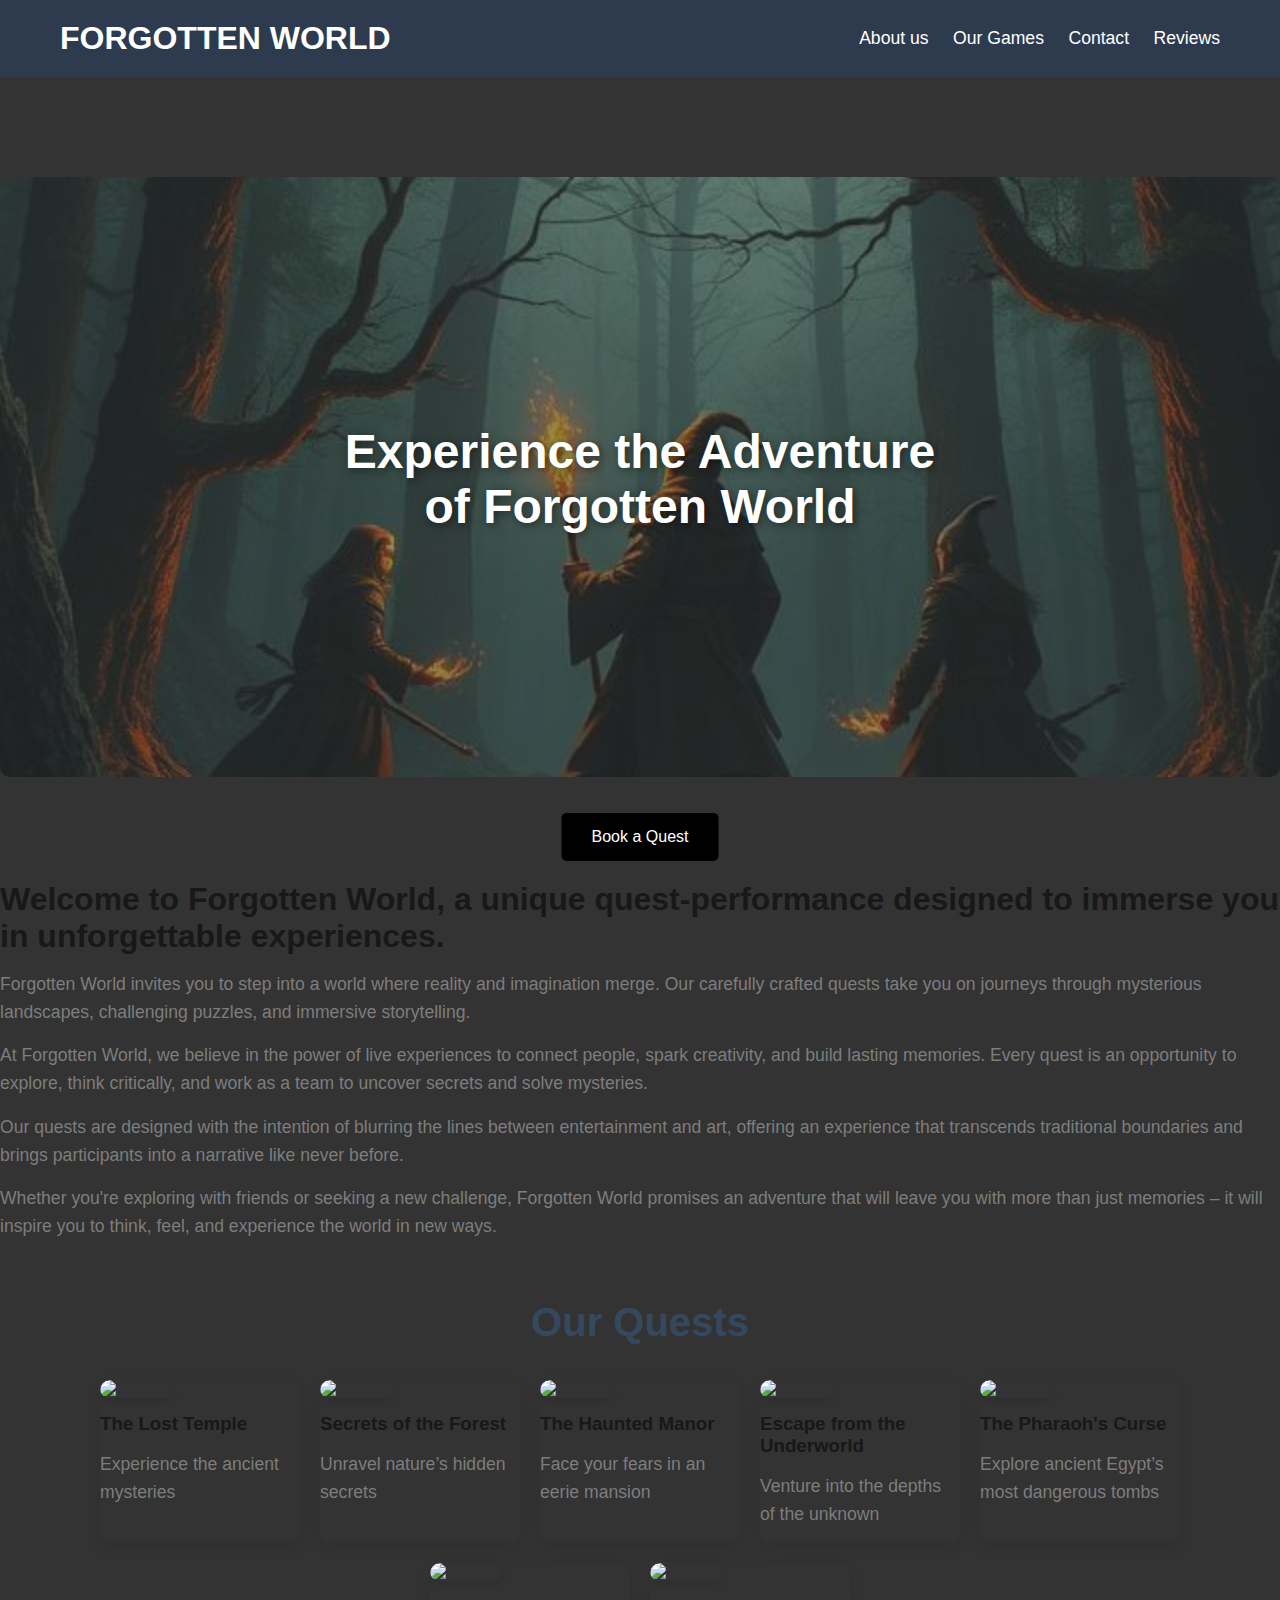
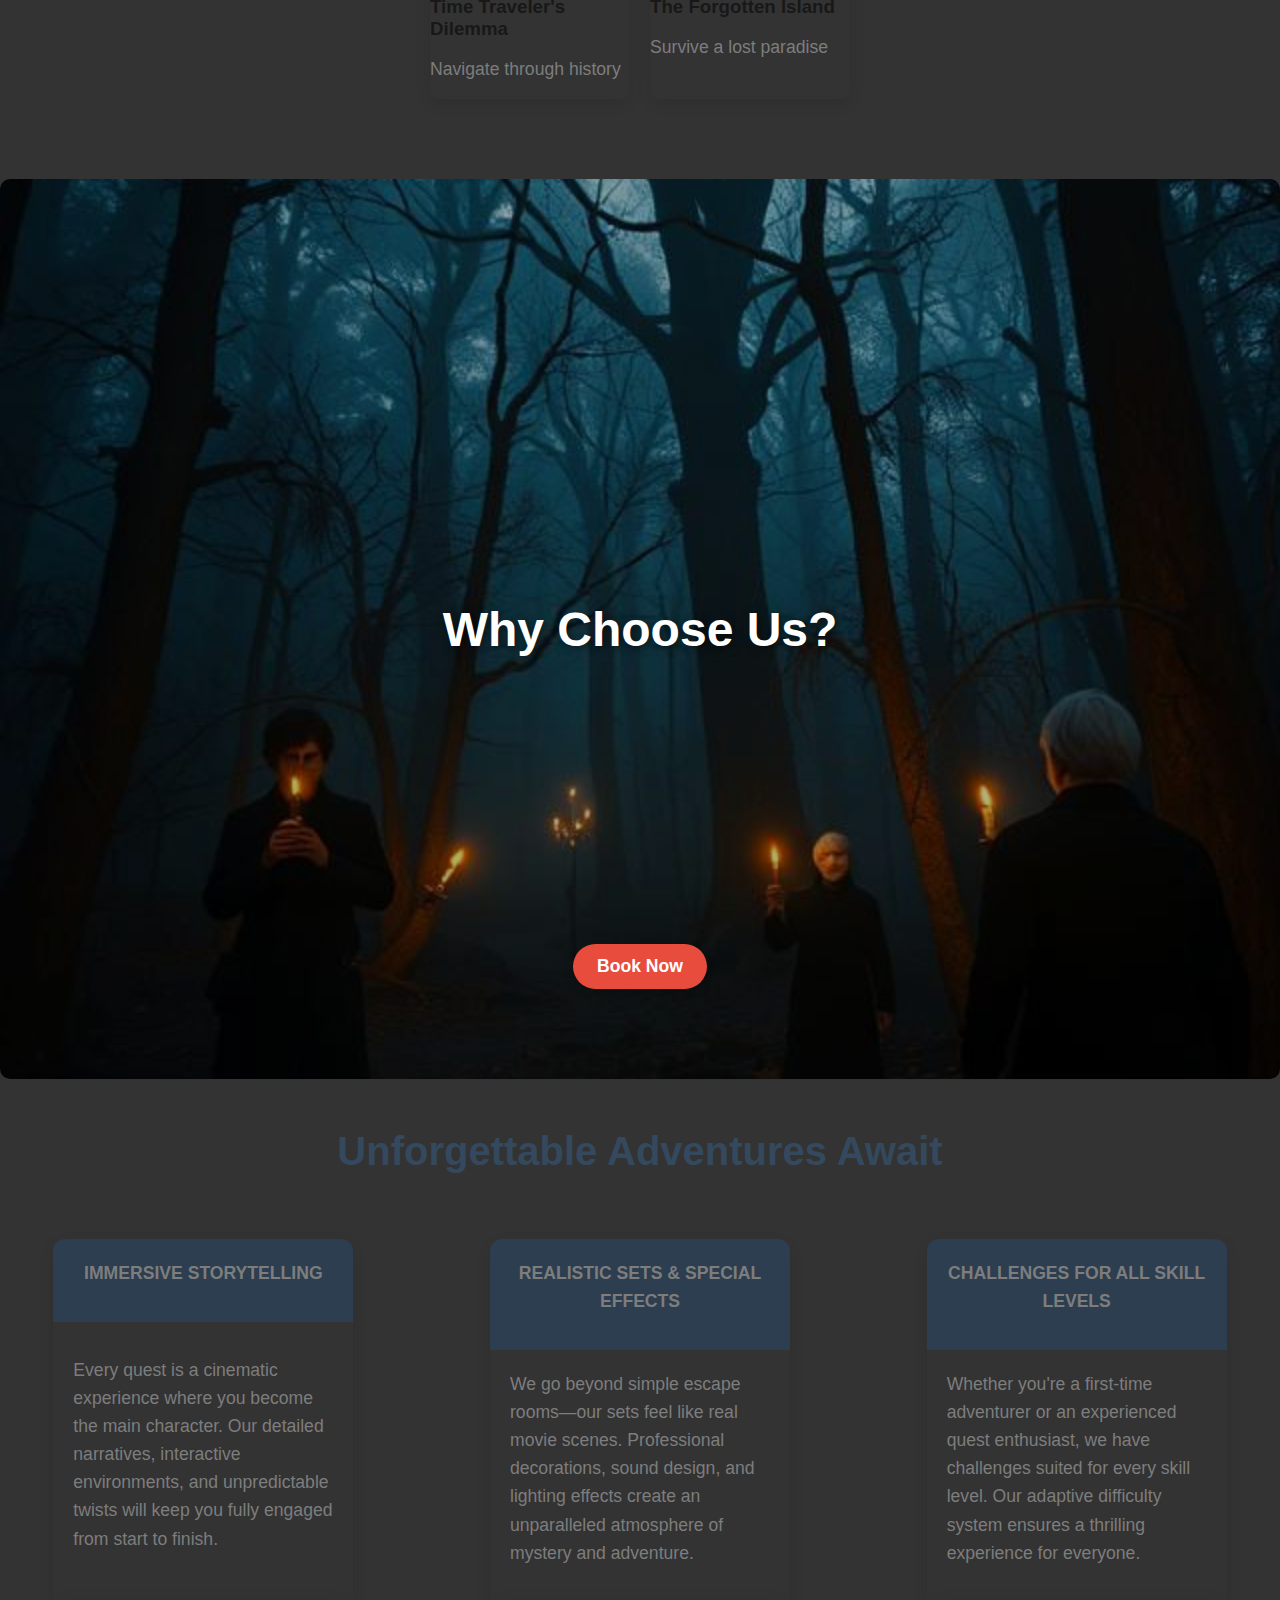
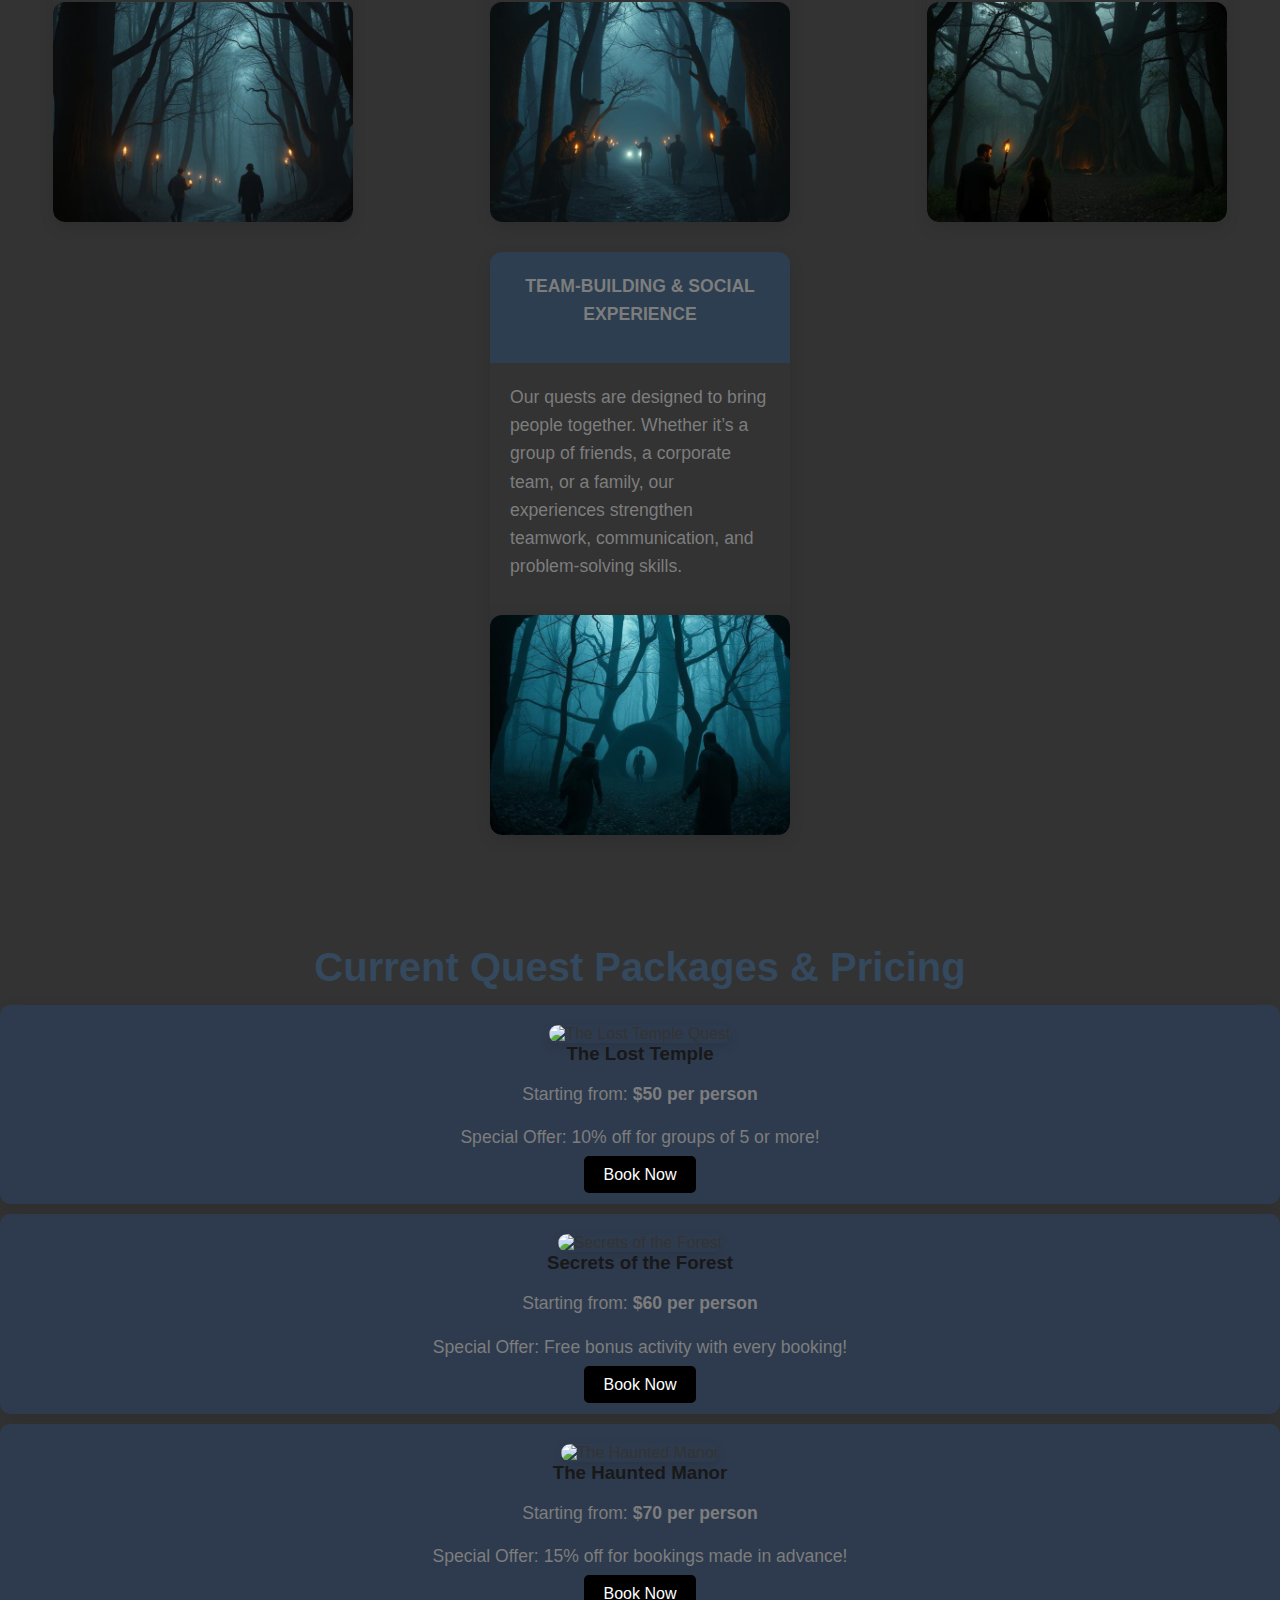
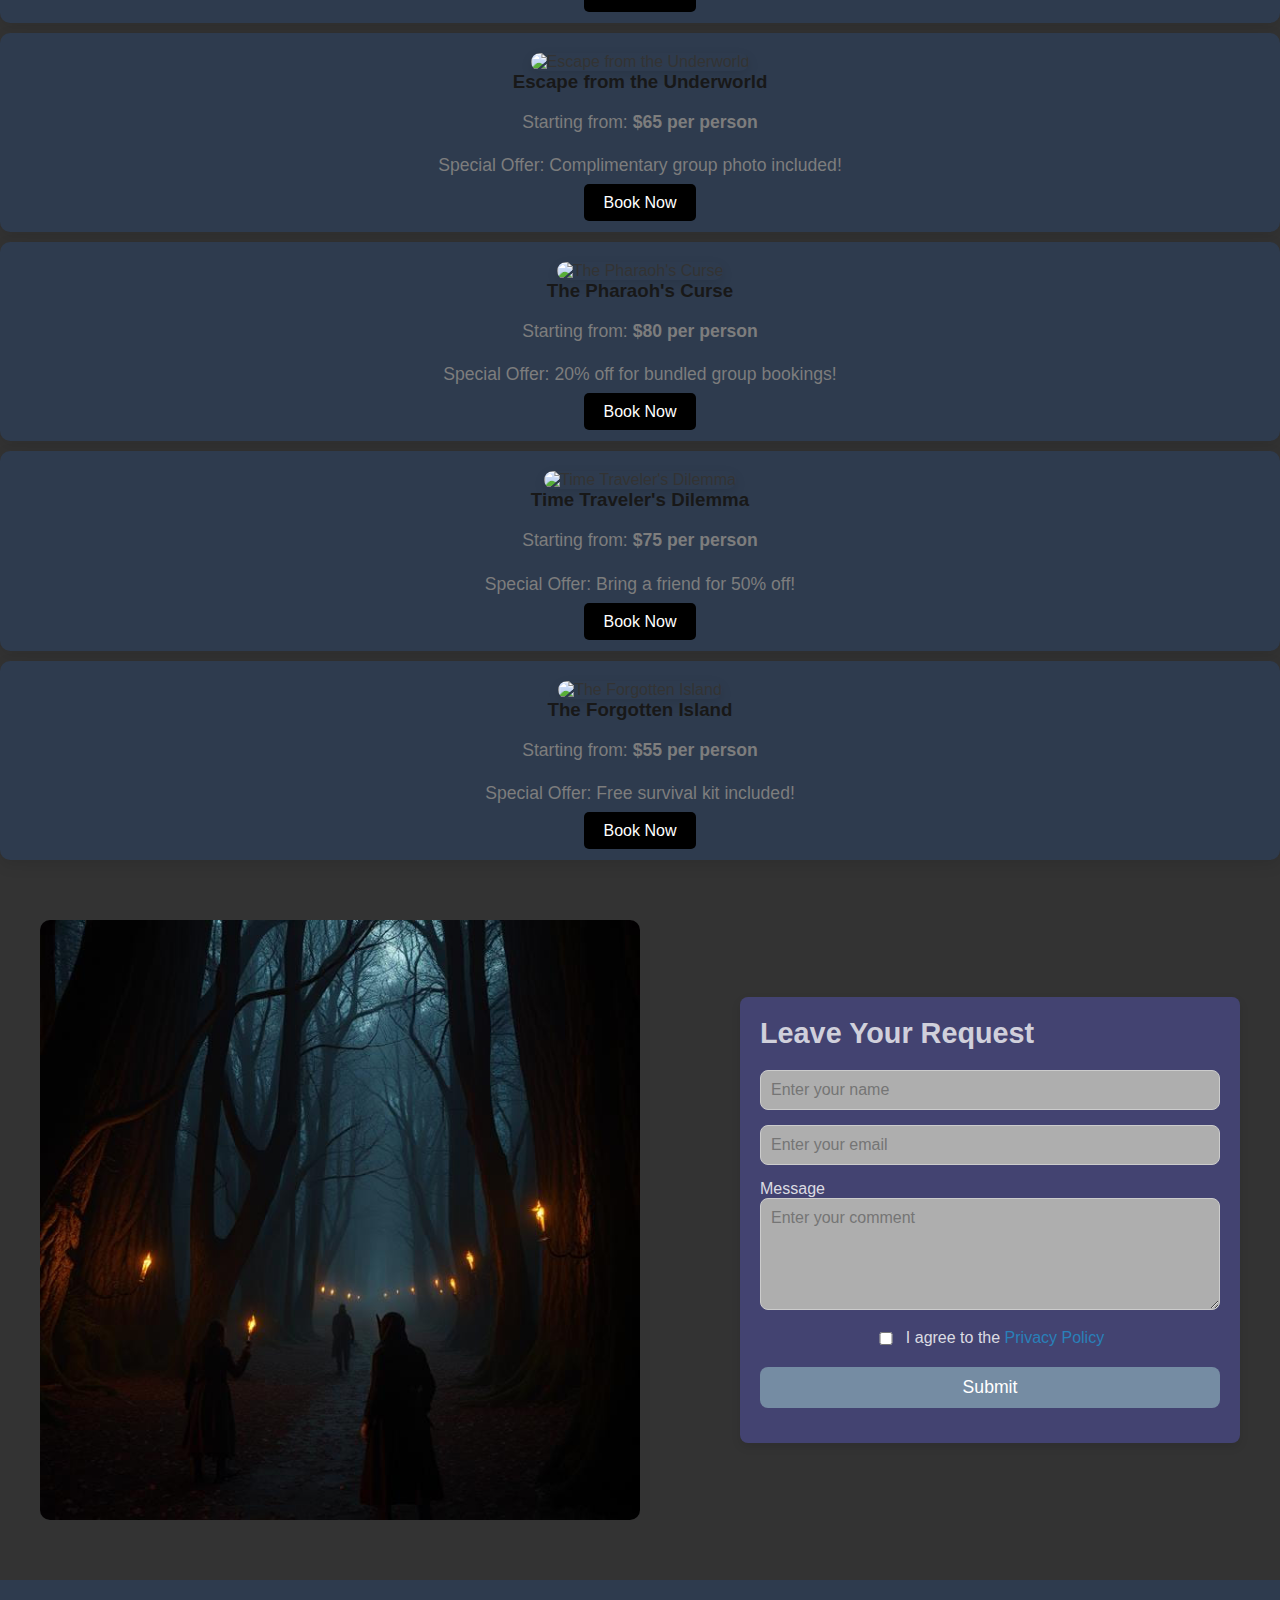
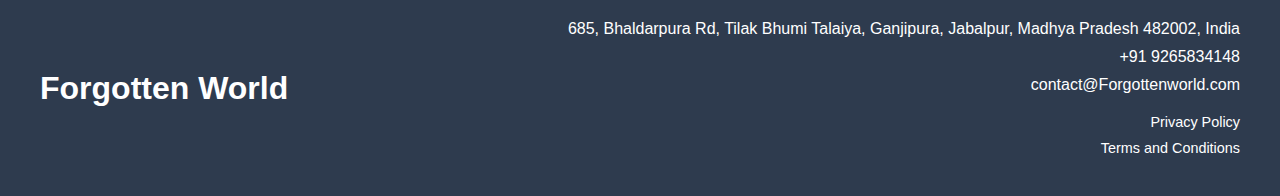
==== index.html @ 2b1c99bf "fix" ====
<!DOCTYPE html>
<html lang="en">
<head>
    <meta charset="UTF-8">
    <meta name="viewport" content="width=device-width, initial-scale=1.0">
    <title>Forgotten World - Immersive Quest-Performance Adventures</title>
    <meta
        name="description"
        content="Step into Forgotten World, a unique quest-performance experience where reality and imagination blend. Uncover mysteries, solve puzzles, and embark on unforgettable adventures."
    />
    
    <link rel="icon" href="img/favicon.ico">
    <link rel="stylesheet" href="css/style.css">
    <script src="js/sliderIndex.js" defer></script>
</head>
<body>

    <header>
        <div class="nav-content">
            <a href="index.html" class="header-name">Forgotten World</a>
            <nav class="header-nav">
                <ul class="header-nav-items">
                    <li class="header-nav-item">
                        <a href="#about">About us</a>
                        <a href="index.html#project">Our Games</a>
                        <a href="#contact">Contact</a>
                        <a href="order.html">Reviews</a>
                    </li>
                </ul>
            </nav>
        </div>
    </header>
        
    
    <main>
        <section>
            <div class="header-backgrounds">
                <img class='header-background' src="img/quest1.jpg" alt="Background" />
                <h2 class="header-title-overlay">Experience the Adventure of Forgotten World</h2>
                <a class='header-btn' href="#form">Book a Quest</a>
            </div>
            <h1 class='header-title' id="about">Welcome to Forgotten World, a unique quest-performance designed to immerse you in unforgettable experiences.</h1>
            <div class='header-about'>
                <div class='header-about-text'>
                    <p class='about-text1'>Forgotten World invites you to step into a world where reality and imagination merge. Our carefully crafted quests take you on journeys through mysterious landscapes, challenging puzzles, and immersive storytelling.</p>
                    <p class='about-text2'>At Forgotten World, we believe in the power of live experiences to connect people, spark creativity, and build lasting memories. Every quest is an opportunity to explore, think critically, and work as a team to uncover secrets and solve mysteries.</p>
                    <p class='about-text3'>Our quests are designed with the intention of blurring the lines between entertainment and art, offering an experience that transcends traditional boundaries and brings participants into a narrative like never before.</p>
                    <p class='about-text4'>Whether you're exploring with friends or seeking a new challenge, Forgotten World promises an adventure that will leave you with more than just memories – it will inspire you to think, feel, and experience the world in new ways.</p>
                </div>
            </div>
        </section>
        
        <section>
            <div class="Projects" id="project" >
                <h2 class="projects-title">Our Quests</h2>
                <div class="slider">
                    <div class="slide">
                        <img src="img/quest-1.jpg" alt="Quest 1" />
                        <h3>The Lost Temple</h3>
                        <p>Experience the ancient mysteries</p>
                    </div>
                    <div class="slide">
                        <img src="img/quest-2.jpg" alt="Quest 2" />
                        <h3>Secrets of the Forest</h3>
                        <p>Unravel nature’s hidden secrets</p>
                    </div>
                    <div class="slide">
                        <img src="img/quest-3.jpg" alt="Quest 3" />
                        <h3>The Haunted Manor</h3>
                        <p>Face your fears in an eerie mansion</p>
                    </div>
                    <div class="slide">
                        <img src="img/quest-4.jpg" alt="Quest 4" />
                        <h3>Escape from the Underworld</h3>
                        <p>Venture into the depths of the unknown</p>
                    </div>
                    <div class="slide">
                        <img src="img/quest-5.jpg" alt="Quest 5" />
                        <h3>The Pharaoh's Curse</h3>
                        <p>Explore ancient Egypt’s most dangerous tombs</p>
                    </div>
                    <div class="slide">
                        <img src="img/quest-6.jpg" alt="Quest 6" />
                        <h3>Time Traveler's Dilemma</h3>
                        <p>Navigate through history</p>
                    </div>
                    <div class="slide">
                        <img src="img/quest-7.jpg" alt="Quest 7" />
                        <h3>The Forgotten Island</h3>
                        <p>Survive a lost paradise</p>
                    </div>
                </div>
            </div>
        </section>
        
        <section>
            <div class="project-hospital-backgrounds header-backgrounds">
                <img class="main-background" src="img/quest2.jpg" alt="Background" />
                <h2 class="header-title-overlay">Why Choose Us?</h2>
                <a class="header-btn main-btn" href="order.html#form">Book Now</a>
            </div>
            <h2 class="projects-title hospital-title">Unforgettable Adventures Await</h2>
            <div class="projects-hospital-content" >
        
                <div class="country-hotels">
                    <div class="content-country">
                        <p>Immersive Storytelling</p>
                    </div>
                    <div class="content-info">
                        <div class="content-info-text">
                            <p>Every quest is a cinematic experience where you become the main character. Our detailed narratives, interactive environments, and unpredictable twists will keep you fully engaged from start to finish.</p>
                        </div>
                    </div>
                    <img src="img/quest3.jpg" alt="Immersive Storytelling" class="country-hotels-img"/>
                </div>
        
                <div class="country-hotels">
                    <div class="content-country">
                        <p>Realistic Sets & Special Effects</p>
                    </div>
                    <div class="content-info">
                        <div class="content-info-text">
                            <p>We go beyond simple escape rooms—our sets feel like real movie scenes. Professional decorations, sound design, and lighting effects create an unparalleled atmosphere of mystery and adventure.</p>
                        </div>
                    </div>
                    <img src="img/quest4.jpg" alt="Realistic Sets & Special Effects" class="country-hotels-img"/>
                </div>
        
                <div class="country-hotels">
                    <div class="content-country">
                        <p>Challenges for All Skill Levels</p>
                    </div>
                    <div class="content-info">
                        <div class="content-info-text">
                            <p>Whether you're a first-time adventurer or an experienced quest enthusiast, we have challenges suited for every skill level. Our adaptive difficulty system ensures a thrilling experience for everyone.</p>
                        </div>
                    </div>
                    <img src="img/quest5.jpg" alt="Challenges for All Skill Levels" class="country-hotels-img"/>
                </div>
        
                <div class="country-hotels">
                    <div class="content-country">
                        <p>Team-Building & Social Experience</p>
                    </div>
                    <div class="content-info">
                        <div class="content-info-text">
                            <p>Our quests are designed to bring people together. Whether it’s a group of friends, a corporate team, or a family, our experiences strengthen teamwork, communication, and problem-solving skills.</p>
                        </div>
                    </div>
                    <img src="img/quest6.jpg" alt="Team-Building & Social Experience" class="country-hotels-img"/>
                </div>
        
            </div>
        </section>
                        
        <section class="pricing-section">
            <h2 class="projects-title">Current Quest Packages & Pricing</h2>
            <div class="pricing-content">
                <div class="pricing-card">
                    <img src="img/order-1.jpg" alt="The Lost Temple Quest" class="card-image" />
                    <h3>The Lost Temple</h3>
                    <p>Starting from: <strong>$50 per person</strong></p>
                    <p>Special Offer: 10% off for groups of 5 or more!</p>
                    <a href="#form" class="offer-btn">Book Now</a>
                </div>
                <div class="pricing-card">
                    <img src="img/order-2.jpg" alt="Secrets of the Forest" class="card-image" />
                    <h3>Secrets of the Forest</h3>
                    <p>Starting from: <strong>$60 per person</strong></p>
                    <p>Special Offer: Free bonus activity with every booking!</p>
                    <a href="#form" class="offer-btn">Book Now</a>
                </div>
                <div class="pricing-card">
                    <img src="img/order-3.jpg" alt="The Haunted Manor" class="card-image" />
                    <h3>The Haunted Manor</h3>
                    <p>Starting from: <strong>$70 per person</strong></p>
                    <p>Special Offer: 15% off for bookings made in advance!</p>
                    <a href="#form" class="offer-btn">Book Now</a>
                </div>
                <div class="pricing-card">
                    <img src="img/order-4.jpg" alt="Escape from the Underworld" class="card-image" />
                    <h3>Escape from the Underworld</h3>
                    <p>Starting from: <strong>$65 per person</strong></p>
                    <p>Special Offer: Complimentary group photo included!</p>
                    <a href="#form" class="offer-btn">Book Now</a>
                </div>
                <div class="pricing-card">
                    <img src="img/order-5.jpg" alt="The Pharaoh's Curse" class="card-image" />
                    <h3>The Pharaoh's Curse</h3>
                    <p>Starting from: <strong>$80 per person</strong></p>
                    <p>Special Offer: 20% off for bundled group bookings!</p>
                    <a href="#form" class="offer-btn">Book Now</a>
                </div>
                <div class="pricing-card">
                    <img src="img/order-6.jpg" alt="Time Traveler's Dilemma" class="card-image" />
                    <h3>Time Traveler's Dilemma</h3>
                    <p>Starting from: <strong>$75 per person</strong></p>
                    <p>Special Offer: Bring a friend for 50% off!</p>
                    <a href="#form" class="offer-btn">Book Now</a>
                </div>
                <div class="pricing-card">
                    <img src="img/order-7.jpg" alt="The Forgotten Island" class="card-image" />
                    <h3>The Forgotten Island</h3>
                    <p>Starting from: <strong>$55 per person</strong></p>
                    <p>Special Offer: Free survival kit included!</p>
                    <a href="#form" class="offer-btn">Book Now</a>
                </div>
            </div>
        </section>
                        
        <section id="form" class="contact-form-section">
            <div class="contact-form-container">
              <div class="form-image">
                <img src="img/quest9.jpg" alt="Contact Us">
              </div>
              <div class="form-content">
                <h2>Leave Your Request</h2>
                <form action="thanks_form.php" method="post">
                  <input type="text" id="name" name="name" placeholder="Enter your name" required="">
    
                  <input type="email" id="email" name="email" placeholder="Enter your email" required="">
    
                  <label for="message">Message</label>
                  <textarea id="message" name="message" placeholder="Enter your comment" rows="5" required=""></textarea>
    
                  <div class="checkbox">
                    <input type="checkbox" id="privacy-policy" value="on" name="privacy" required="">
                    <label for="privacy-policy">
                     I agree to the <a href="privacy-policy.html" target="_blank">Privacy Policy</a>
                    </label>
                  </div>
                  <button type="submit">Submit</button>
                </form>
              </div>
            </div>
          </section>

    </main>

<footer class="footer" id="footer">
    <div class="container">
        <div class="footer__wrapper">
            <div class="logo">
                <a href="index.html">
                    Forgotten World
                </a>
            </div>
            <div class="futer-contact">
                <a class="footer__link" href="https://maps.app.goo.gl/6h1hTGzNhvsnrcLw9" target="_blank">
                    685, Bhaldarpura Rd, Tilak Bhumi Talaiya, Ganjipura, Jabalpur, Madhya Pradesh 482002, India
                </a>
                <a class="footer__link" href="tel:+919265834148">+91 9265834148</a>
                <a class="footer__link" href="mailto:contact@Forgottenworld.com">contact@Forgottenworld.com</a>
                <a class="footer__privat-term" href="privacy-policy.html">Privacy Policy</a>
                <a class="footer__privat-term" href="terms-conditions.html">Terms and Conditions</a>
            </div>
        </div>
    </div>
</footer>    
</body>
</html>
---- css/style.css ----
/* Общие стили */
* {
    margin: 0;
    padding: 0;
    box-sizing: border-box;
    font-family: 'Arial', sans-serif;
}

body {
    background-color: #333;
    color: #333;
}
html {
    scroll-behavior: smooth;
    
}


a {
    text-decoration: none;
    color: inherit;
}

/* Шапка */
header {
    background-color: #222;
    color: #fff;
    padding: 20px 0;
}

.nav-content {
    display: flex;
    justify-content: space-between;
    align-items: center;
    padding: 0 20px;
}

.header-name {
    font-size: 2rem;
    font-weight: bold;
    color: #fff;
    text-transform: uppercase;
}

.header-nav {
    display: flex;
}

.header-nav-items {
    display: flex;
    list-style: none;
}

.header-nav-item {
    margin-left: 20px;
}

.header-nav-item a {
    color: #fff;
    font-size: 1rem;
    transition: color 0.3s;
}

.header-nav-item a:hover {
    color: #ddd;
}

/* Секции */
section {
    margin-bottom: 60px;
    background-color: #333;
}

.header-backgrounds {
    position: relative;
    text-align: center;
    background-color: #333;
    color: #fff;
    padding: 100px 0;
}

.header-background {
    width: 100%;
    height: 100%;
    object-fit: cover;
    opacity: 0.5;
}

.header-title-overlay {
    position: absolute;
    top: 50%;
    left: 50%;
    transform: translate(-50%, -50%);
    font-size: 2.5rem;
    font-weight: bold;
    z-index: 1;
}

.header-btn {
    position: absolute;
    bottom: 20px;
    left: 50%;
    transform: translateX(-50%);
    background-color: black;
    padding: 15px 30px;
    font-size: 1rem;
    color: #fff;
    border-radius: 5px;
    transition: background-color 0.3s;
}

.header-btn:hover {
    background-color: #e76f51;
}

/* Слайдер */
.slider {
    display: flex;
    overflow: hidden;
    gap: 20px;
    padding: 20px;
}

.slide {
    width: 200px;
    flex-shrink: 0;
    border-radius: 10px;
    overflow: hidden;
    box-shadow: 0 5px 15px rgba(0, 0, 0, 0.1);
}

.slide img {
    width: 100%;
    height: 150px;
    object-fit: cover;
}

.prev, .next {
    background-color: rgba(0, 0, 0, 0.5);
    color: #fff;
    font-size: 2rem;
    border: none;
    padding: 10px;
    cursor: pointer;
    position: absolute;
    top: 50%;
    transform: translateY(-50%);
    z-index: 2;
}

.prev {
    left: 10px;
}

.next {
    right: 10px;
}

/* Карточки */
.pricing-card {
    background-color: #2e3b4e;
            padding: 20px;
    border-radius: 10px;
    box-shadow: 0 5px 15px rgba(0, 0, 0, 0.1);
    text-align: center;
    transition: transform 0.3s;
    margin-top: 10px;
}

.pricing-card:hover {
    transform: translateY(-10px);
}

.card-image {
    width: 100%;
    height: 200px;
    object-fit: cover;
    border-radius: 10px;
}

.offer-btn {
    background-color: #000000;
    padding: 10px 20px;
    font-size: 1rem;
    color: #fff;
    border-radius: 5px;
    margin-top: 20px;
    transition: background-color 0.3s;
}

.offer-btn:hover {
    background-color: #e76f51;
}

/* Футер */
footer {
    background-color: #222;
    color: #fff;
    padding: 40px 0;
}

.footer__wrapper {
    display: flex;
    justify-content: space-between;
    align-items: center;
    padding: 0 20px;
}

.logo a {
    font-size: 2rem;
    color: #fff;
    font-weight: bold;
}

.futer-contact {
    display: flex;
    flex-direction: column;
    align-items: flex-end;
}

.footer__link {
    color: #fff;
    font-size: 1rem;
    margin-bottom: 10px;
    transition: color 0.3s;
}

.footer__link:hover {
    color: #ddd;
}

.footer__privat-term {
    color: #fff;
    font-size: 0.9rem;
    margin-top: 10px;
    transition: color 0.3s;
}

.footer__privat-term:hover {
    color: #ddd;
}

/* Адаптивность */
@media (max-width: 768px) {
    .header-nav-items {
        flex-direction: column;
    }

    .pricing-content {
        display: grid;
        grid-template-columns: 1fr 1fr;
        gap: 20px;
    }

    .footer__wrapper {
        flex-direction: column;
        text-align: center;
    }

    .header-title-overlay {
        font-size: 2rem;
    }

    .slider {
        flex-direction: column;
        align-items: center;
    }
}

/* Общие стили для изображений в секциях */
img {
    width: 100%;
    height: auto;
    object-fit: cover; /* Позволяет изображению заполнять контейнер, сохраняя пропорции */
    border-radius: 10px; /* Скругление углов */
    transition: transform 0.3s ease, box-shadow 0.3s ease; /* Плавные анимации */
}

img:hover {
    transform: scale(1.05); /* Увеличение при наведении */
    box-shadow: 0 4px 15px rgba(0, 0, 0, 0.1); /* Легкая тень при наведении */
}

/* Стили для изображений внутри слайдера */
.slider .slide img {
    border-radius: 15px; /* Скругленные углы */
    box-shadow: 0 4px 10px rgba(0, 0, 0, 0.1); /* Тень для слайдов */
    margin-bottom: 15px;
}

/* Стили для картинок в проекте hospital */
.country-hotels-img {
    border-radius: 12px; /* Скругленные углы */
    box-shadow: 0 6px 20px rgba(0, 0, 0, 0.15); /* Сильная тень */
    transition: transform 0.3s ease, box-shadow 0.3s ease;
}

.country-hotels-img:hover {
    transform: scale(1.05); /* Увеличение изображения */
    box-shadow: 0 6px 25px rgba(0, 0, 0, 0.2); /* Увеличенная тень */
}

/* Для изображений с классом card-image в блоках с ценами */
.card-image {
    border-radius: 10px; /* Скругление углов */
    box-shadow: 0 4px 12px rgba(0, 0, 0, 0.1); /* Легкая тень */
    transition: transform 0.3s ease, box-shadow 0.3s ease;
}

.card-image:hover {
    transform: scale(1.05); /* Увеличение при наведении */
    box-shadow: 0 8px 18px rgba(0, 0, 0, 0.15); /* Усиленная тень */
}

/* Для картинок с классом header-background */
.header-background {
    max-height: 600px; /* Ограничение по высоте */
    object-fit: cover; /* Покрытие всего блока */
    border-radius: 10px; /* Скругление углов */
    transition: transform 0.3s ease;
}

.header-background:hover {
    transform: scale(1.1); /* Легкое увеличение при наведении */
}




/* Общие стили */
body {
    font-family: 'Arial', sans-serif;
    background-color: rgb(51, 51, 51);
        margin: 0;
    padding: 0;
    color: #333;
}

h1, h2, h3 {
    font-family: 'Montserrat', sans-serif;
    color: #181818;
    margin-bottom: 15px;
}

p {
    font-size: 1.1rem;
    line-height: 1.6;
    margin-bottom: 15px;
        color: #7d7d7d;

}

/* Стили для заголовков и параграфов в секциях */
header {
    background-color: #2e3b4e;
    padding: 20px 0;
}

.nav-content {
    display: flex;
    justify-content: space-between;
    align-items: center;
    max-width: 1200px;
    margin: 0 auto;
    padding: 0 20px;
}

.header-name {
    color: #fff;
    font-size: 2rem;
    text-decoration: none;
    font-weight: bold;
}

.header-nav-items {
    list-style: none;
    padding: 0;
}

.header-nav-item a {
    color: #fff;
    margin-left: 20px;
    text-decoration: none;
    font-size: 1.1rem;
    transition: color 0.3s ease;
}

.header-nav-item a:hover {
    color: #f0a500;
}

/* Стили для секций */
.partnership-offer {
    padding: 40px 20px;
    text-align: center;
    background-color: #333;
}

.team-section {
    padding: 40px 20px;
    background-color: #333;
}

.team-grid {
    display: grid;
    grid-template-columns: repeat(auto-fill, minmax(250px, 1fr));
    gap: 20px;
}

.team-member {
    text-align: center;
    padding: 20px;
    background-color: #2e3b4e;
    border-radius: 8px;
    box-shadow: 0 4px 10px rgba(0, 0, 0, 0.1);
}

.team-member img {
    width: 100%;
    height: 200px;
    object-fit: cover;
    border-radius: 8px;
    margin-bottom: 15px;
}

.team-member h3 {
    font-size: 1.4rem;
    color: #b0b0b0;
}

.reviews-section {
    background-color: #fff;
    padding: 40px 20px;
}

.reviews-section-title {
    font-size: 2rem;
    color: #333;
    margin-bottom: 20px;
}

.slider {
    display: flex;
    justify-content: center;
    flex-wrap: wrap;

    overflow: hidden;
    gap: 20px;
    margin-bottom: 30px;
    
}

.review {
    flex: 0 0 100%;
    text-align: center;
    background-color: #f4f4f4;
    padding: 20px;
    border-radius: 8px;
    box-shadow: 0 4px 10px rgba(0, 0, 0, 0.1);
}

.review img {
    width: 100px;
    height: 100px;
    object-fit: cover;
    border-radius: 50%;
    margin-bottom: 15px;
}

.author {
    font-size: 1.1rem;
    color: #7d7d7d;
    font-style: italic;
}

.buttons .btn {
    padding: 10px 20px;
    background-color: #f0a500;
    color: #fff;
    border: none;
    border-radius: 5px;
    cursor: pointer;
    transition: background-color 0.3s ease;
}

.buttons .btn:hover {
    background-color: #ff8c00;
}

.collaboration-message {
    padding: 40px 20px;
    background-color: #f4f4f4;
    text-align: center;
}

.form {
    max-width: 600px;
    margin: 0 auto;
    background-color: #fff;
    padding: 20px;
    border-radius: 8px;
    box-shadow: 0 4px 10px rgba(0, 0, 0, 0.1);
}

input, textarea {
    width: 100%;
    padding: 12px;
    margin-bottom: 20px;
    border: 1px solid #ccc;
    border-radius: 5px;
    font-size: 1rem;
}

textarea {
    resize: vertical;
}

.checkbox label {
    font-size: 0.9rem;
}

button[type="submit"] {
    background-color: #f0a500;
    color: #fff;
    padding: 12px 20px;
    border: none;
    border-radius: 5px;
    cursor: pointer;
    width: 100%;
    font-size: 1.1rem;
    transition: background-color 0.3s ease;
}

button[type="submit"]:hover {
    background-color: #ff8c00;
}

/* Футер */
footer {
    background-color: #2e3b4e;
    color: #fff;
    padding: 40px 20px;
}

.location-container, .contact-container {
    margin-bottom: 30px;
}

.location-title, .contact-title1 {
    font-size: 1.5rem;
    margin-bottom: 10px;
}

.location-img iframe {
    border-radius: 8px;
    box-shadow: 0 4px 15px rgba(0, 0, 0, 0.1);
}

.contact-link {
    display: block;
    color: #fff;
    font-size: 1.1rem;
    margin-bottom: 10px;
    text-decoration: none;
    transition: color 0.3s ease;
}

.contact-link:hover {
    color: #f0a500;
}

@media (max-width: 768px) {
    .nav-content {
        flex-direction: column;
        align-items: flex-start;
    }

    .header-nav-items {
        display: flex;
        flex-direction: column;
        margin-top: 10px;
    }

    .header-nav-item a {
        margin: 10px 0;
    }

    .team-grid {
        grid-template-columns: 1fr;
    }
}
/* Стили для секции */
.project-hospital-backgrounds {
    position: relative;
    overflow: hidden;
    height: 100vh;
}

.main-background {
    width: 100%;
    height: 100%;
    object-fit: cover;
    position: absolute;
    top: 0;
    left: 0;
    filter: brightness(0.7); /* Добавлен фильтр затемнения для лучшей видимости текста */
}

.header-title-overlay {
    position: absolute;
    top: 50%;
    left: 50%;
    transform: translate(-50%, -50%);
    color: white;
    font-size: 3rem;
    font-weight: bold;
    text-align: center;
    text-shadow: 2px 2px 8px rgba(0, 0, 0, 0.5);
}

.header-btn.main-btn {
    position: absolute;
    bottom: 10%;
    left: 50%;
    transform: translateX(-50%);
    padding: 12px 24px;
    background-color: #e74c3c;
    color: white;
    font-size: 1.1rem;
    font-weight: 600;
    border-radius: 30px;
    border: none;
    transition: background-color 0.3s, transform 0.3s;
    box-shadow: 0 4px 10px rgba(0, 0, 0, 0.2);
}

.header-btn.main-btn:hover {
    background-color: #c0392b;
}

/* Заголовок проектов */
.projects-title {
    text-align: center;
    font-size: 2.5rem;
    margin-top: 50px;
    color: #34495e;
    font-weight: 600;
}

/* Стили для контейнера с проектами */
.projects-hospital-content {
    display: flex;
    flex-wrap: wrap;
    justify-content: space-around;
    gap: 30px;
    padding: 50px 0;
}

/* Стили для каждого отеля */
.country-hotels {
    width: 100%;
    max-width: 300px;
    border-radius: 12px;
    overflow: hidden;
    box-shadow: 0 6px 15px rgba(0, 0, 0, 0.1);
    transition: transform 0.3s ease, box-shadow 0.3s ease;
    display: flex;
    flex-direction: column;
    justify-content: space-between;
}

.country-hotels:hover {
    transform: translateY(-10px);
    box-shadow: 0 10px 20px rgba(0, 0, 0, 0.2);
}

/* Название проекта */
.content-country {
    background-color: #2c3e50;
    padding: 20px;
    text-align: center;
    color: white;
    font-size: 1.2rem;
    font-weight: bold;
    text-transform: uppercase;
}

/* Текст с описанием */
.content-info {
    padding: 20px;
}

.content-info-text {
    font-size: 1rem;
    line-height: 1.8;
        color: #7d7d7d;

    margin-bottom: 15px;
}

/* Изображения */
.country-hotels-img {
    width: 100%;
    height: 220px;
    object-fit: cover;
    transition: opacity 0.3s ease;
}

.country-hotels-img:hover {
    opacity: 0.8;
}



.contact-form-container {
    display: flex;
    flex-wrap: wrap;
    align-items: center;
    justify-content: space-between;
    max-width: 1200px;
    margin: 0 auto;
  }
  
  .form-image {
    flex: 1;
    max-width: 50%;
    overflow: hidden;
    display: flex;
    justify-content: center;
    align-items: center;
  }
  
  .form-image img {
    max-width: 100%;
    height: auto;
    object-fit: cover;
    border-radius: 10px;
  }
  
  .form-content {
    flex: 1;
    max-width: 500px;
    padding: 20px;
    background-color: rgb(67, 67, 113);
    border-radius: 8px;
    box-shadow: 0 4px 10px rgba(0, 0, 0, 0.1);
  }
  
  .form-content h2 {
    font-size: 1.8rem;
    color: #ffffffc2;
    margin-bottom: 20px;
  }
  
  .form-content input,
  .form-content textarea,
  .form-content button {
    width: 100%;
    padding: 10px;
    margin-bottom: 15px;
    border: 1px solid #ccc;
    border-radius: 8px;
    font-size: 1rem;
    width: 100%;      
    max-width: 100%;  
    resize: vertical;  
    padding: 10px;     
    font-size: 1rem;  
    border-radius: 8px;
    box-sizing: border-box;  
    max-height: 260px;
    background-color: rgb(174, 174, 174);
    color: rgba(255, 255, 255, 0.773);
  }
  
  .form-content button {
    background-color: rgb(117, 140, 163);
    color: white;
    cursor: pointer;
    font-size: 1.1rem;
    border: none;
    transition: background-color 0.3s ease;
  }
  
  
  .form-content label {
    font-size: 1rem;
    color: #ffffffd2;
  }
  
  .checkbox {
    display: flex;
    align-items: center;
    justify-content: center;
    margin-bottom: 20px !important;
  }
  
  .checkbox input {
    margin-right: 10px;
    width: 20px;
    margin-bottom: 0px;
  }
  
  .checkbox label a {
    color: #2980b9;
    text-decoration: none;
    text-wrap: nowrap;
  
  }
  
  .checkbox label a:hover {
    text-decoration: underline;
  }
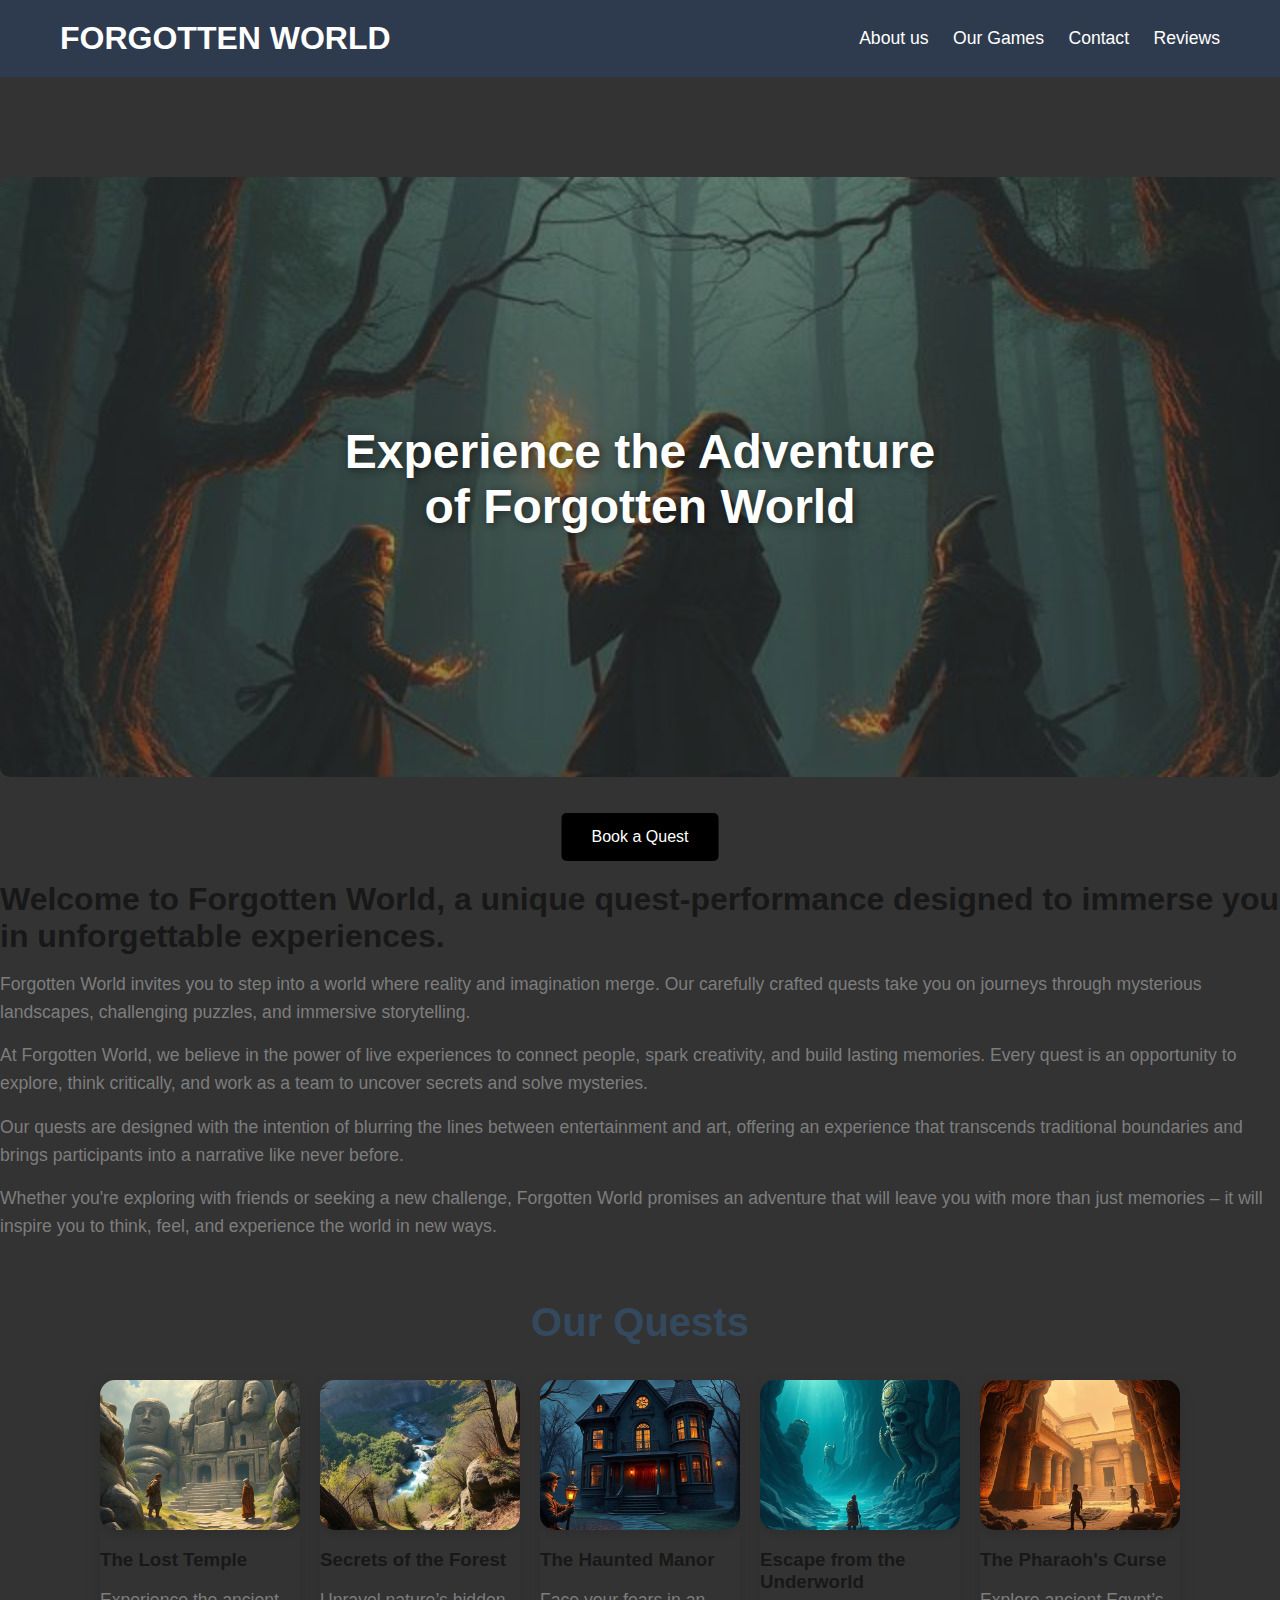
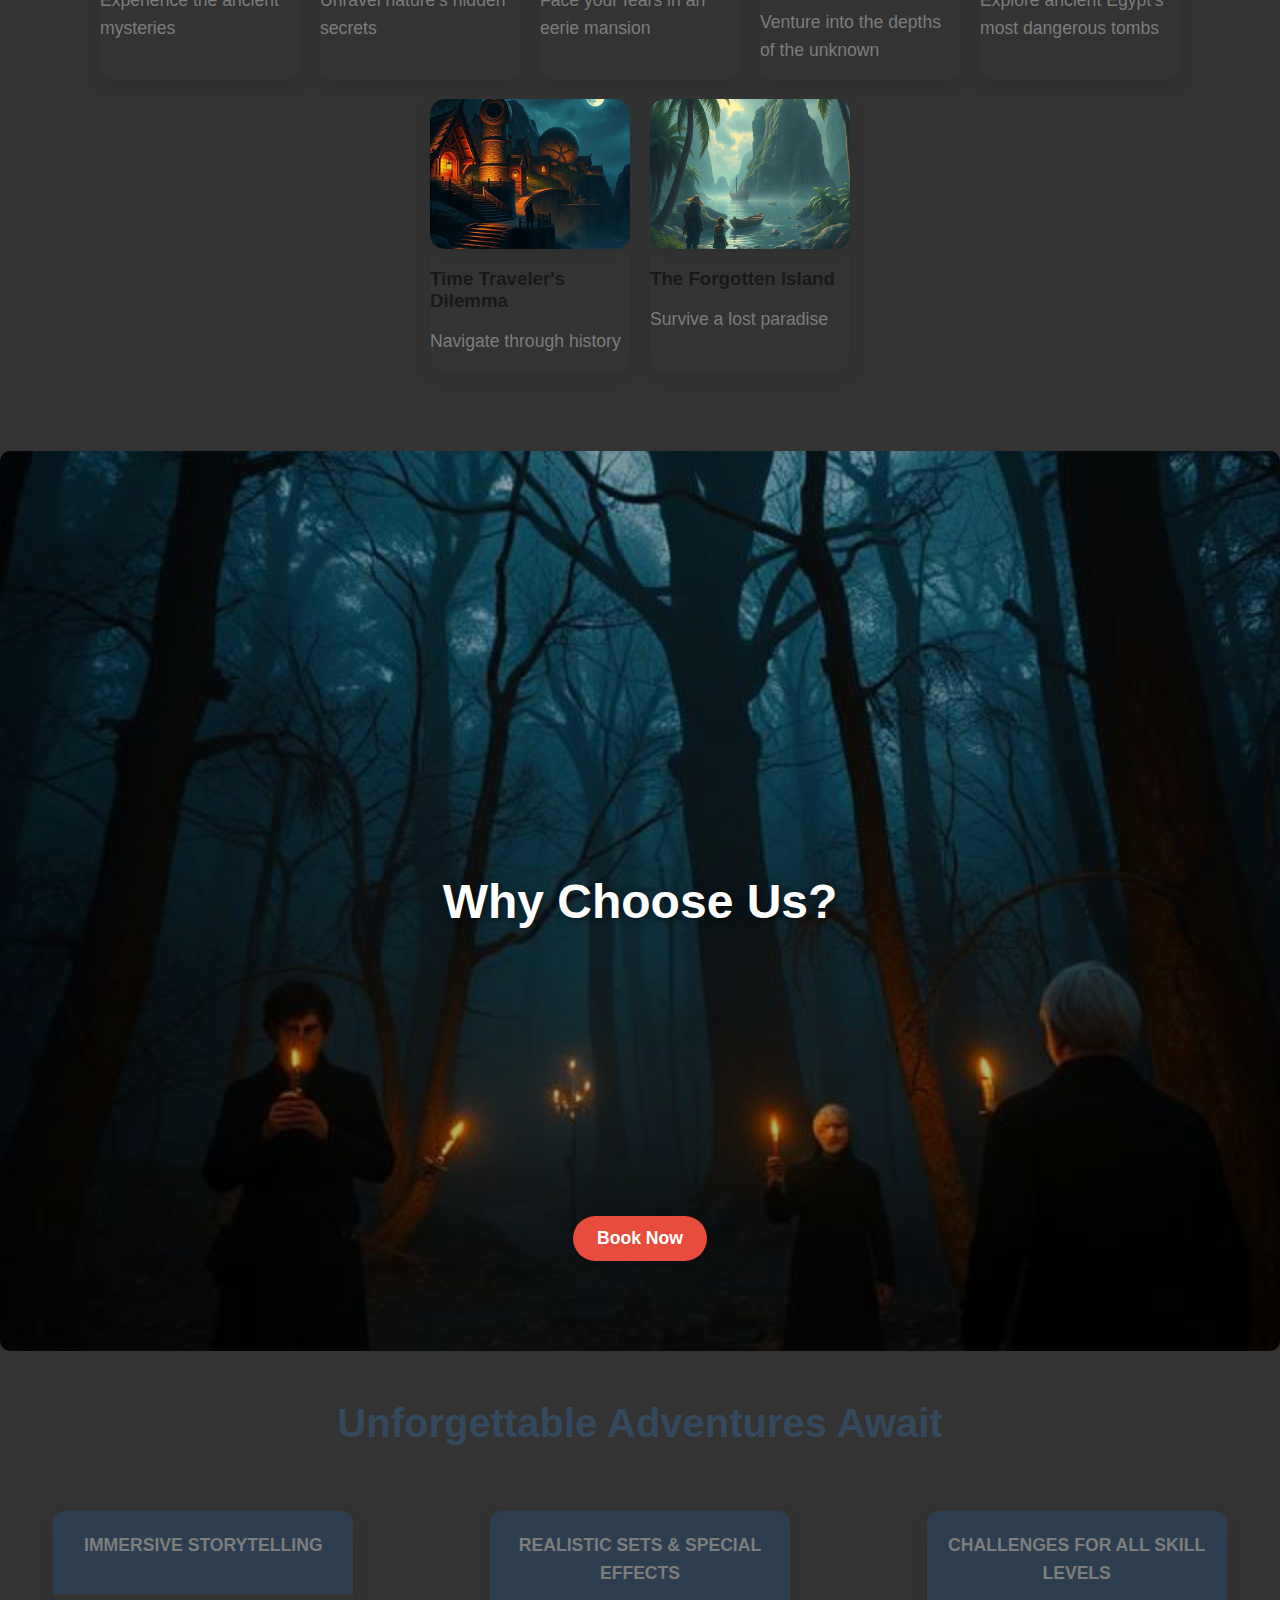
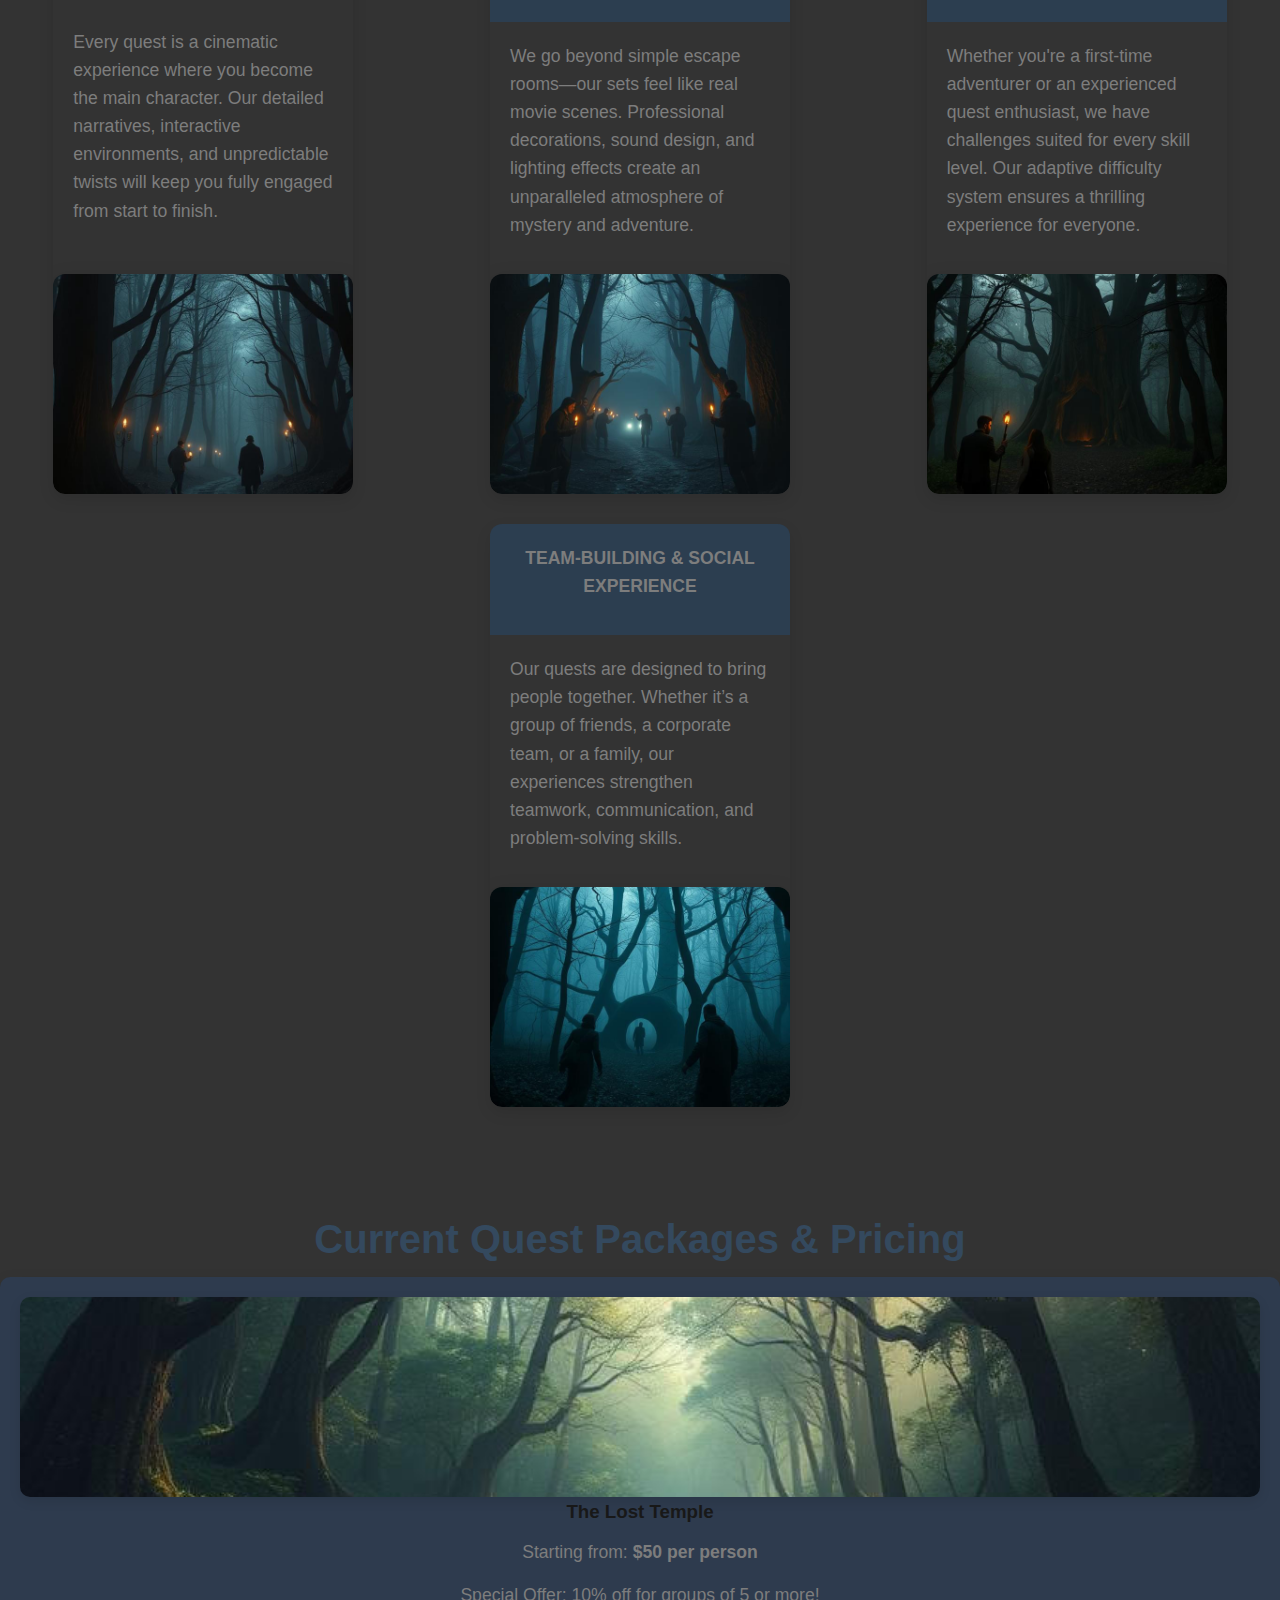
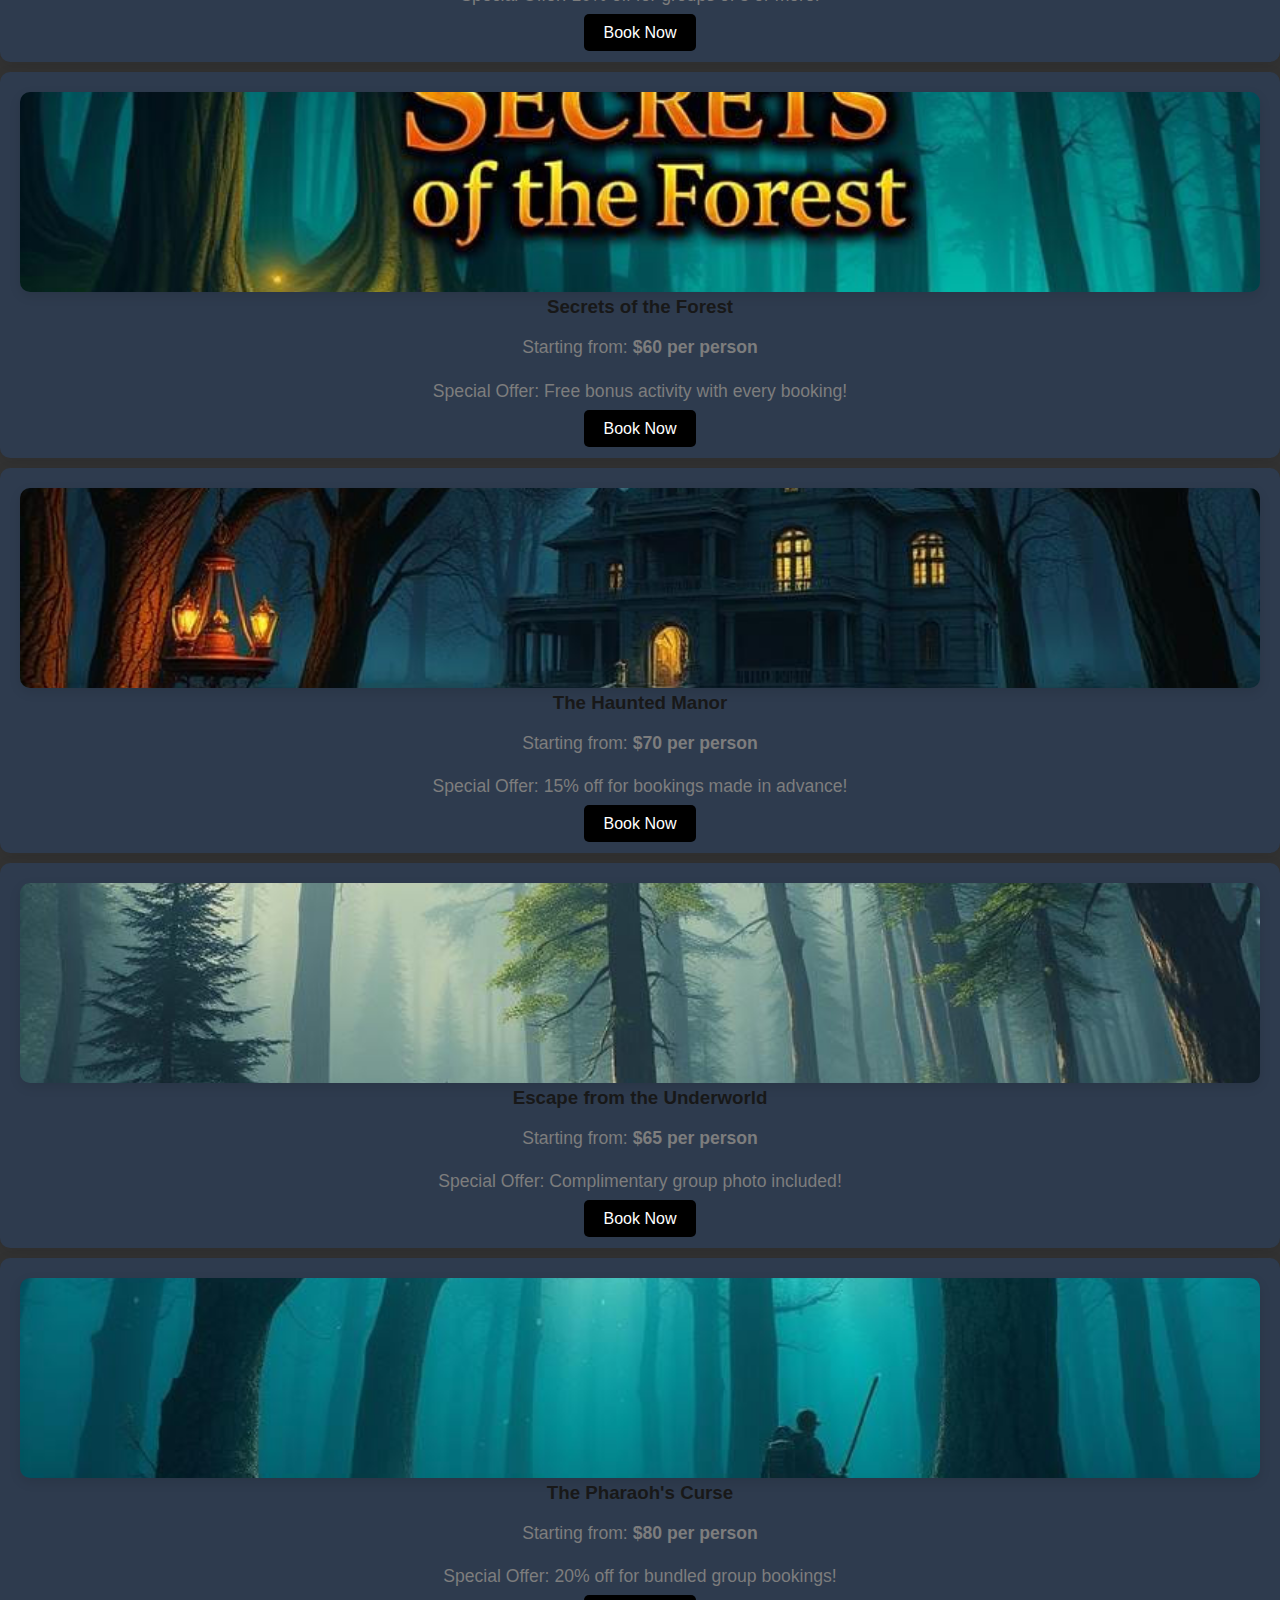
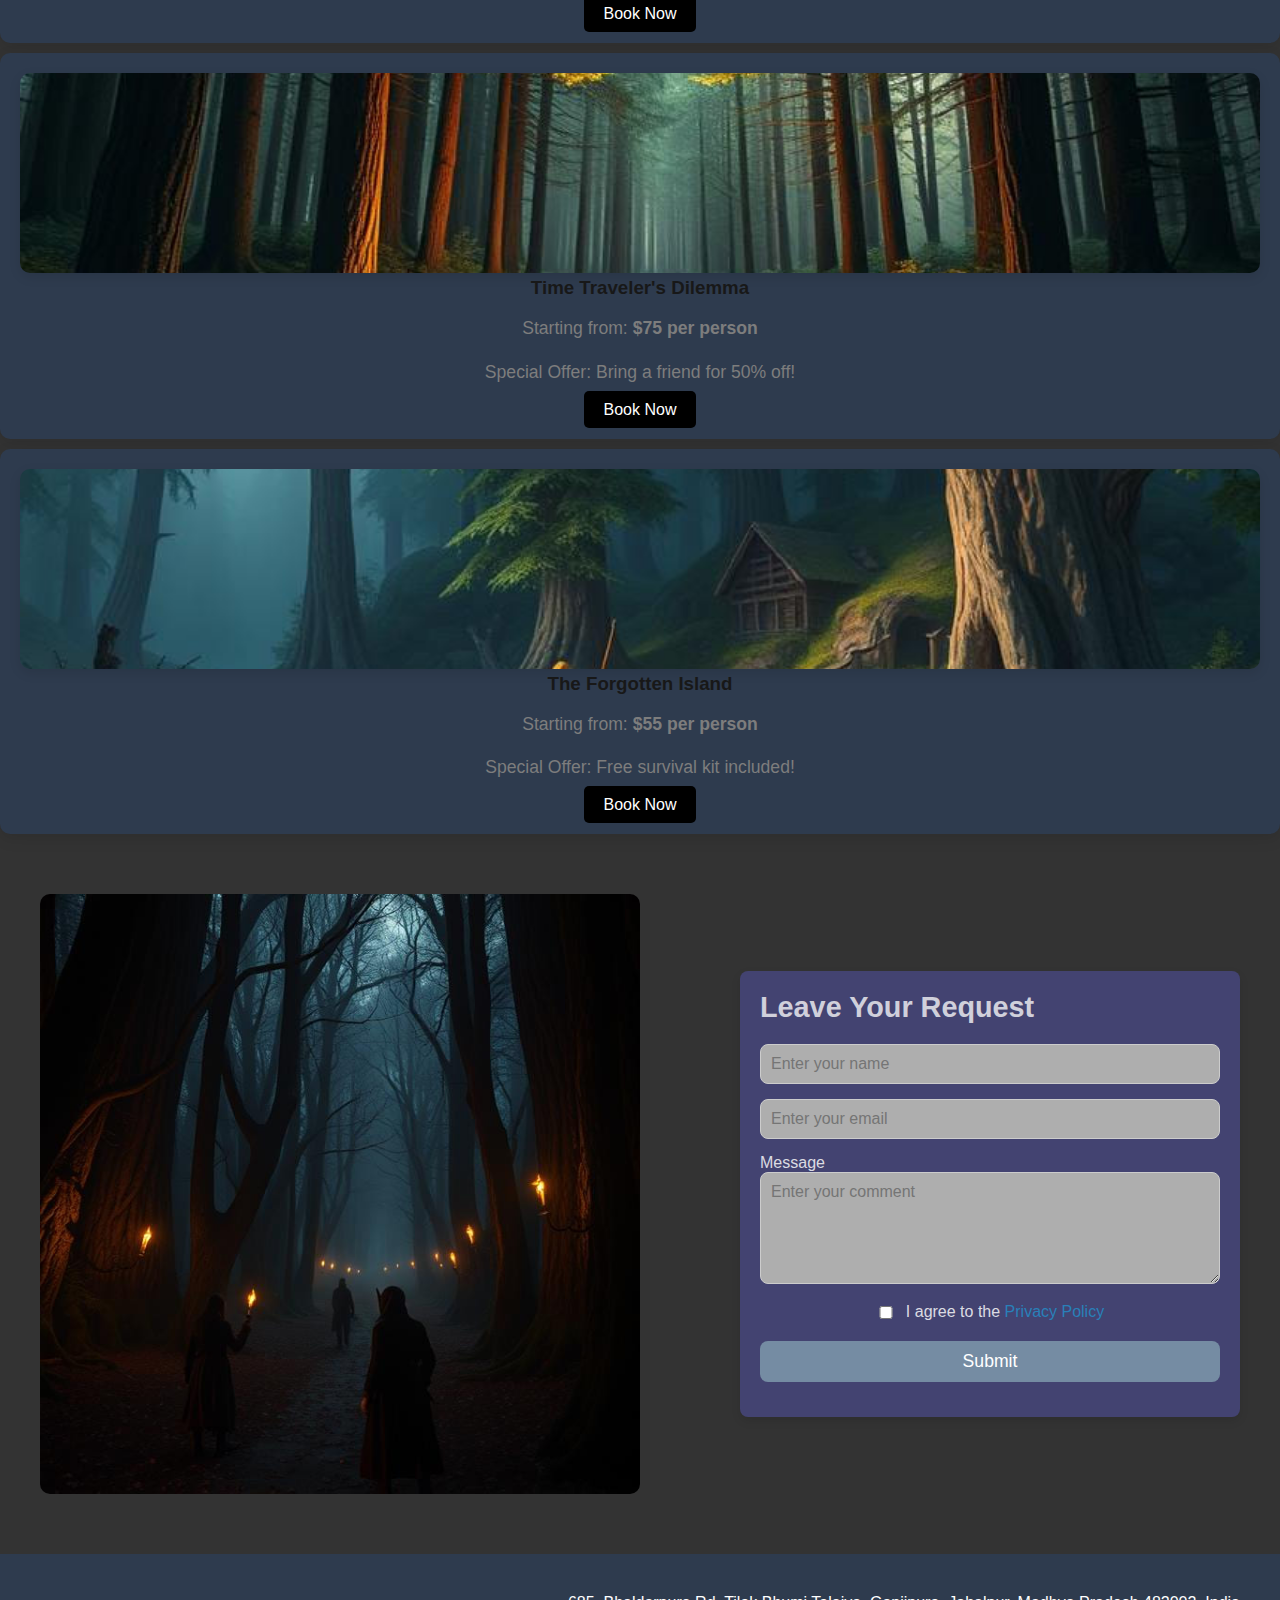
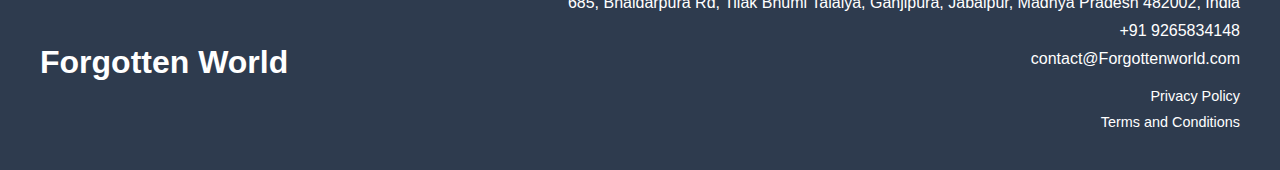
==== commit e54179f2: "fix" ====
--- a/index.html
+++ b/index.html
@@ -55,37 +55,37 @@
                 <h2 class="projects-title">Our Quests</h2>
                 <div class="slider">
                     <div class="slide">
-                        <img src="img/quest-1.jpg" alt="Quest 1" />
+                        <img src="img/q1.jpg" alt="Quest 1" />
                         <h3>The Lost Temple</h3>
                         <p>Experience the ancient mysteries</p>
                     </div>
                     <div class="slide">
-                        <img src="img/quest-2.jpg" alt="Quest 2" />
+                        <img src="img/q2.jpg" alt="Quest 2" />
                         <h3>Secrets of the Forest</h3>
                         <p>Unravel nature’s hidden secrets</p>
                     </div>
                     <div class="slide">
-                        <img src="img/quest-3.jpg" alt="Quest 3" />
+                        <img src="img/q3.jpg" alt="Quest 3" />
                         <h3>The Haunted Manor</h3>
                         <p>Face your fears in an eerie mansion</p>
                     </div>
                     <div class="slide">
-                        <img src="img/quest-4.jpg" alt="Quest 4" />
+                        <img src="img/q4.jpg" alt="Quest 4" />
                         <h3>Escape from the Underworld</h3>
                         <p>Venture into the depths of the unknown</p>
                     </div>
                     <div class="slide">
-                        <img src="img/quest-5.jpg" alt="Quest 5" />
+                        <img src="img/q5.jpg" alt="Quest 5" />
                         <h3>The Pharaoh's Curse</h3>
                         <p>Explore ancient Egypt’s most dangerous tombs</p>
                     </div>
                     <div class="slide">
-                        <img src="img/quest-6.jpg" alt="Quest 6" />
+                        <img src="img/q6.jpg" alt="Quest 6" />
                         <h3>Time Traveler's Dilemma</h3>
                         <p>Navigate through history</p>
                     </div>
                     <div class="slide">
-                        <img src="img/quest-7.jpg" alt="Quest 7" />
+                        <img src="img/q7.jpg" alt="Quest 7" />
                         <h3>The Forgotten Island</h3>
                         <p>Survive a lost paradise</p>
                     </div>
@@ -157,49 +157,49 @@
             <h2 class="projects-title">Current Quest Packages & Pricing</h2>
             <div class="pricing-content">
                 <div class="pricing-card">
-                    <img src="img/order-1.jpg" alt="The Lost Temple Quest" class="card-image" />
+                    <img src="img/p1.jpg" alt="The Lost Temple Quest" class="card-image" />
                     <h3>The Lost Temple</h3>
                     <p>Starting from: <strong>$50 per person</strong></p>
                     <p>Special Offer: 10% off for groups of 5 or more!</p>
                     <a href="#form" class="offer-btn">Book Now</a>
                 </div>
                 <div class="pricing-card">
-                    <img src="img/order-2.jpg" alt="Secrets of the Forest" class="card-image" />
+                    <img src="img/p2.jpg" alt="Secrets of the Forest" class="card-image" />
                     <h3>Secrets of the Forest</h3>
                     <p>Starting from: <strong>$60 per person</strong></p>
                     <p>Special Offer: Free bonus activity with every booking!</p>
                     <a href="#form" class="offer-btn">Book Now</a>
                 </div>
                 <div class="pricing-card">
-                    <img src="img/order-3.jpg" alt="The Haunted Manor" class="card-image" />
+                    <img src="img/p3.jpg" alt="The Haunted Manor" class="card-image" />
                     <h3>The Haunted Manor</h3>
                     <p>Starting from: <strong>$70 per person</strong></p>
                     <p>Special Offer: 15% off for bookings made in advance!</p>
                     <a href="#form" class="offer-btn">Book Now</a>
                 </div>
                 <div class="pricing-card">
-                    <img src="img/order-4.jpg" alt="Escape from the Underworld" class="card-image" />
+                    <img src="img/p4.jpg" alt="Escape from the Underworld" class="card-image" />
                     <h3>Escape from the Underworld</h3>
                     <p>Starting from: <strong>$65 per person</strong></p>
                     <p>Special Offer: Complimentary group photo included!</p>
                     <a href="#form" class="offer-btn">Book Now</a>
                 </div>
                 <div class="pricing-card">
-                    <img src="img/order-5.jpg" alt="The Pharaoh's Curse" class="card-image" />
+                    <img src="img/p5.jpg" alt="The Pharaoh's Curse" class="card-image" />
                     <h3>The Pharaoh's Curse</h3>
                     <p>Starting from: <strong>$80 per person</strong></p>
                     <p>Special Offer: 20% off for bundled group bookings!</p>
                     <a href="#form" class="offer-btn">Book Now</a>
                 </div>
                 <div class="pricing-card">
-                    <img src="img/order-6.jpg" alt="Time Traveler's Dilemma" class="card-image" />
+                    <img src="img/p6.jpg" alt="Time Traveler's Dilemma" class="card-image" />
                     <h3>Time Traveler's Dilemma</h3>
                     <p>Starting from: <strong>$75 per person</strong></p>
                     <p>Special Offer: Bring a friend for 50% off!</p>
                     <a href="#form" class="offer-btn">Book Now</a>
                 </div>
                 <div class="pricing-card">
-                    <img src="img/order-7.jpg" alt="The Forgotten Island" class="card-image" />
+                    <img src="img/p7.jpg" alt="The Forgotten Island" class="card-image" />
                     <h3>The Forgotten Island</h3>
                     <p>Starting from: <strong>$55 per person</strong></p>
                     <p>Special Offer: Free survival kit included!</p>
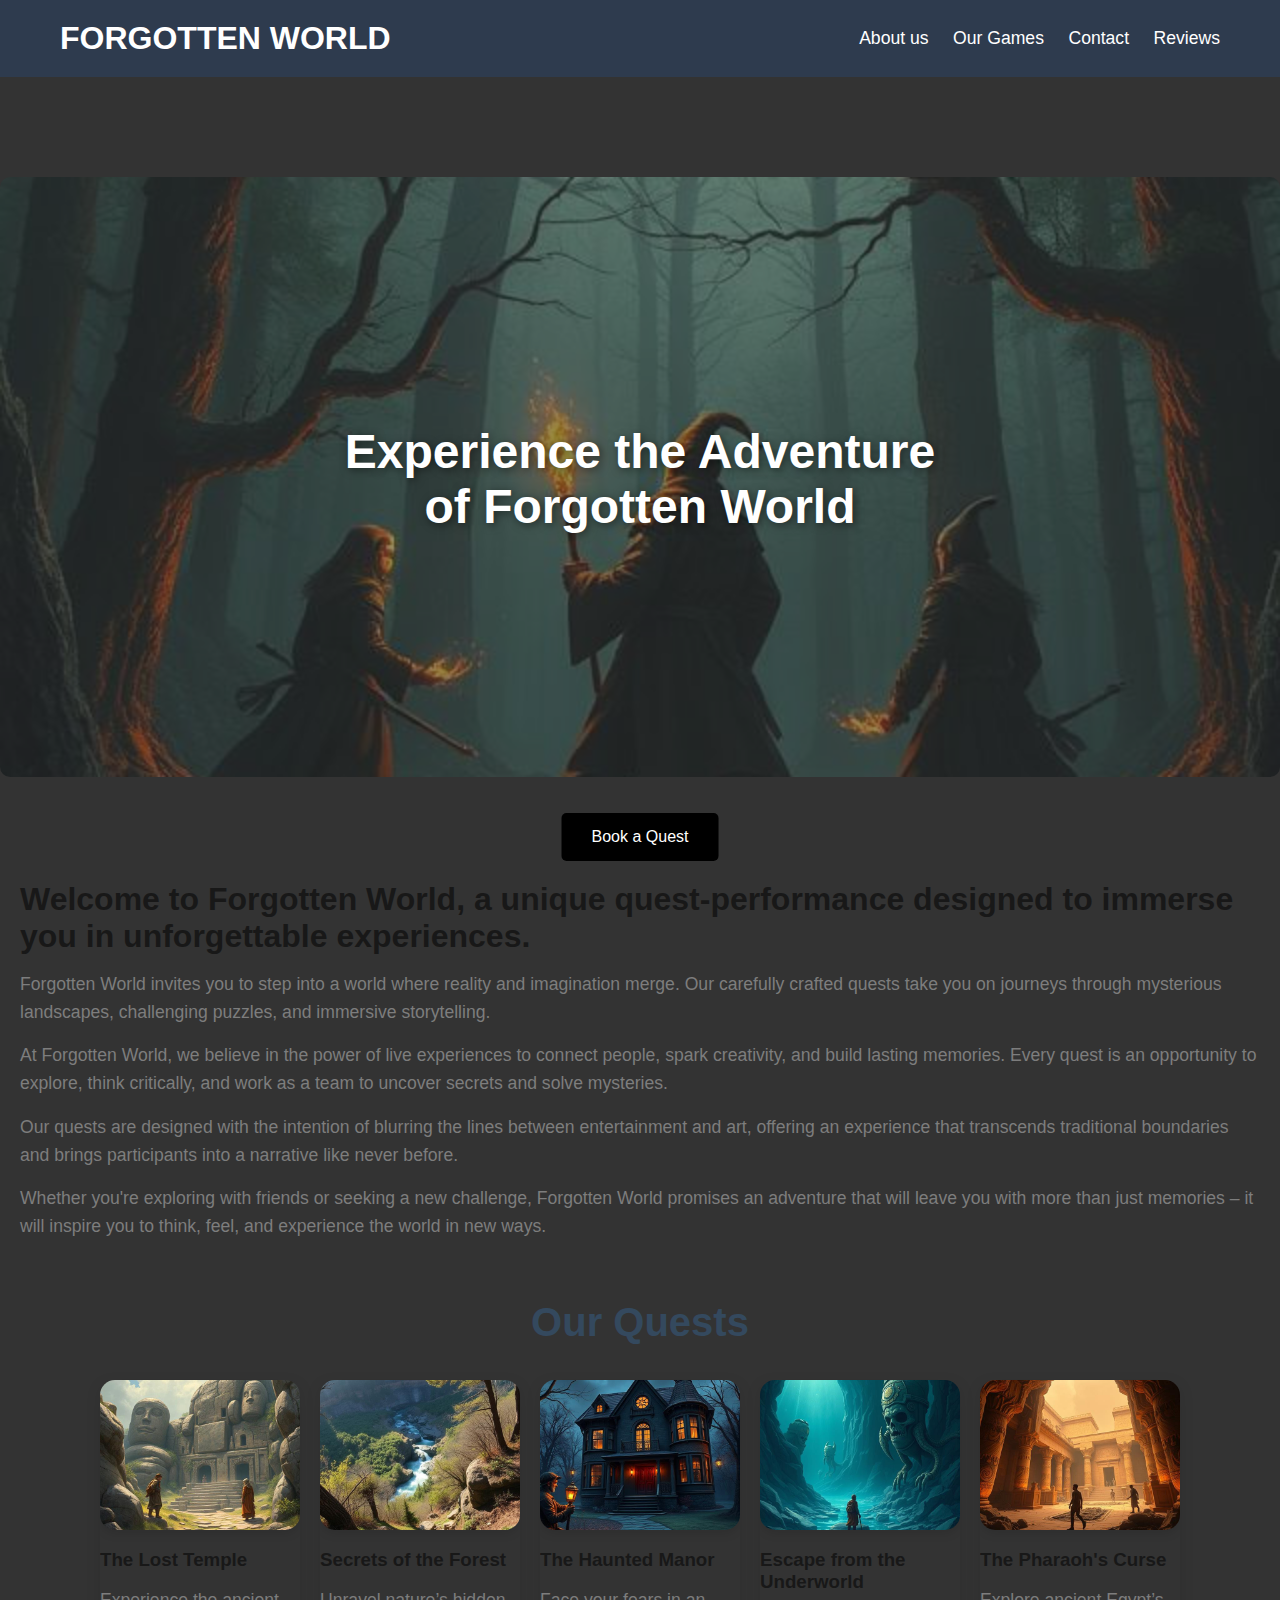
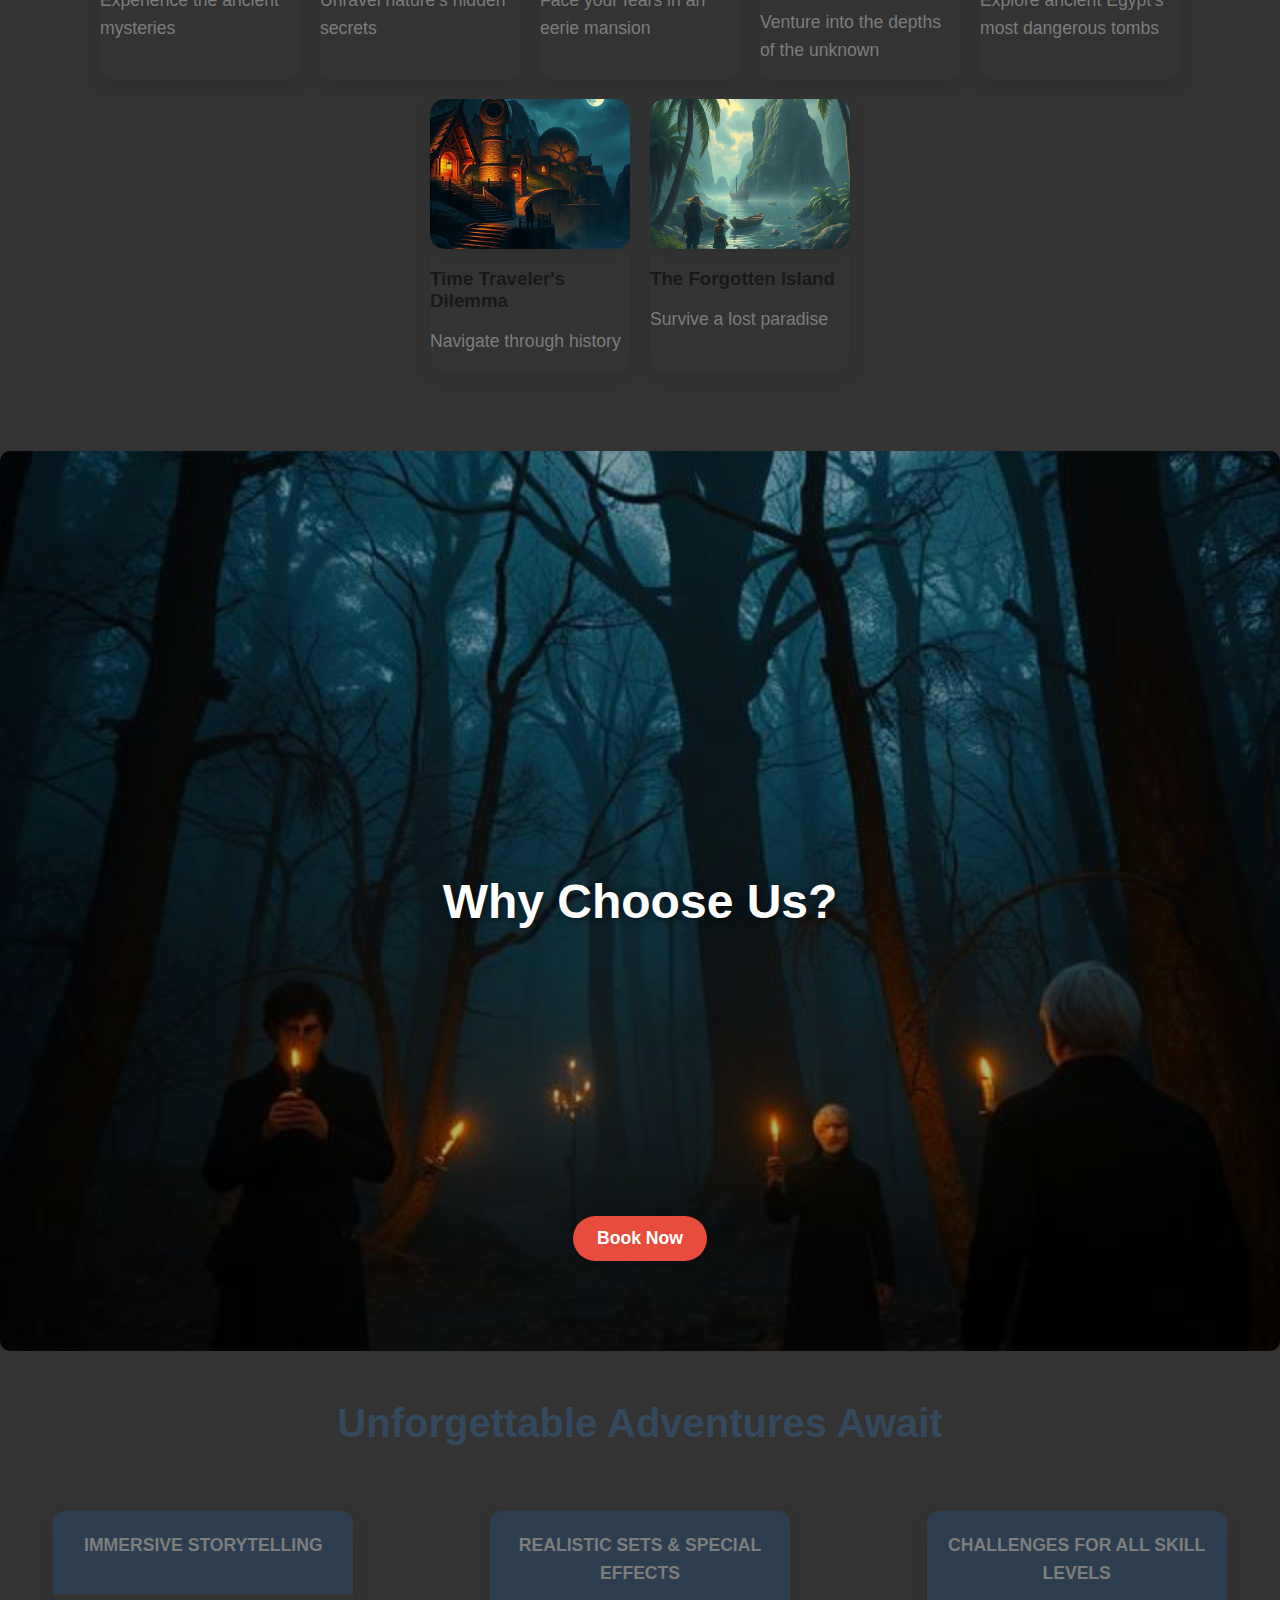
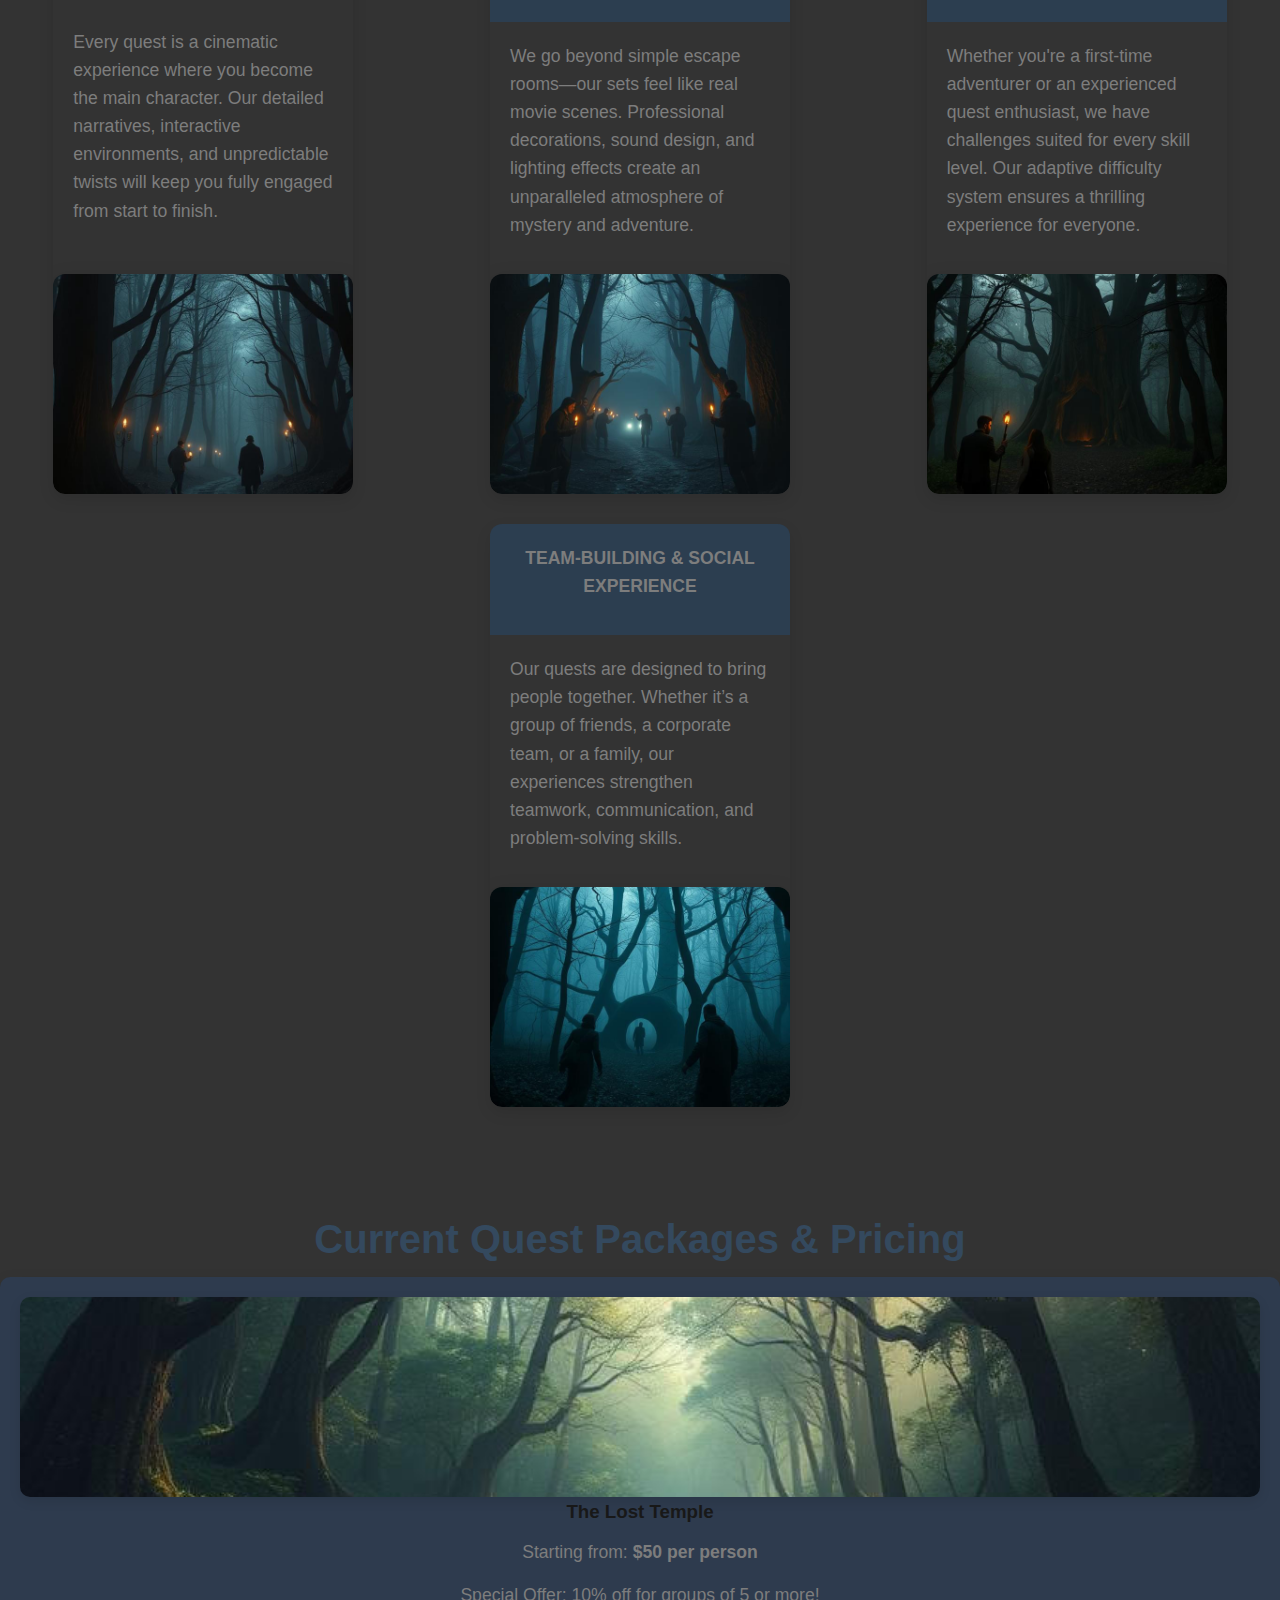
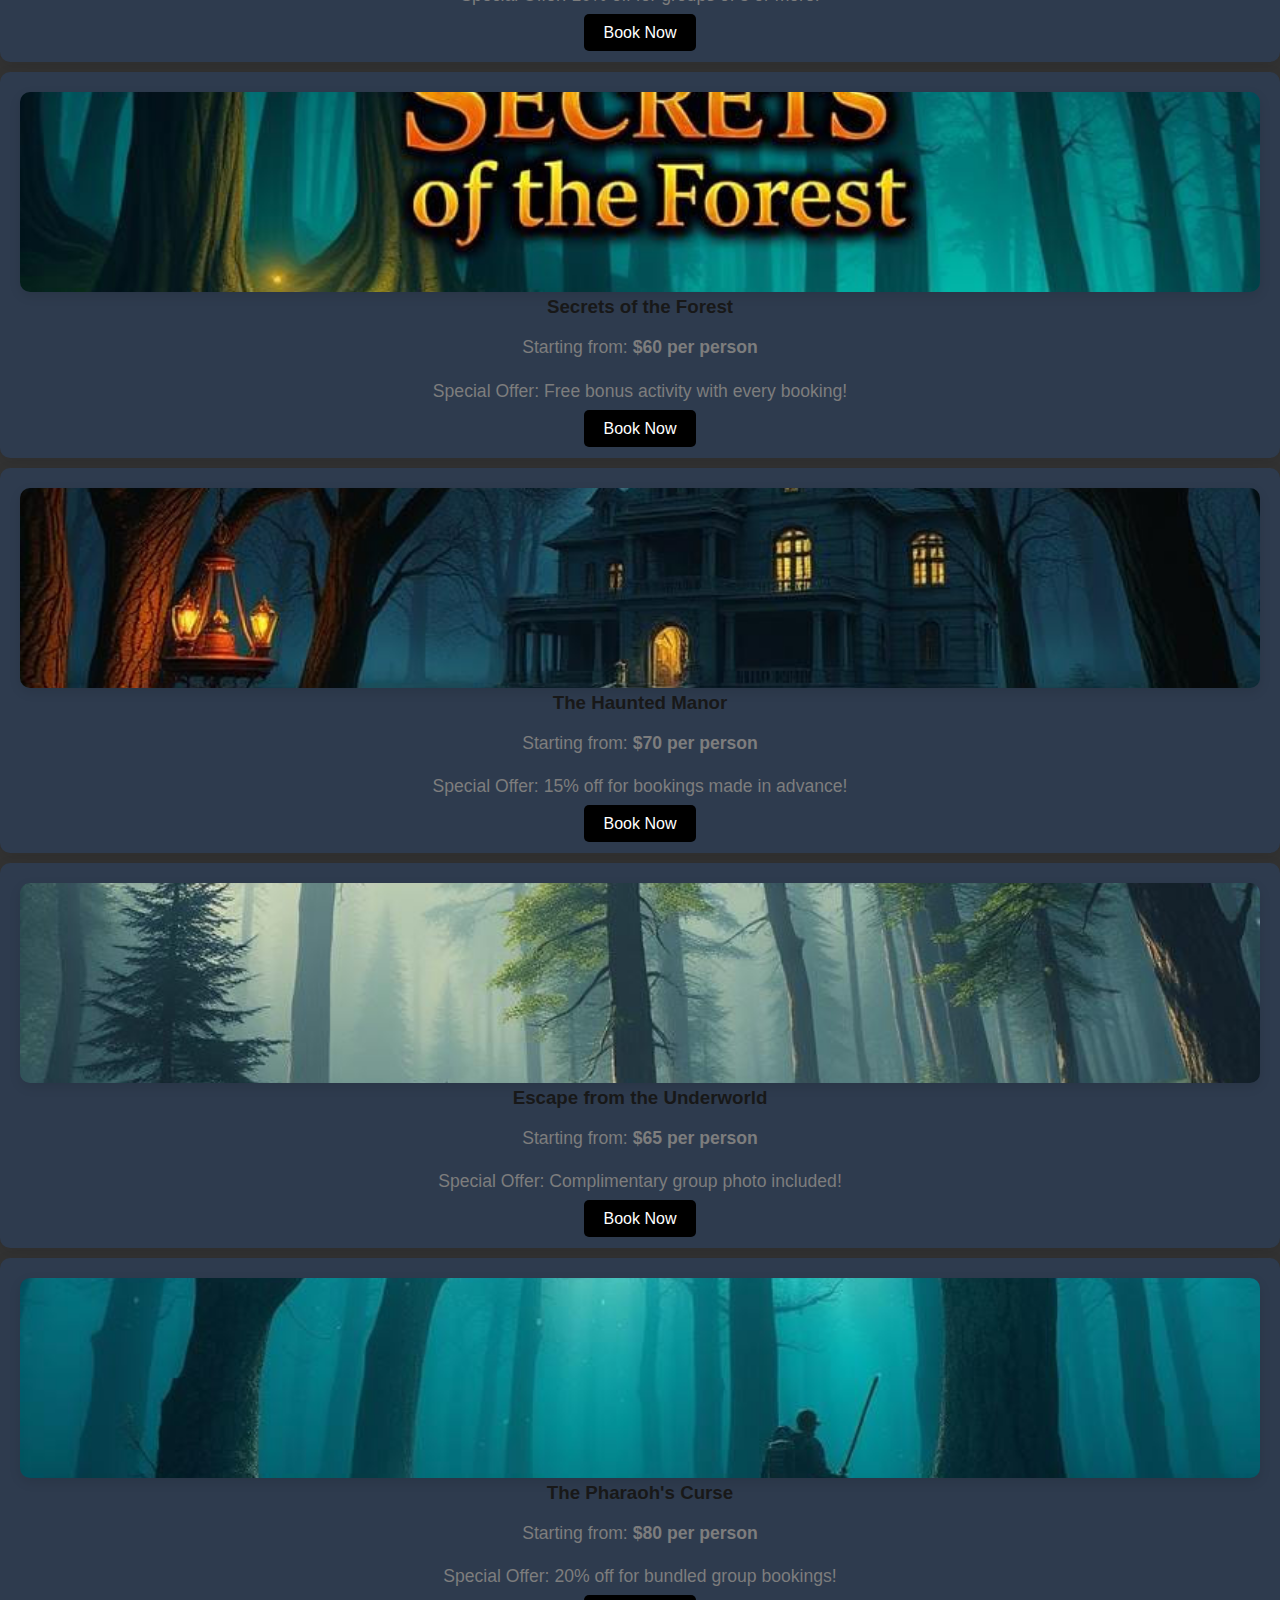
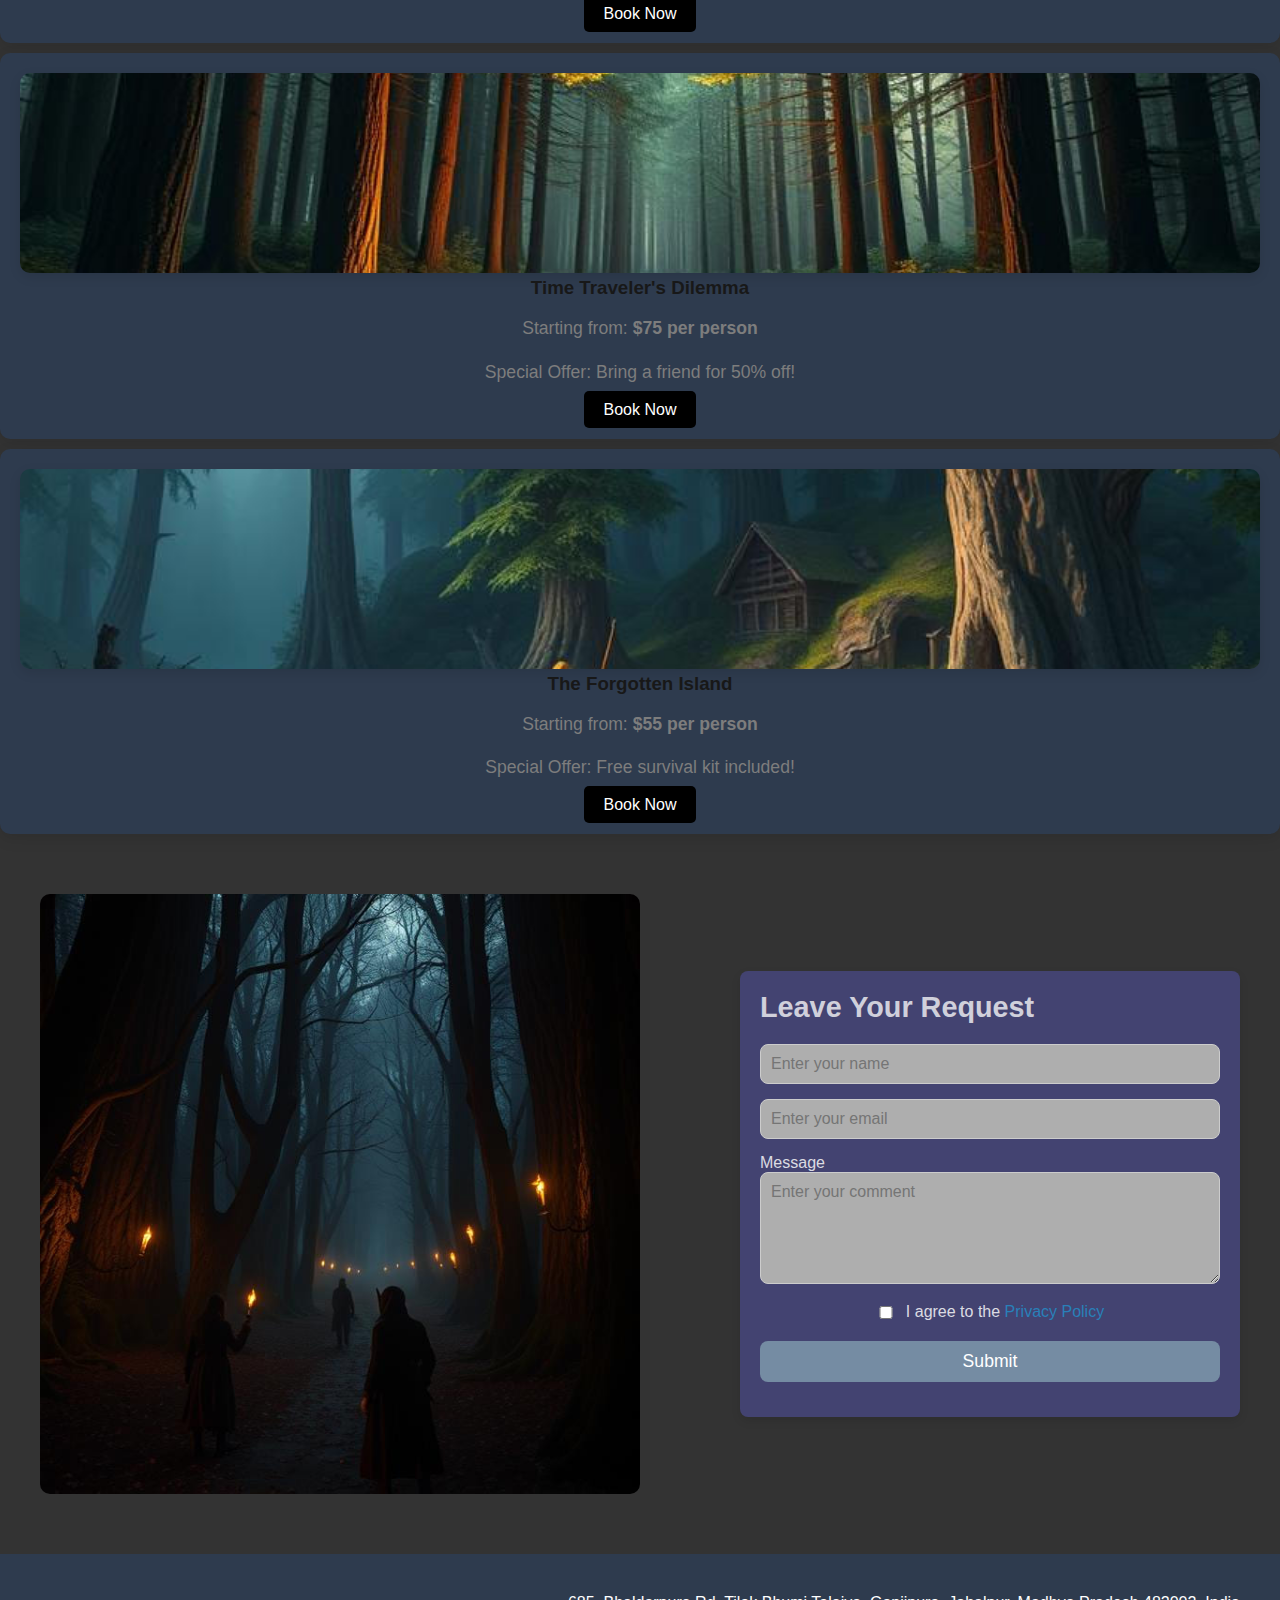
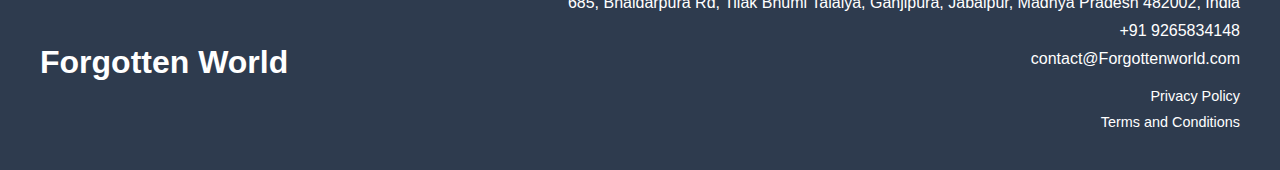
==== commit 69ad1414: "fix" ====
--- a/index.html
+++ b/index.html
@@ -9,7 +9,7 @@
         content="Step into Forgotten World, a unique quest-performance experience where reality and imagination blend. Uncover mysteries, solve puzzles, and embark on unforgettable adventures."
     />
     
-    <link rel="icon" href="img/favicon.ico">
+    <link rel="icon" href="img/favicon.png">
     <link rel="stylesheet" href="css/style.css">
     <script src="js/sliderIndex.js" defer></script>
 </head>
@@ -39,13 +39,17 @@
                 <h2 class="header-title-overlay">Experience the Adventure of Forgotten World</h2>
                 <a class='header-btn' href="#form">Book a Quest</a>
             </div>
-            <h1 class='header-title' id="about">Welcome to Forgotten World, a unique quest-performance designed to immerse you in unforgettable experiences.</h1>
-            <div class='header-about'>
-                <div class='header-about-text'>
-                    <p class='about-text1'>Forgotten World invites you to step into a world where reality and imagination merge. Our carefully crafted quests take you on journeys through mysterious landscapes, challenging puzzles, and immersive storytelling.</p>
-                    <p class='about-text2'>At Forgotten World, we believe in the power of live experiences to connect people, spark creativity, and build lasting memories. Every quest is an opportunity to explore, think critically, and work as a team to uncover secrets and solve mysteries.</p>
-                    <p class='about-text3'>Our quests are designed with the intention of blurring the lines between entertainment and art, offering an experience that transcends traditional boundaries and brings participants into a narrative like never before.</p>
-                    <p class='about-text4'>Whether you're exploring with friends or seeking a new challenge, Forgotten World promises an adventure that will leave you with more than just memories – it will inspire you to think, feel, and experience the world in new ways.</p>
+
+            <div class="text-about">
+
+                <h1 class='header-title' id="about">Welcome to Forgotten World, a unique quest-performance designed to immerse you in unforgettable experiences.</h1>
+                <div class='header-about'>
+                    <div class='header-about-text'>
+                        <p class='about-text1'>Forgotten World invites you to step into a world where reality and imagination merge. Our carefully crafted quests take you on journeys through mysterious landscapes, challenging puzzles, and immersive storytelling.</p>
+                        <p class='about-text2'>At Forgotten World, we believe in the power of live experiences to connect people, spark creativity, and build lasting memories. Every quest is an opportunity to explore, think critically, and work as a team to uncover secrets and solve mysteries.</p>
+                        <p class='about-text3'>Our quests are designed with the intention of blurring the lines between entertainment and art, offering an experience that transcends traditional boundaries and brings participants into a narrative like never before.</p>
+                        <p class='about-text4'>Whether you're exploring with friends or seeking a new challenge, Forgotten World promises an adventure that will leave you with more than just memories – it will inspire you to think, feel, and experience the world in new ways.</p>
+                    </div>
                 </div>
             </div>
         </section>
@@ -97,7 +101,7 @@
             <div class="project-hospital-backgrounds header-backgrounds">
                 <img class="main-background" src="img/quest2.jpg" alt="Background" />
                 <h2 class="header-title-overlay">Why Choose Us?</h2>
-                <a class="header-btn main-btn" href="order.html#form">Book Now</a>
+                <a class="header-btn main-btn" href="#form">Book Now</a>
             </div>
             <h2 class="projects-title hospital-title">Unforgettable Adventures Await</h2>
             <div class="projects-hospital-content" >
--- a/css/style.css
+++ b/css/style.css
@@ -12,6 +12,7 @@
 }
 html {
     scroll-behavior: smooth;
+    overflow: hidden;
     
 }
 
@@ -94,6 +95,10 @@
     font-size: 2.5rem;
     font-weight: bold;
     z-index: 1;
+    
+}
+.text-about{
+    padding: 0 20px;
 }
 
 .header-btn {
@@ -248,7 +253,6 @@
 
     .pricing-content {
         display: grid;
-        grid-template-columns: 1fr 1fr;
         gap: 20px;
     }
 
@@ -735,6 +739,17 @@
     height: auto;
     object-fit: cover;
     border-radius: 10px;
+  }
+
+  @media (max-width:426px) {
+    .form-image img{
+        display: none;
+    }
+
+    .contact-form-container{
+        display: block;
+    }
+    
   }
   
   .form-content {
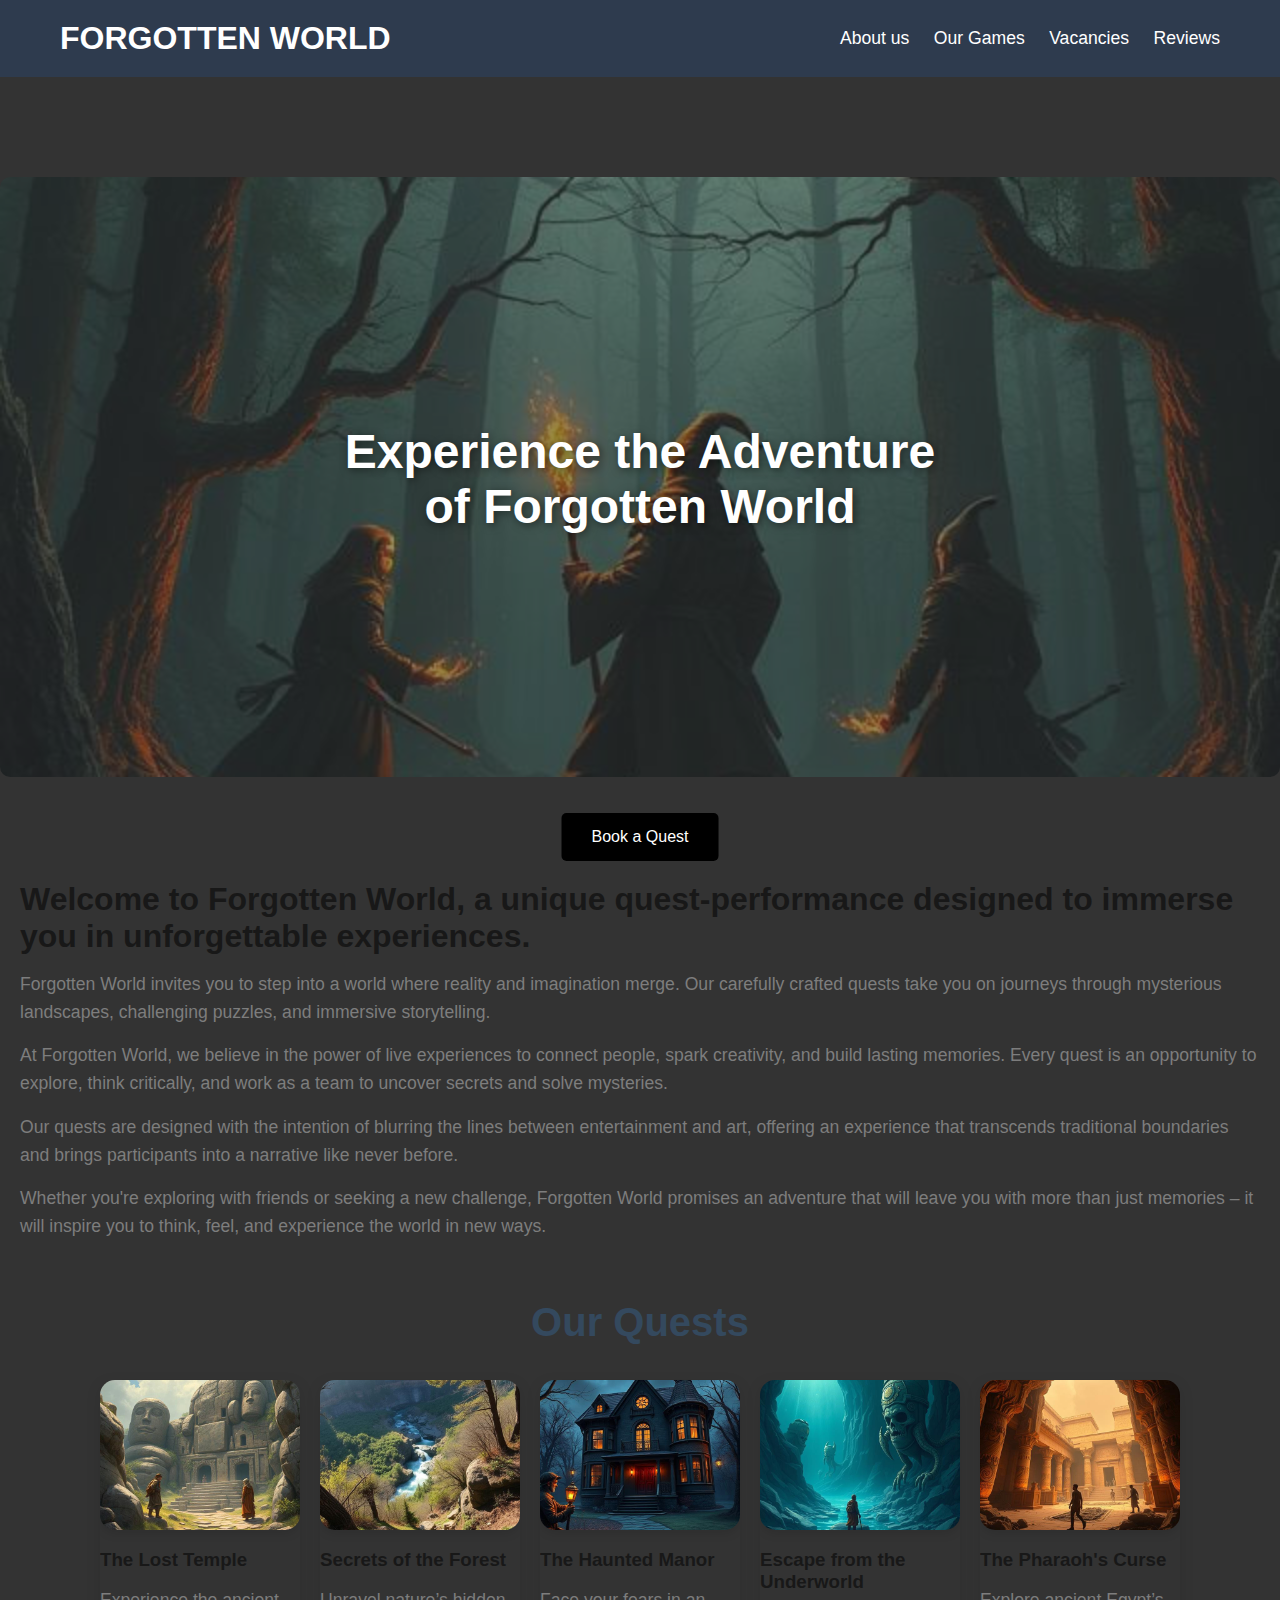
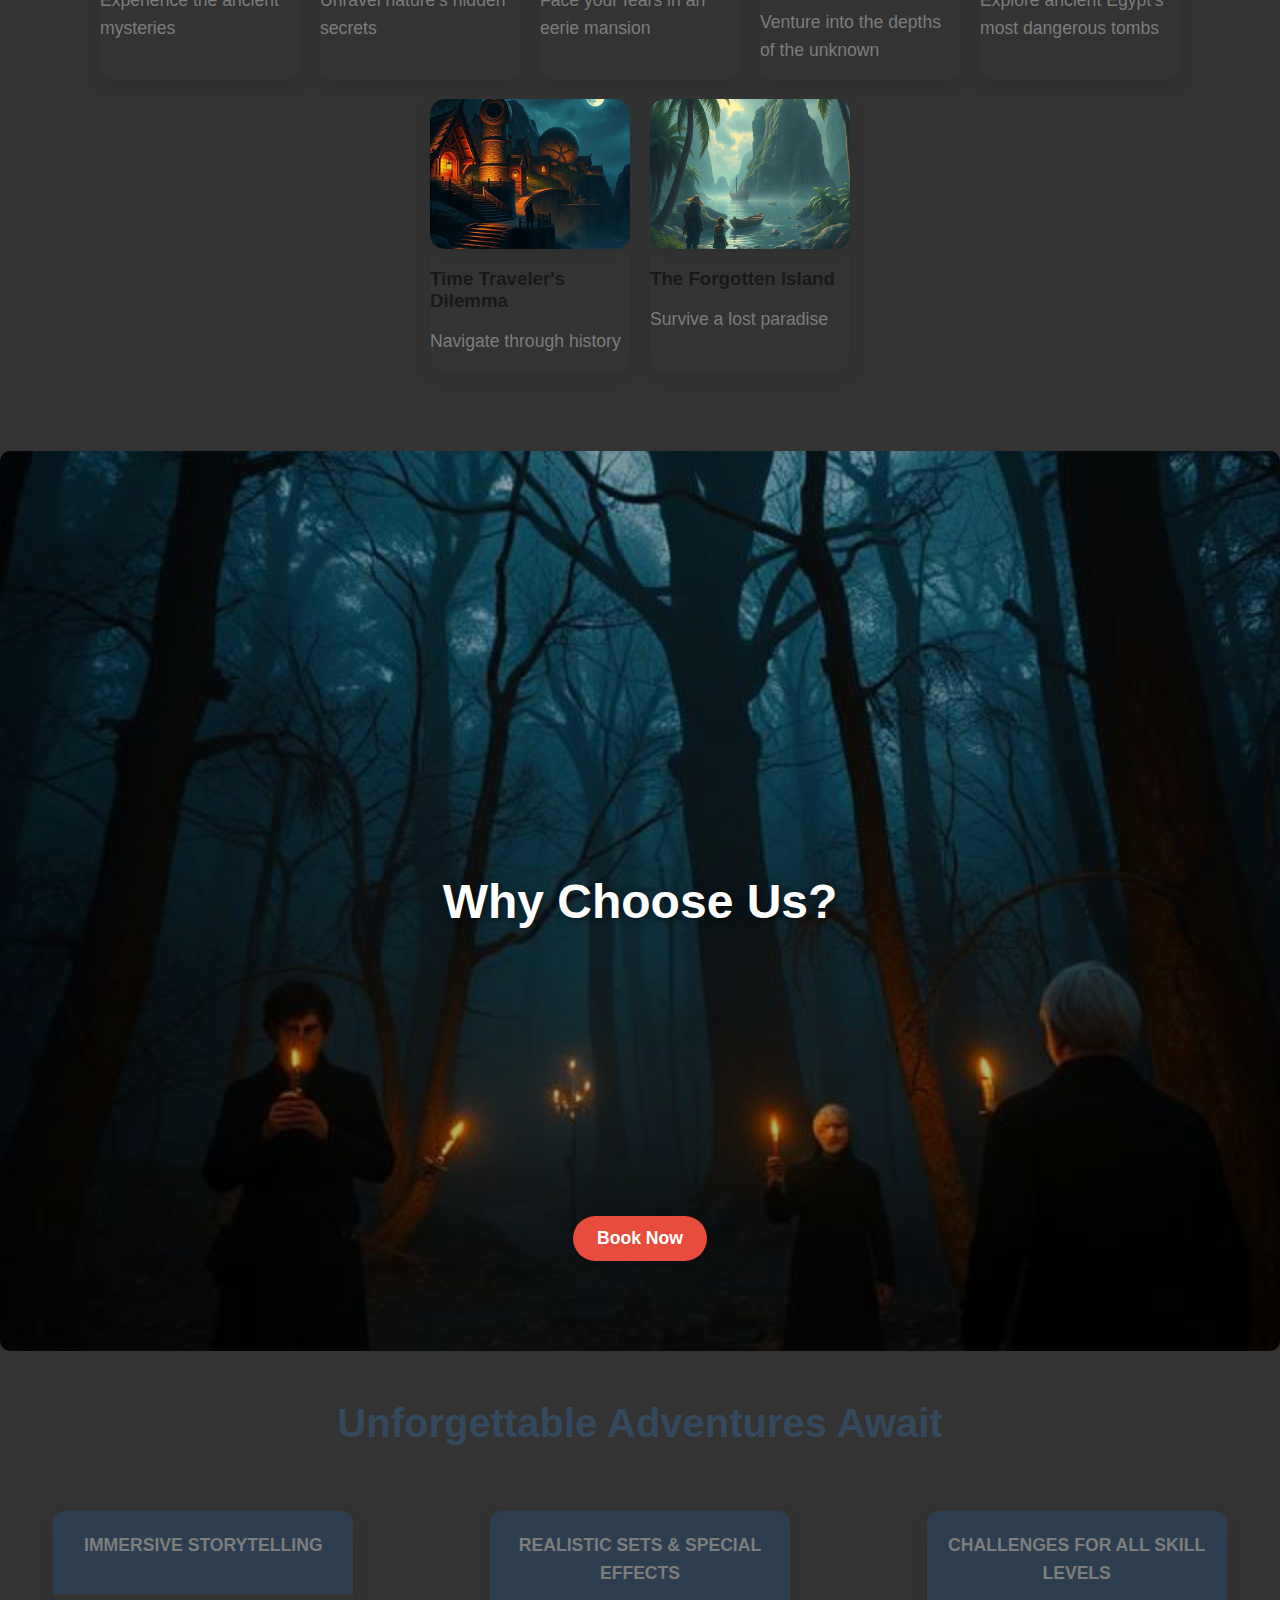
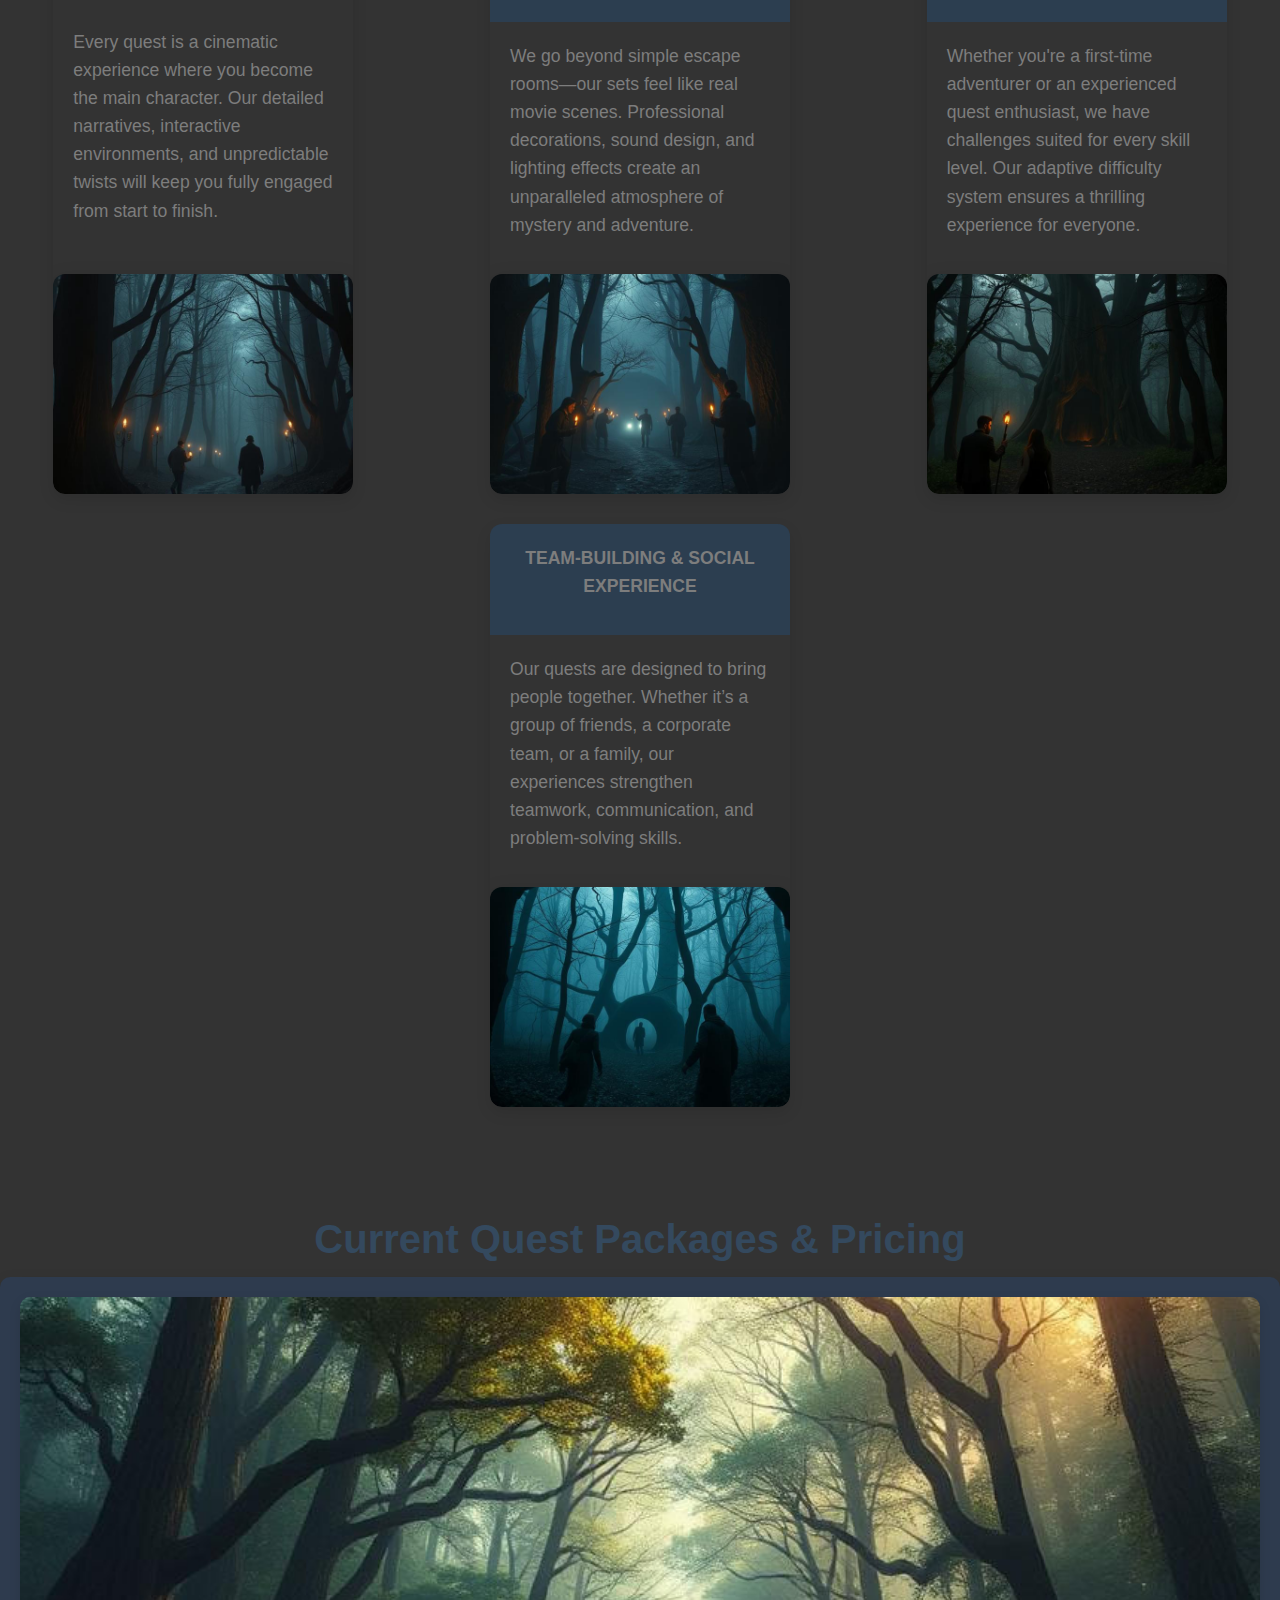
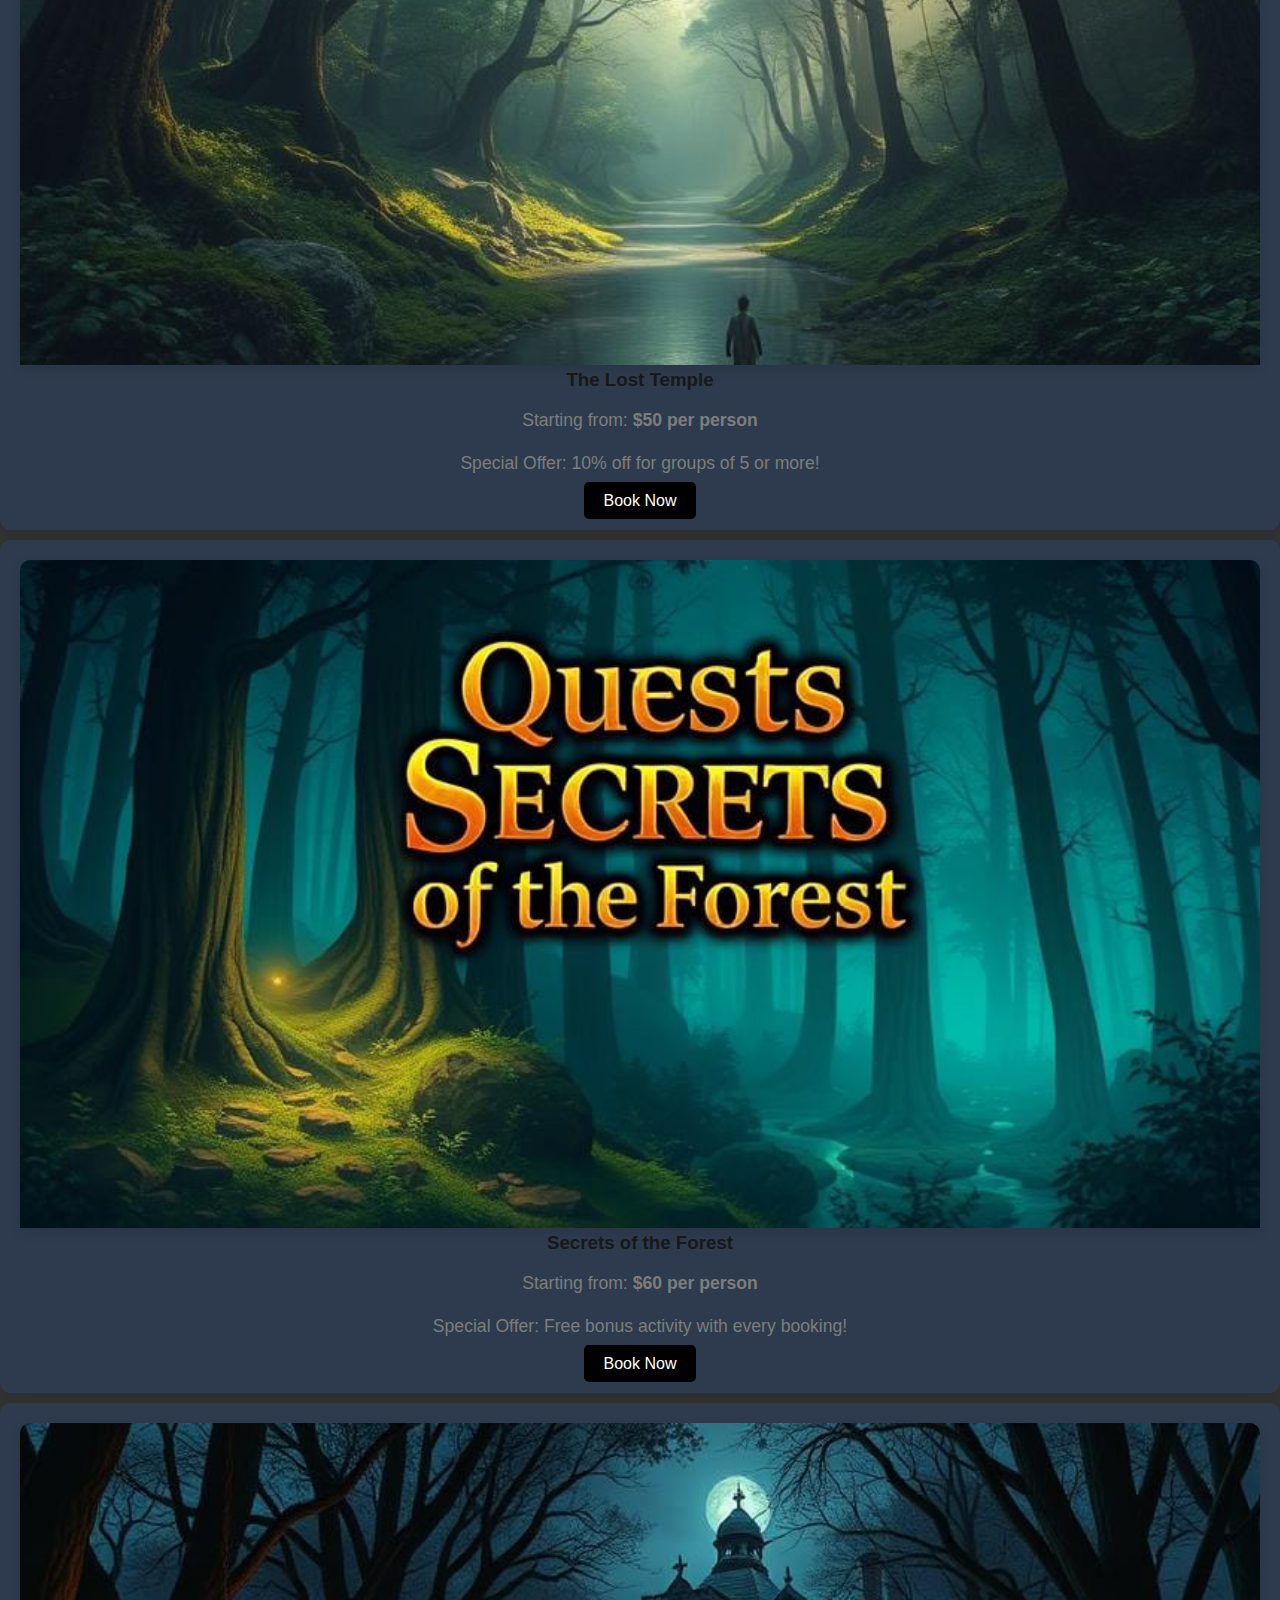
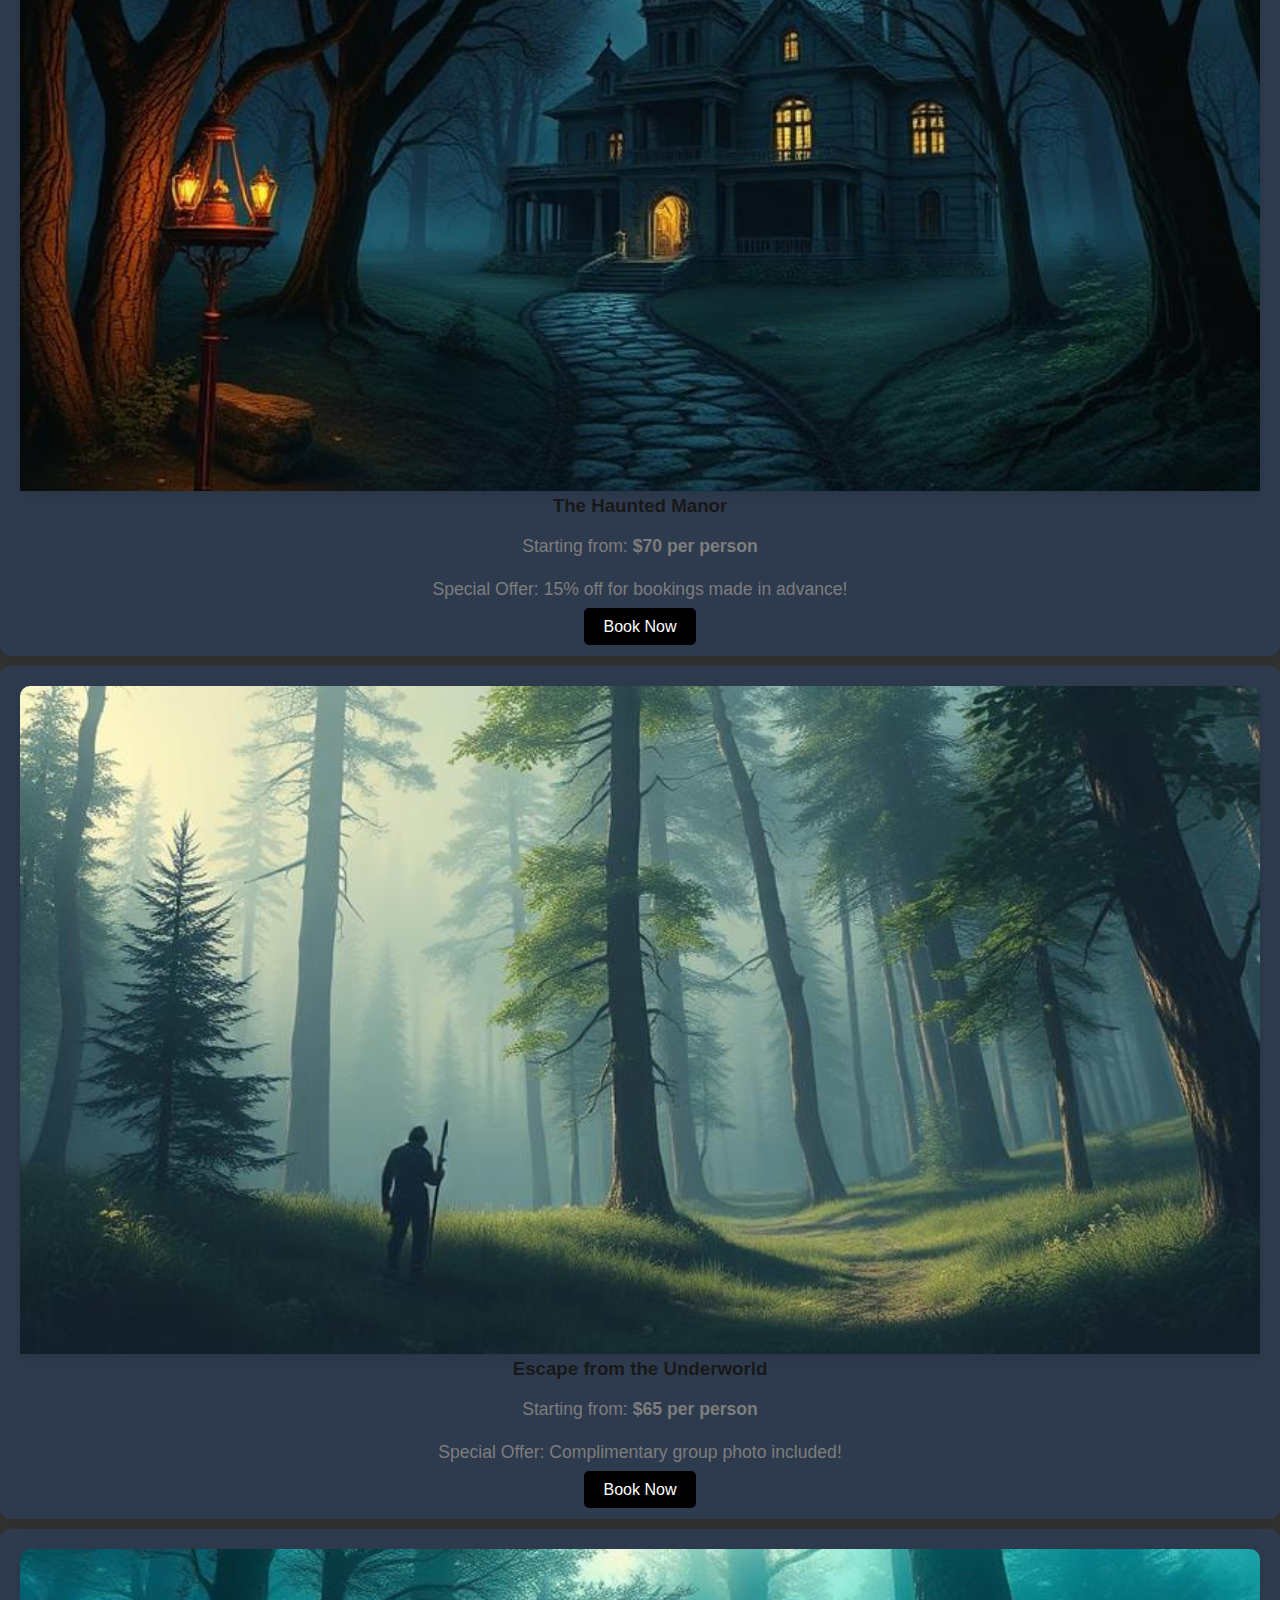
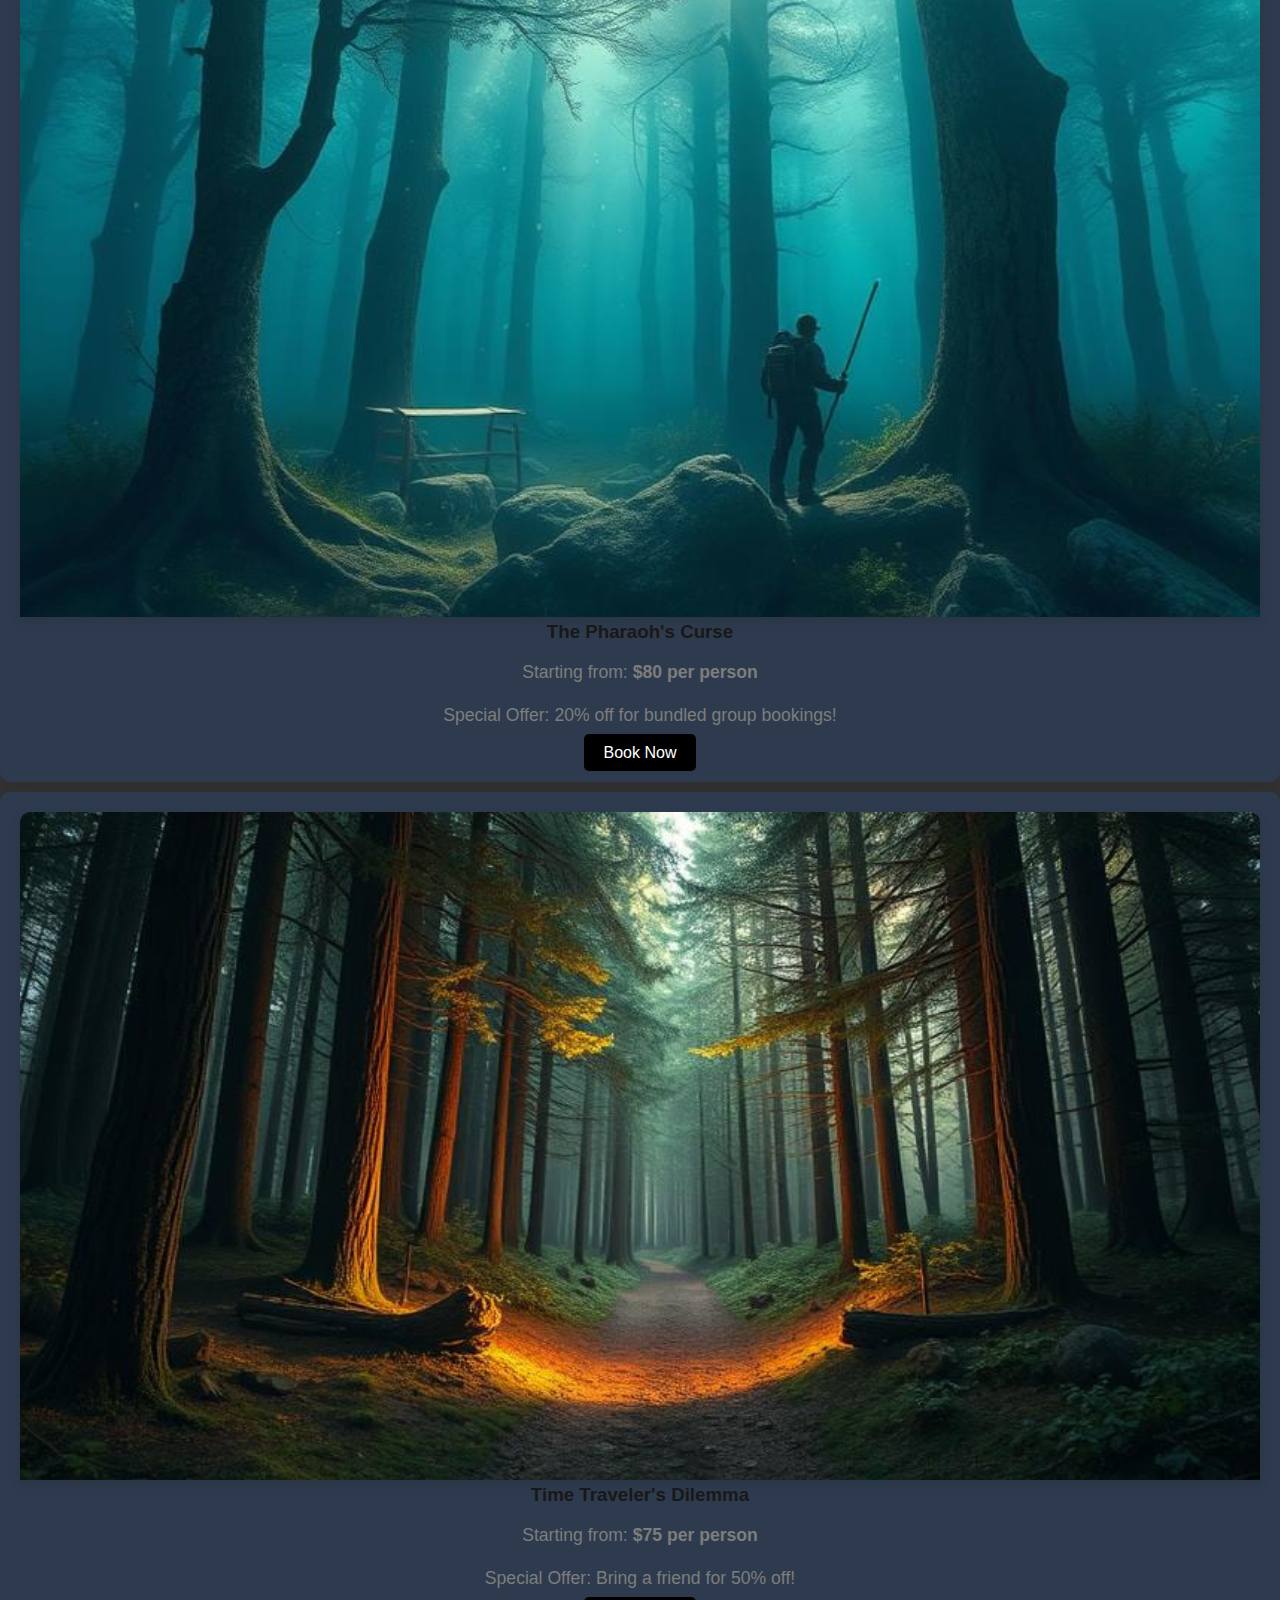
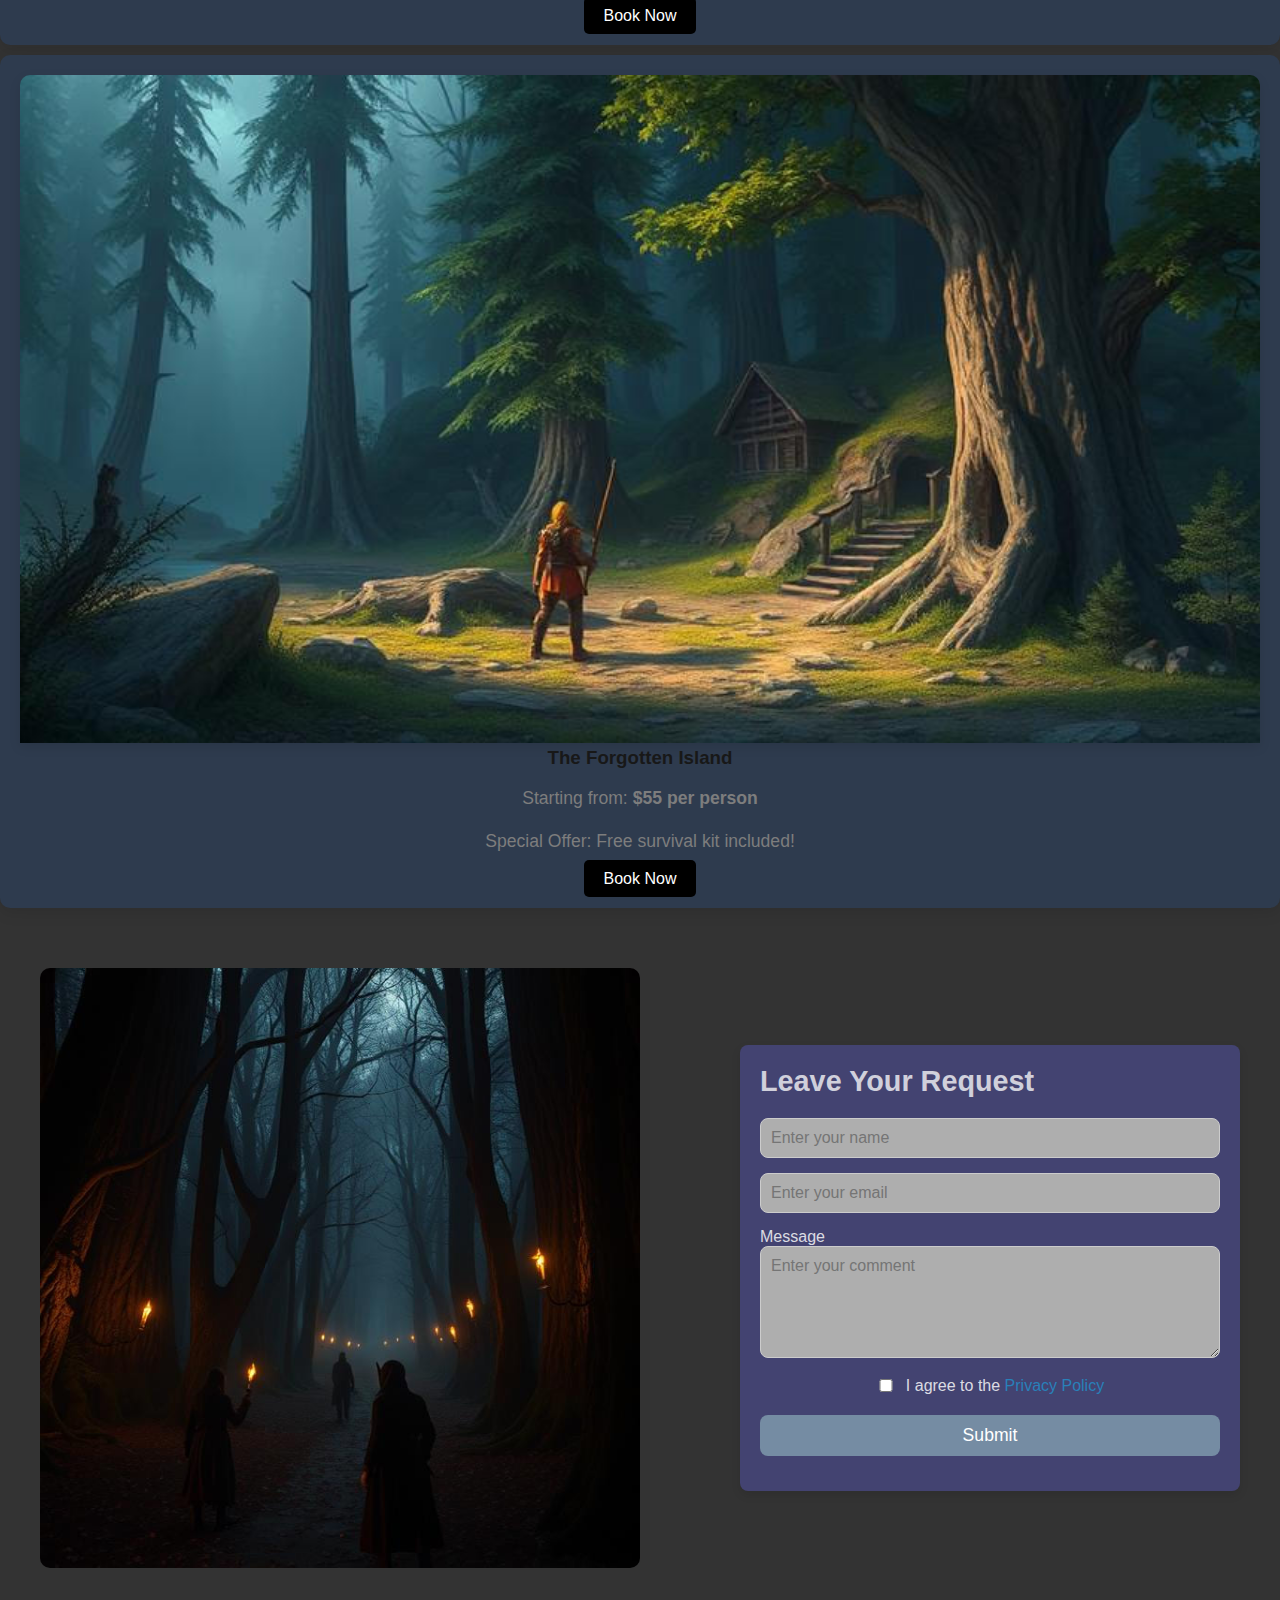
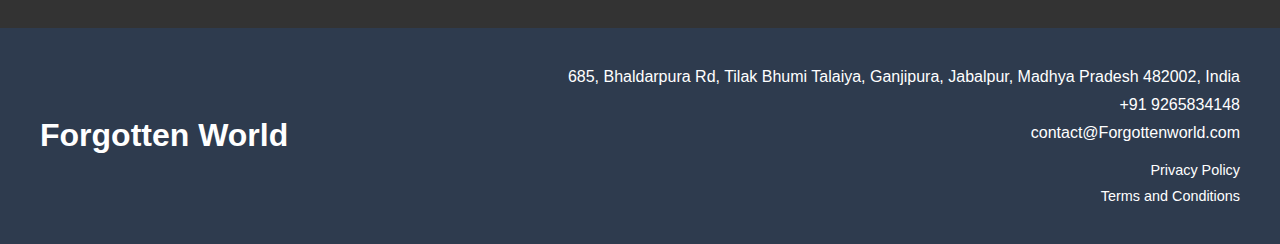
==== commit dcce1617: "уыауау" ====
--- a/index.html
+++ b/index.html
@@ -17,13 +17,13 @@
 
     <header>
         <div class="nav-content">
-            <a href="index.html" class="header-name">Forgotten World</a>
+            <a href="/" class="header-name">Forgotten World</a>
             <nav class="header-nav">
                 <ul class="header-nav-items">
                     <li class="header-nav-item">
                         <a href="#about">About us</a>
-                        <a href="index.html#project">Our Games</a>
-                        <a href="#contact">Contact</a>
+                        <a href="/#project">Our Games</a>
+                        <a href="vacancies.html">Vacancies</a>
                         <a href="order.html">Reviews</a>
                     </li>
                 </ul>
@@ -245,7 +245,7 @@
     <div class="container">
         <div class="footer__wrapper">
             <div class="logo">
-                <a href="index.html">
+                <a href="/">
                     Forgotten World
                 </a>
             </div>
--- a/css/style.css
+++ b/css/style.css
@@ -6,16 +6,20 @@
     font-family: 'Arial', sans-serif;
 }
 
+html, body {
+    height: 100%;
+    margin: 0;
+}
+
 body {
-    background-color: #333;
-    color: #333;
-}
-html {
-    scroll-behavior: smooth;
-    overflow: hidden;
-    
-}
-
+    display: flex;
+    flex-direction: column;
+    overflow-x: hidden;
+}
+
+main {
+    flex: 1;
+}
 
 a {
     text-decoration: none;
@@ -826,7 +830,197 @@
   .checkbox label a:hover {
     text-decoration: underline;
   }
-  
-  
-  
-  
+
+  .compliance-data-protection {
+    padding: 20px;
+    background-color: #f9f9f9;
+    border-radius: 8px;
+    margin: 20px auto;
+    max-width: 800px;
+}
+
+.compliance-title {
+    font-size: 2em;
+    margin-bottom: 15px;
+    color: #333;
+}
+
+.data-collection-title,
+.transparency-title,
+.user-rights-title {
+    font-size: 1.5em;
+    margin-top: 20px;
+    color: #555;
+}
+
+.compliance-intro,
+.data-collection-description,
+.transparency-description,
+.user-rights-description {
+    font-size: 1em;
+    line-height: 1.6;
+    color: #666;
+}
+
+.contact-email {
+    color: #007bff;
+    text-decoration: none;
+}
+
+.contact-email:hover {
+    text-decoration: underline;
+}
+
+@media (max-width: 600px) {
+    .compliance-data-protection {
+        padding: 15px;
+    }
+
+    .compliance-title {
+        font-size: 1.5em;
+    }
+
+    .data-collection-title,
+    .transparency-title,
+    .user-rights-title {
+        font-size: 1.2em;
+    }
+}
+
+.legal-compliance-section {
+    padding: 20px;
+    background-color: #f4f4f4;
+    border-radius: 8px;
+    margin: 20px auto;
+    max-width: 800px;
+}
+
+.legal-compliance-title {
+    font-size: 2em;
+    margin-bottom: 15px;
+    color: #333;
+}
+
+.user-responsibilities-title,
+.dispute-resolution-title,
+.contact-info-title {
+    font-size: 1.5em;
+    margin-top: 20px;
+    color: #555;
+}
+
+.legal-compliance-intro,
+.user-responsibilities-description,
+.dispute-resolution-description,
+.contact-info-description {
+    font-size: 1em;
+    line-height: 1.6;
+    color: #666;
+}
+
+.contact-email {
+    color: #007bff;
+    text-decoration: none;
+}
+
+.contact-email:hover {
+    text-decoration: underline;
+}
+
+@media (max-width: 600px) {
+    .legal-compliance-section {
+        padding: 15px;
+    }
+
+    .legal-compliance-title {
+        font-size: 1.5em;
+    }
+
+    .user-responsibilities-title,
+    .dispute-resolution-title,
+    .contact-info-title {
+        font-size: 1.2em;
+    }
+}
+
+.team-section {
+    padding: 40px 20px;
+    text-align: center;
+}
+
+.team-title {
+    font-size: 2.5rem;
+    margin-bottom: 20px;
+    color: #333;
+}
+
+.team-cards {
+    display: flex;
+    justify-content: space-between;
+    flex-wrap: wrap;
+    gap: 20px;
+}
+
+.team-card {
+    background-color: #fff;
+    padding: 20px;
+    border-radius: 10px;
+    box-shadow: 0 5px 15px rgba(0, 0, 0, 0.1);
+    flex: 1 1 calc(30% - 20px);
+    max-width: 500px;
+    transition: transform 0.3s;
+    text-align: left;
+}
+
+.team-card:hover {
+    transform: translateY(-5px);
+}
+
+.card-image {
+    width: 100%;
+    height: auto;
+    border-radius: 10px 10px 0 0;
+}
+
+.job-title {
+    font-size: 1.5rem;
+    margin: 10px 0;
+    color: #333;
+}
+
+.job-description {
+    font-size: 1rem;
+    margin: 10px 0;
+    color: #666;
+}
+
+.job-salary {
+    font-size: 1rem;
+    margin: 20px 0;
+    color: #333;
+}
+
+.join-button {
+    background-color: #000;
+    color: #fff;
+    padding: 10px 20px;
+    border-radius: 5px;
+    text-decoration: none;
+    transition: background-color 0.3s;
+}
+
+.join-button:hover {
+    background-color: #e76f51;
+}
+
+@media (max-width: 768px) {
+    .team-cards {
+        flex-direction: column; 
+        align-items: center;
+    }
+
+    .team-card {
+        width: 100%;
+        max-width: none;
+    }
+}
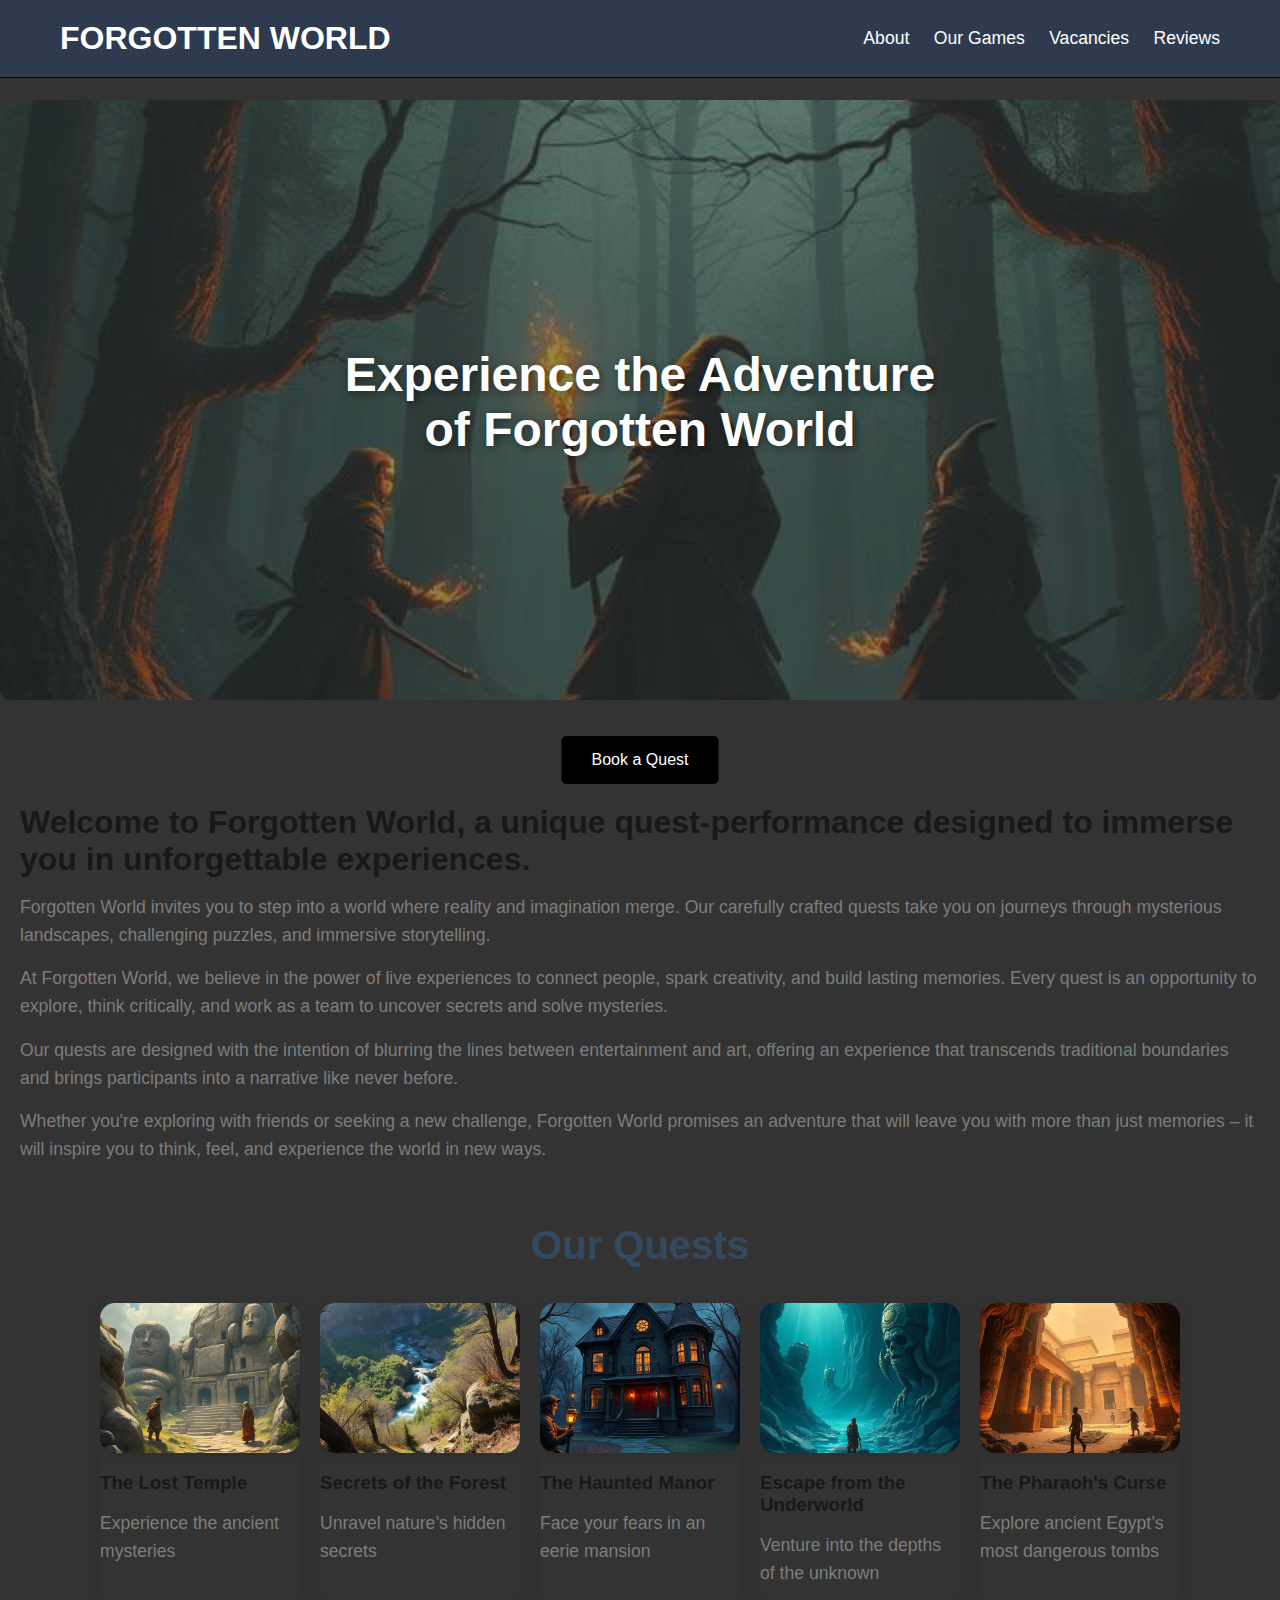
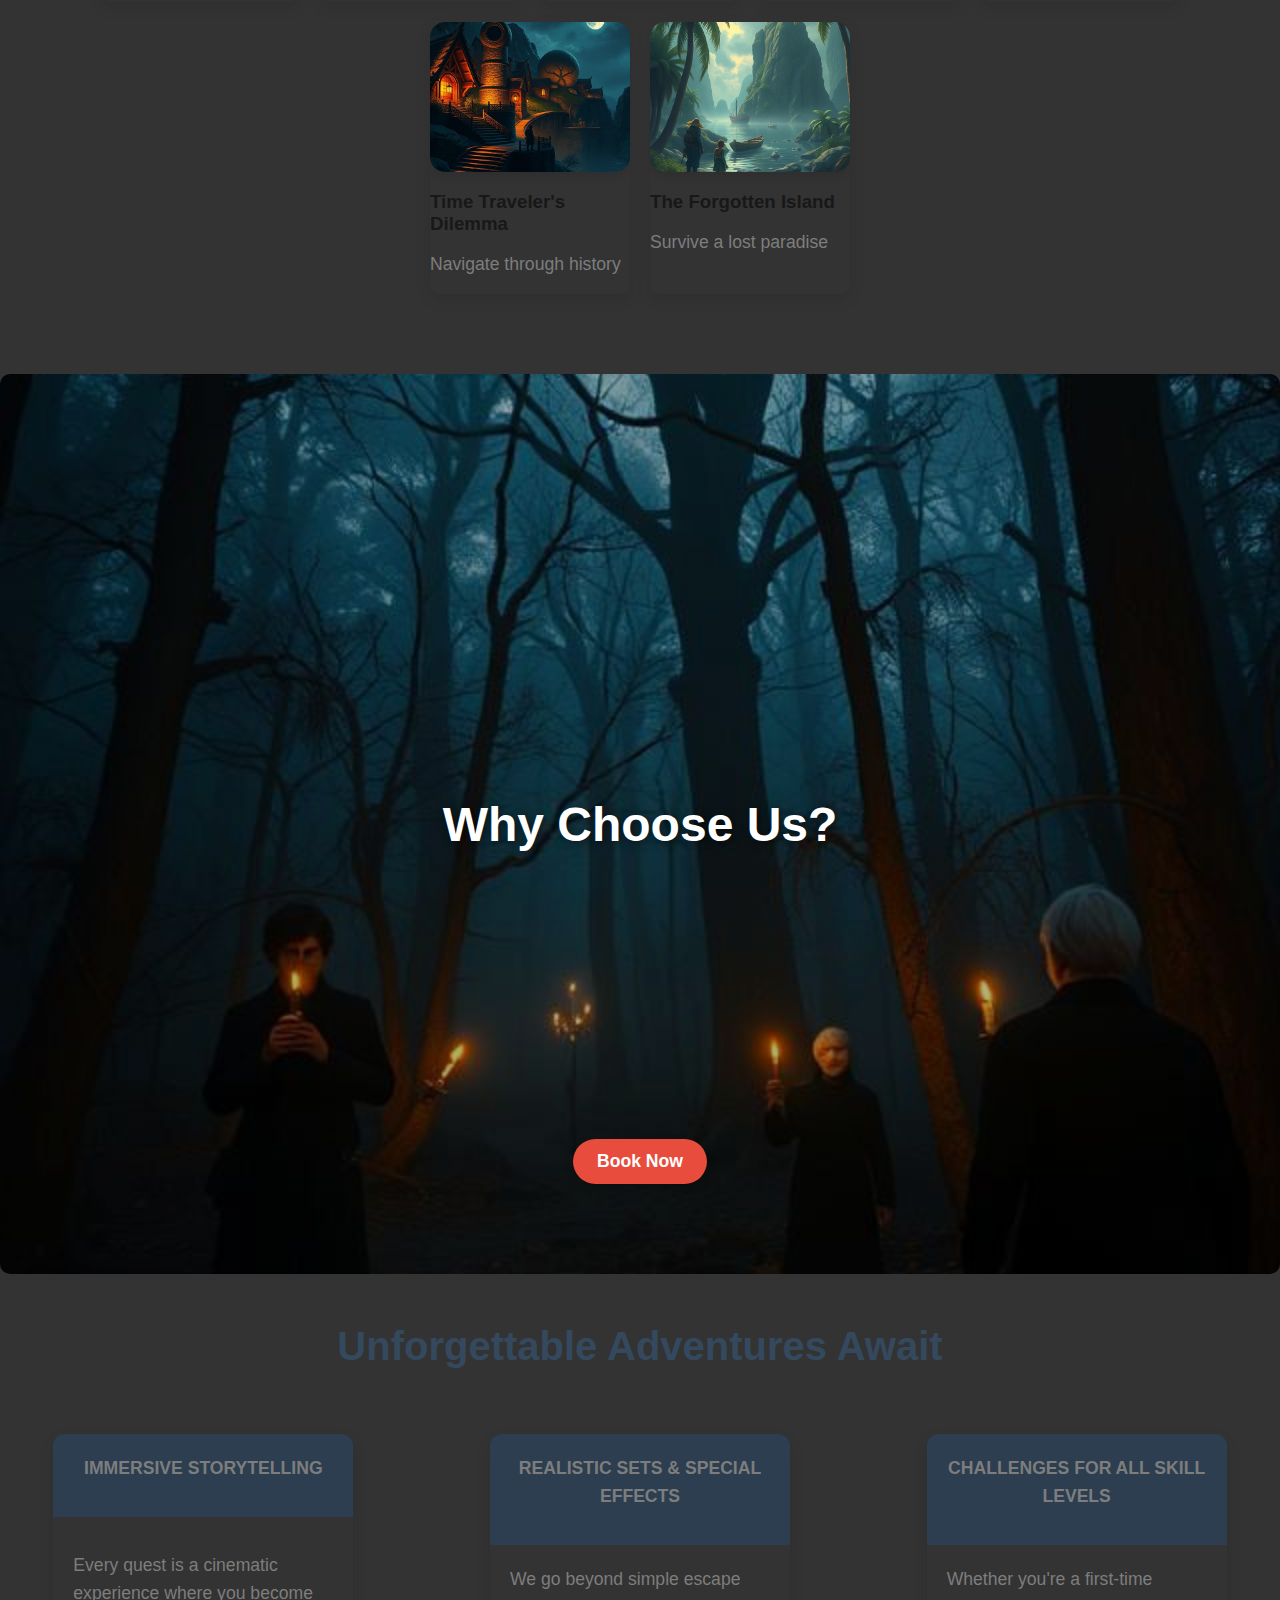
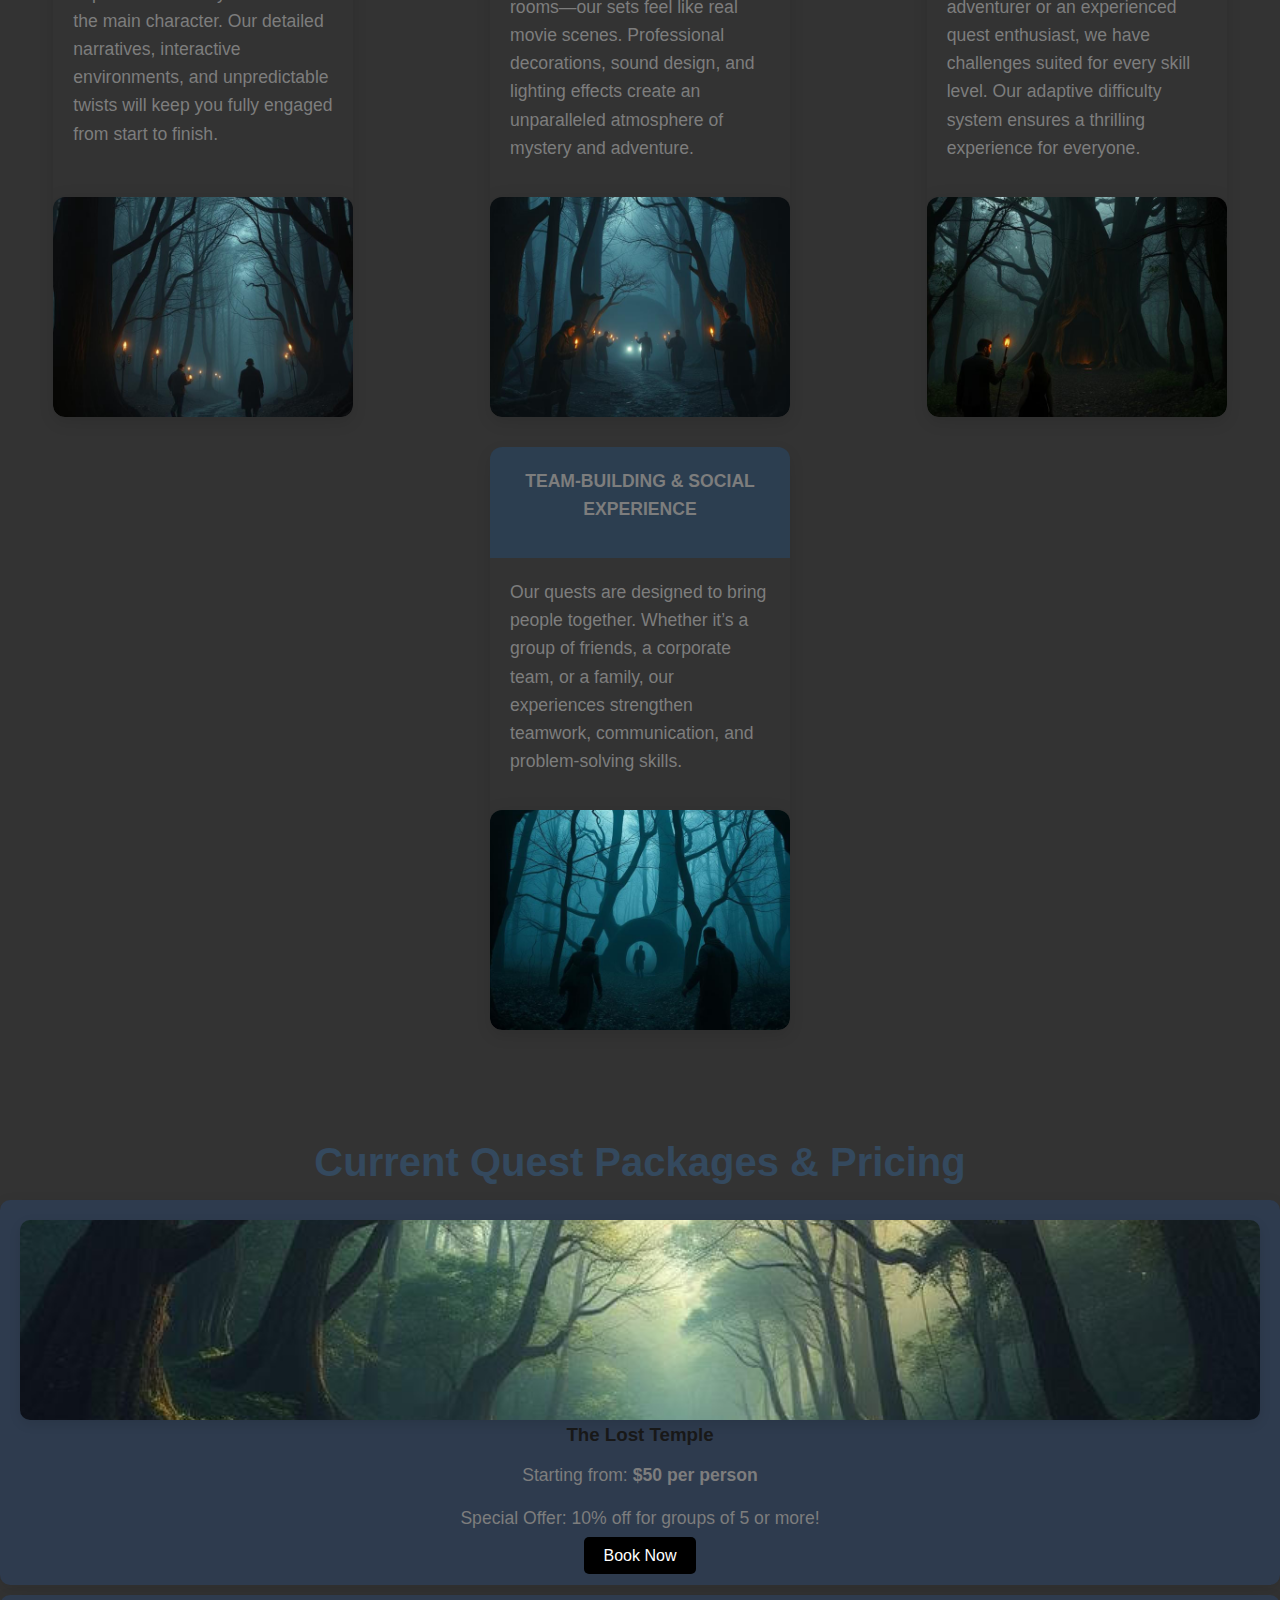
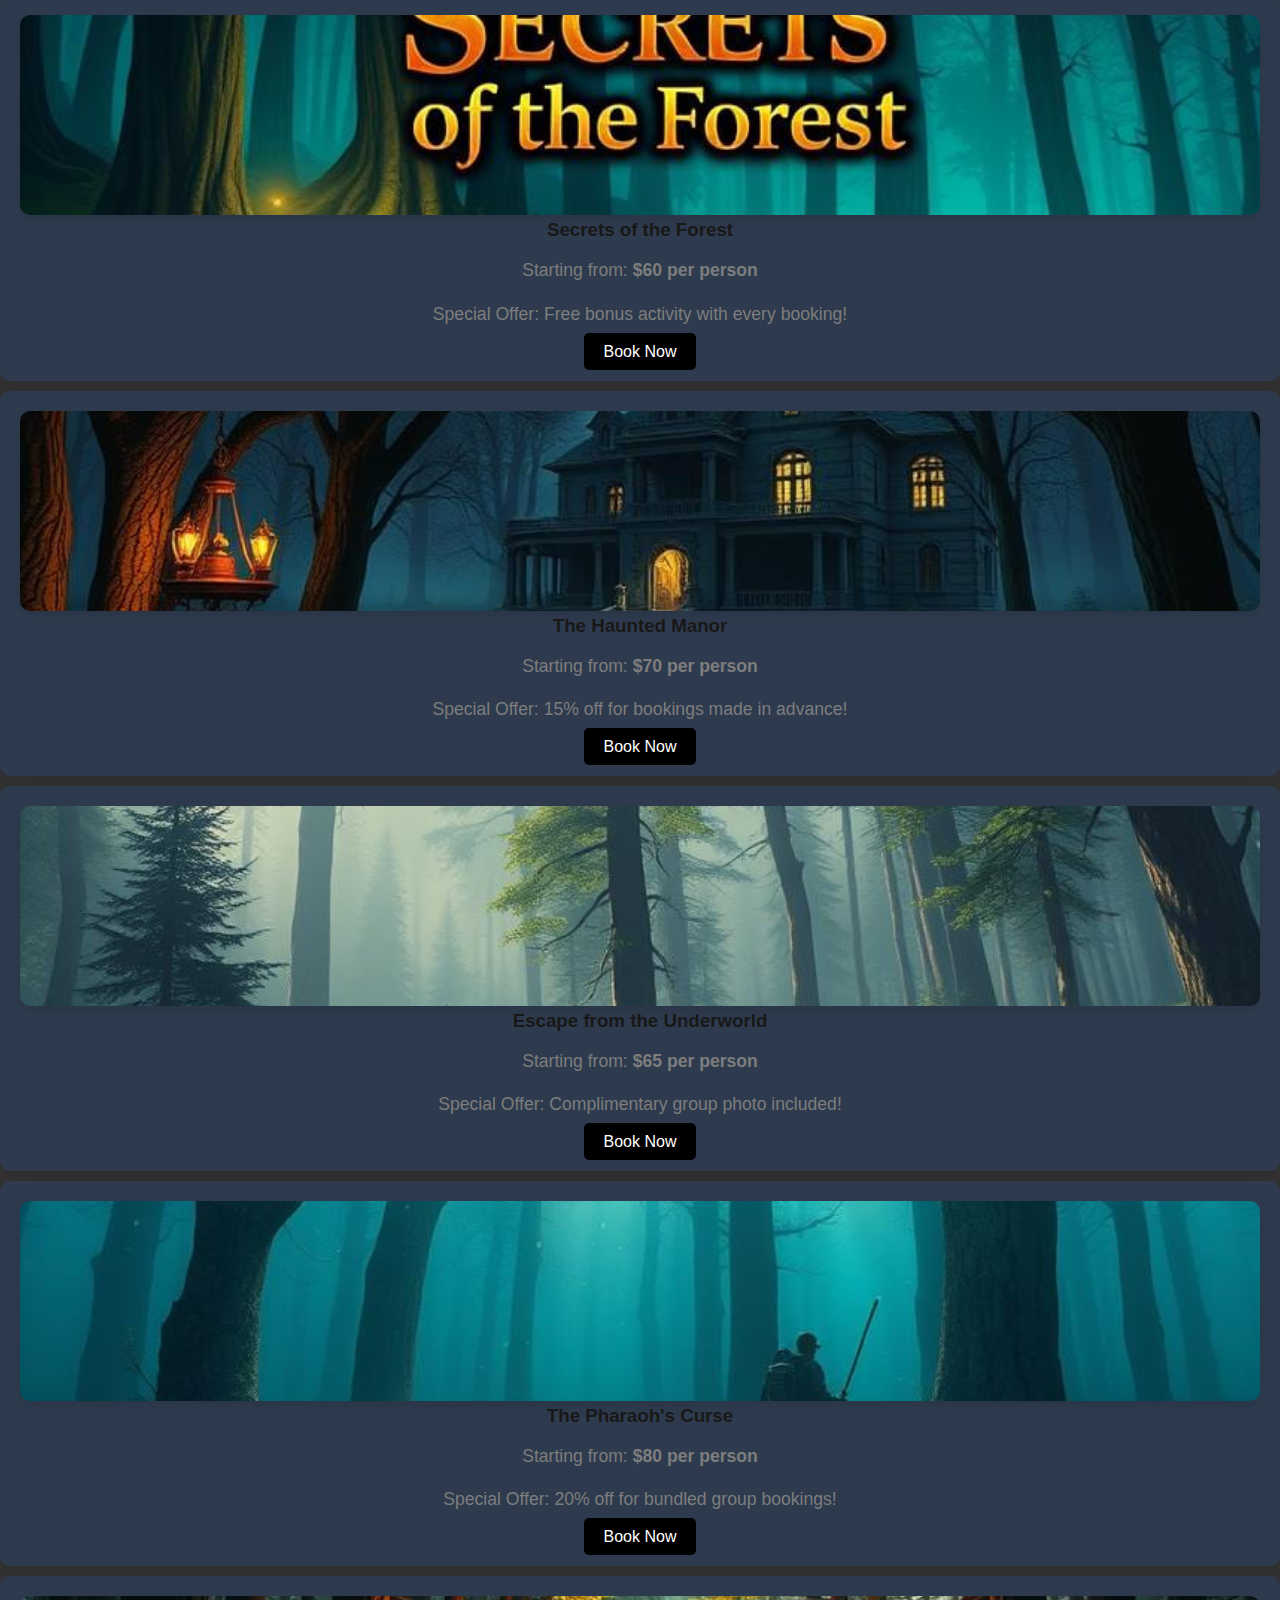
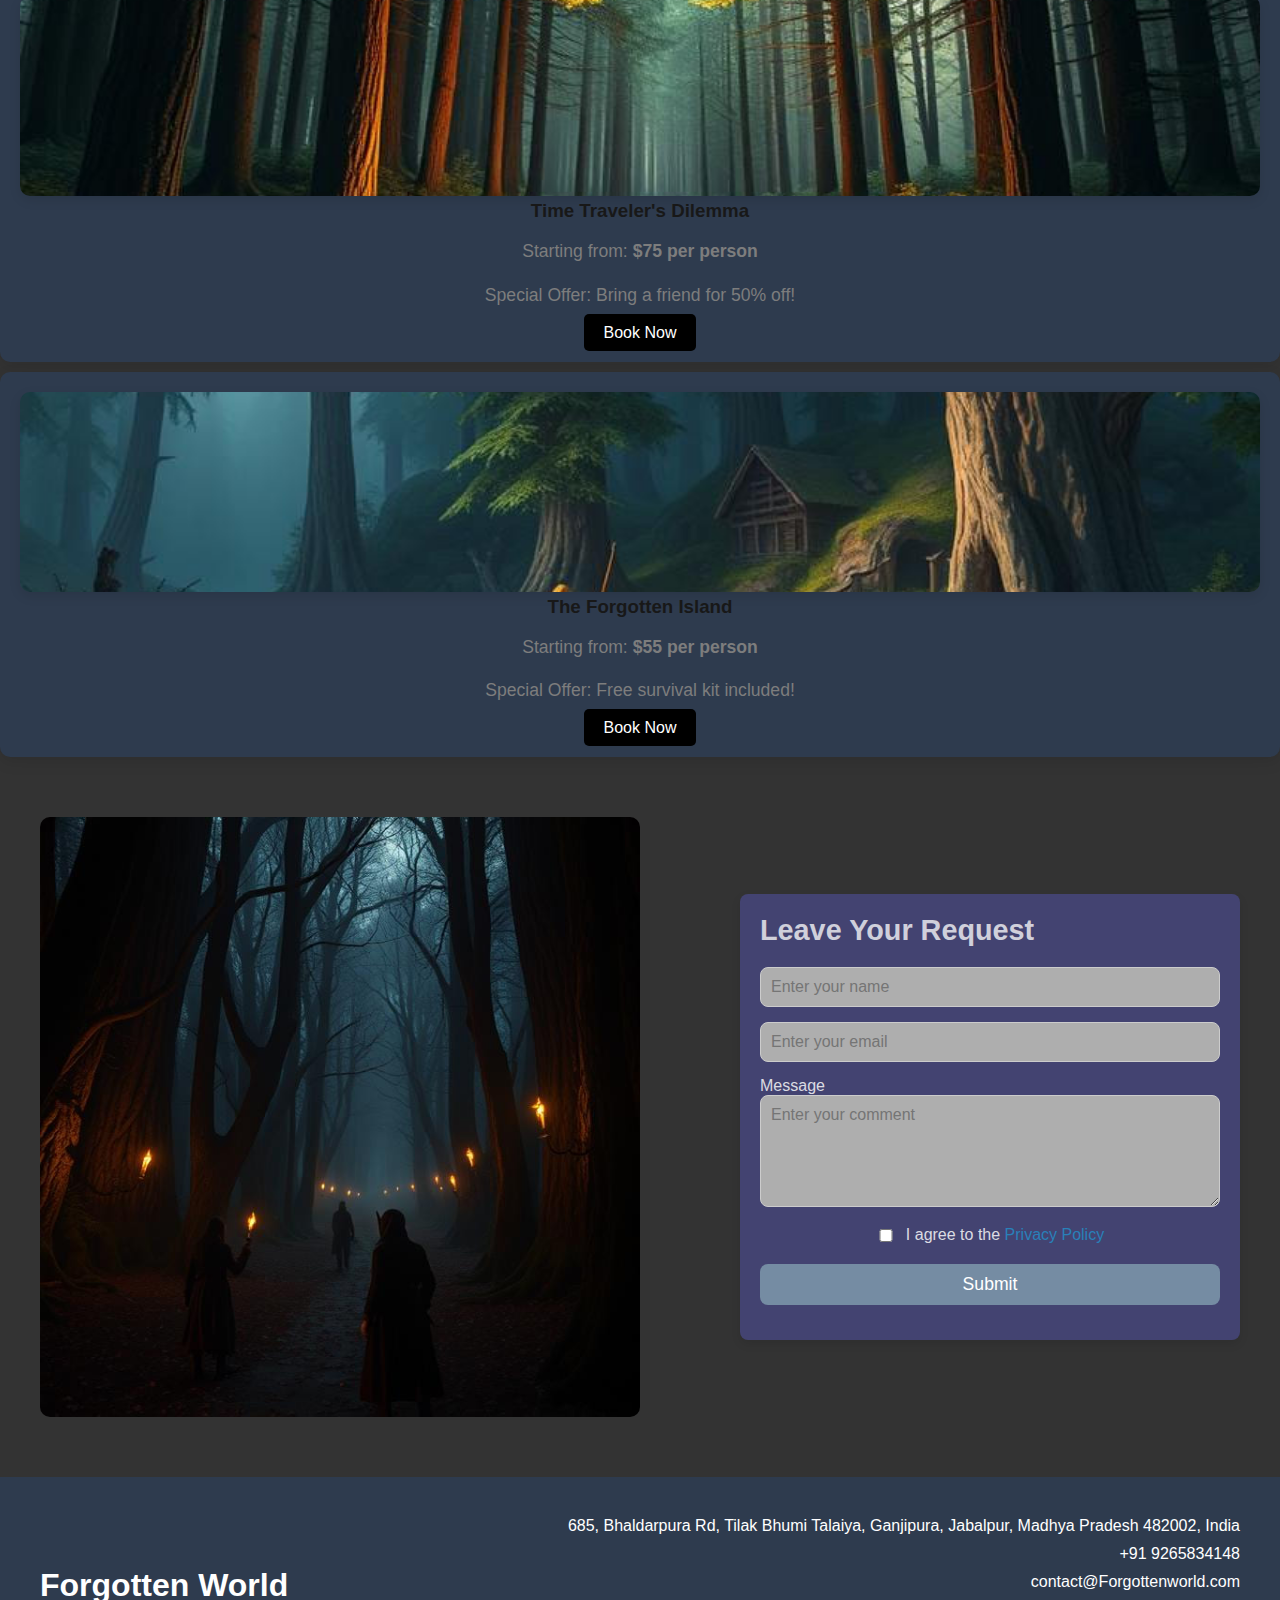
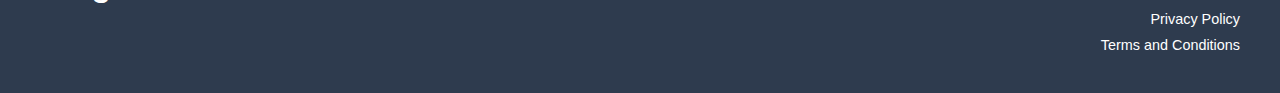
==== commit 762c192a: "fix" ====
--- a/index.html
+++ b/index.html
@@ -21,7 +21,7 @@
             <nav class="header-nav">
                 <ul class="header-nav-items">
                     <li class="header-nav-item">
-                        <a href="#about">About us</a>
+                        <a href="#about">About</a>
                         <a href="/#project">Our Games</a>
                         <a href="vacancies.html">Vacancies</a>
                         <a href="order.html">Reviews</a>
--- a/css/style.css
+++ b/css/style.css
@@ -11,6 +11,10 @@
     margin: 0;
 }
 
+html {
+    scroll-behavior: smooth;
+}
+
 body {
     display: flex;
     flex-direction: column;
@@ -31,6 +35,11 @@
     background-color: #222;
     color: #fff;
     padding: 20px 0;
+    position: fixed;
+    top: 0;
+    z-index: 100;
+    width: 100%;
+    border-bottom: 1px solid black;
 }
 
 .nav-content {
@@ -45,6 +54,13 @@
     font-weight: bold;
     color: #fff;
     text-transform: uppercase;
+}
+
+@media (max-width:426px) {
+    .header-name{
+        font-size: 1.5rem;
+    }
+    
 }
 
 .header-nav {
@@ -380,6 +396,7 @@
     font-weight: bold;
 }
 
+
 .header-nav-items {
     list-style: none;
     padding: 0;
@@ -410,9 +427,17 @@
 }
 
 .team-grid {
-    display: grid;
-    grid-template-columns: repeat(auto-fill, minmax(250px, 1fr));
+    display: flex;
     gap: 20px;
+}
+@media (max-width:1250px) {
+    .team-grid{
+        flex-direction: column;
+    }
+    .team-section{
+        margin-top: 50px;
+    }
+    
 }
 
 .team-member {
@@ -461,7 +486,6 @@
 .review {
     flex: 0 0 100%;
     text-align: center;
-    background-color: #f4f4f4;
     padding: 20px;
     border-radius: 8px;
     box-shadow: 0 4px 10px rgba(0, 0, 0, 0.1);
@@ -625,6 +649,8 @@
     text-align: center;
     text-shadow: 2px 2px 8px rgba(0, 0, 0, 0.5);
 }
+
+
 
 .header-btn.main-btn {
     position: absolute;
@@ -943,15 +969,16 @@
     }
 }
 
-.team-section {
+.team-section-2 {
     padding: 40px 20px;
     text-align: center;
+    margin-top: 90px;
 }
 
 .team-title {
     font-size: 2.5rem;
     margin-bottom: 20px;
-    color: #333;
+    color: #ffffff;
 }
 
 .team-cards {
@@ -970,13 +997,16 @@
     max-width: 500px;
     transition: transform 0.3s;
     text-align: left;
+    display: flex;
+    flex-direction: column;
+    justify-content: space-between;
 }
 
 .team-card:hover {
     transform: translateY(-5px);
 }
 
-.card-image {
+.card-image-2 {
     width: 100%;
     height: auto;
     border-radius: 10px 10px 0 0;
@@ -1010,7 +1040,7 @@
 }
 
 .join-button:hover {
-    background-color: #e76f51;
+    background-color: #f0a500;
 }
 
 @media (max-width: 768px) {
@@ -1024,3 +1054,237 @@
         max-width: none;
     }
 }
+
+.prvac, .term {
+    margin-top: 120px;
+}
+.partnership-offer{
+    margin-top: 70px;
+}
+.team-section{
+    margin-top: 30px;
+}
+
+
+@media (max-width:426px) {
+    .header-title-overlay{
+        font-size: 2rem;
+        top: 55%;
+    }
+    .team-section{
+        margin-top: 140px;
+    }
+
+    
+    .prvac, .term{
+        margin-top: 140px;
+    }
+    .partnership-offer{
+        margin-top: 120px;
+    }
+
+
+}
+
+.partnership-offer, .team-training, .player-experiences, .join-adventure {
+    text-align: center;
+    padding: 60px 20px;
+    margin-bottom: 40px;
+    border-radius: 10px;
+}
+
+.partnership-offer {
+    background: linear-gradient(to right, #352727, #213456);
+    color: white;
+}
+
+.our-worlds {
+    background: url('../img/reviews/bg.jpg') center/cover no-repeat;
+    padding: 80px 20px;
+    color: white;
+    text-align: center;
+    border-radius: 10px;
+}
+.our-worlds-text{
+    color: #ffffff;
+}
+
+.how-it-works .steps {
+    display: flex;
+    flex-wrap: wrap;
+    justify-content: space-between;
+    gap: 20px;
+    text-align: center;
+}
+
+.how-it-works .step {
+    flex: 1 1 calc(33% - 20px);
+    background: #2e3b4e;
+    padding: 20px;
+    border-radius: 8px;
+}
+
+.how-it-works .step img {
+    width: 100%;
+    height: auto;
+    border-radius: 5px;
+    margin-bottom: 10px;
+}
+
+.team-training {
+    background: #2e3b4e;
+}
+
+.player-experiences {
+    background: #2e3b4e;
+    color: white;
+}
+
+.join-adventure {
+    background: #2e3b4e;
+    color: white;
+}
+
+.btn-primary {
+    display: inline-block;
+    padding: 15px 30px;
+    background: #ff6600;
+    color: white;
+    text-decoration: none;
+    border-radius: 8px;
+    transition: 0.3s;
+}
+
+.btn-primary:hover {
+    background: #e65c00;
+}
+
+@media (max-width: 768px) {
+    .how-it-works .steps {
+        flex-direction: column;
+    }
+    .how-it-works .step {
+        flex: 1 1 100%;
+    }
+}
+
+.quest-gallery {
+    text-align: center;
+    padding: 50px 0;
+}
+
+.quest-gallery h2 {
+    font-size: 2.5rem;
+    margin-bottom: 20px;
+}
+
+.quest-gallery p {
+    font-size: 1.2rem;
+    margin-bottom: 30px;
+}
+
+.gallery {
+    display: grid;
+    grid-template-columns: repeat(auto-fill, minmax(250px, 1fr));
+    gap: 15px;
+    justify-items: center;
+}
+
+.gallery-item img {
+    width: 100%;
+    height: auto;
+    border-radius: 10px;
+    box-shadow: 0 4px 8px rgba(0, 0, 0, 0.1);
+    transition: transform 0.3s;
+}
+
+.gallery-item img:hover {
+    transform: scale(1.05);
+}
+
+
+
+
+.training-program img, .team-building img{
+    border-radius: 0;
+    width: 250px;
+    height: 200px;
+    padding: 0 10px;
+
+}
+
+
+/* Стили для секции с фото квестов */
+.quest-photos {
+    padding: 40px 20px;
+    background: linear-gradient(to right, #352727, #213456);    border-radius: 10px;
+    box-shadow: 0 4px 15px rgba(0, 0, 0, 0.1);
+    margin-bottom: 40px;
+}
+
+.quest-photos h2 {
+    font-size: 2.2em;
+    margin-bottom: 20px;
+    color: #b3b3b3;
+    text-align: center;
+}
+
+.quest-photos p {
+    font-size: 1.1em;
+    line-height: 1.6;
+    margin-bottom: 25px;
+    color: #777777;
+    text-align: center;
+}
+
+.photo-gallery {
+    display: grid;
+    grid-template-columns: repeat(5, 1fr);
+    gap: 20px;
+    margin-top: 20px;
+}
+
+.photo-gallery img {
+    width: 100%;
+    height: 200px; /* Уменьшена высота */
+    object-fit: cover;
+    border-radius: 10px;
+    transition: transform 0.3s ease, box-shadow 0.3s ease;
+}
+
+/* Эффект при наведении на изображения */
+.photo-gallery img:hover {
+    transform: scale(1.05);
+    box-shadow: 0 4px 15px rgba(0, 0, 0, 0.2);
+}
+
+/* Адаптивность для планшетов */
+@media (max-width: 768px) {
+    .photo-gallery {
+        grid-template-columns: repeat(2, 1fr);
+    }
+}
+
+/* Адаптивность для мобильных устройств */
+@media (max-width: 480px) {
+    .quest-photos h2 {
+        font-size: 1.6em;
+    }
+
+    .quest-photos p {
+        font-size: 1em;
+    }
+
+    .photo-gallery {
+        grid-template-columns: 1fr;
+    }
+}
+@media (max-width:426px) {
+    .header-name{
+        font-size: 1.5rem;
+    }
+    .header-nav-item a{
+        font-size: 0.9rem;
+    }
+    
+}
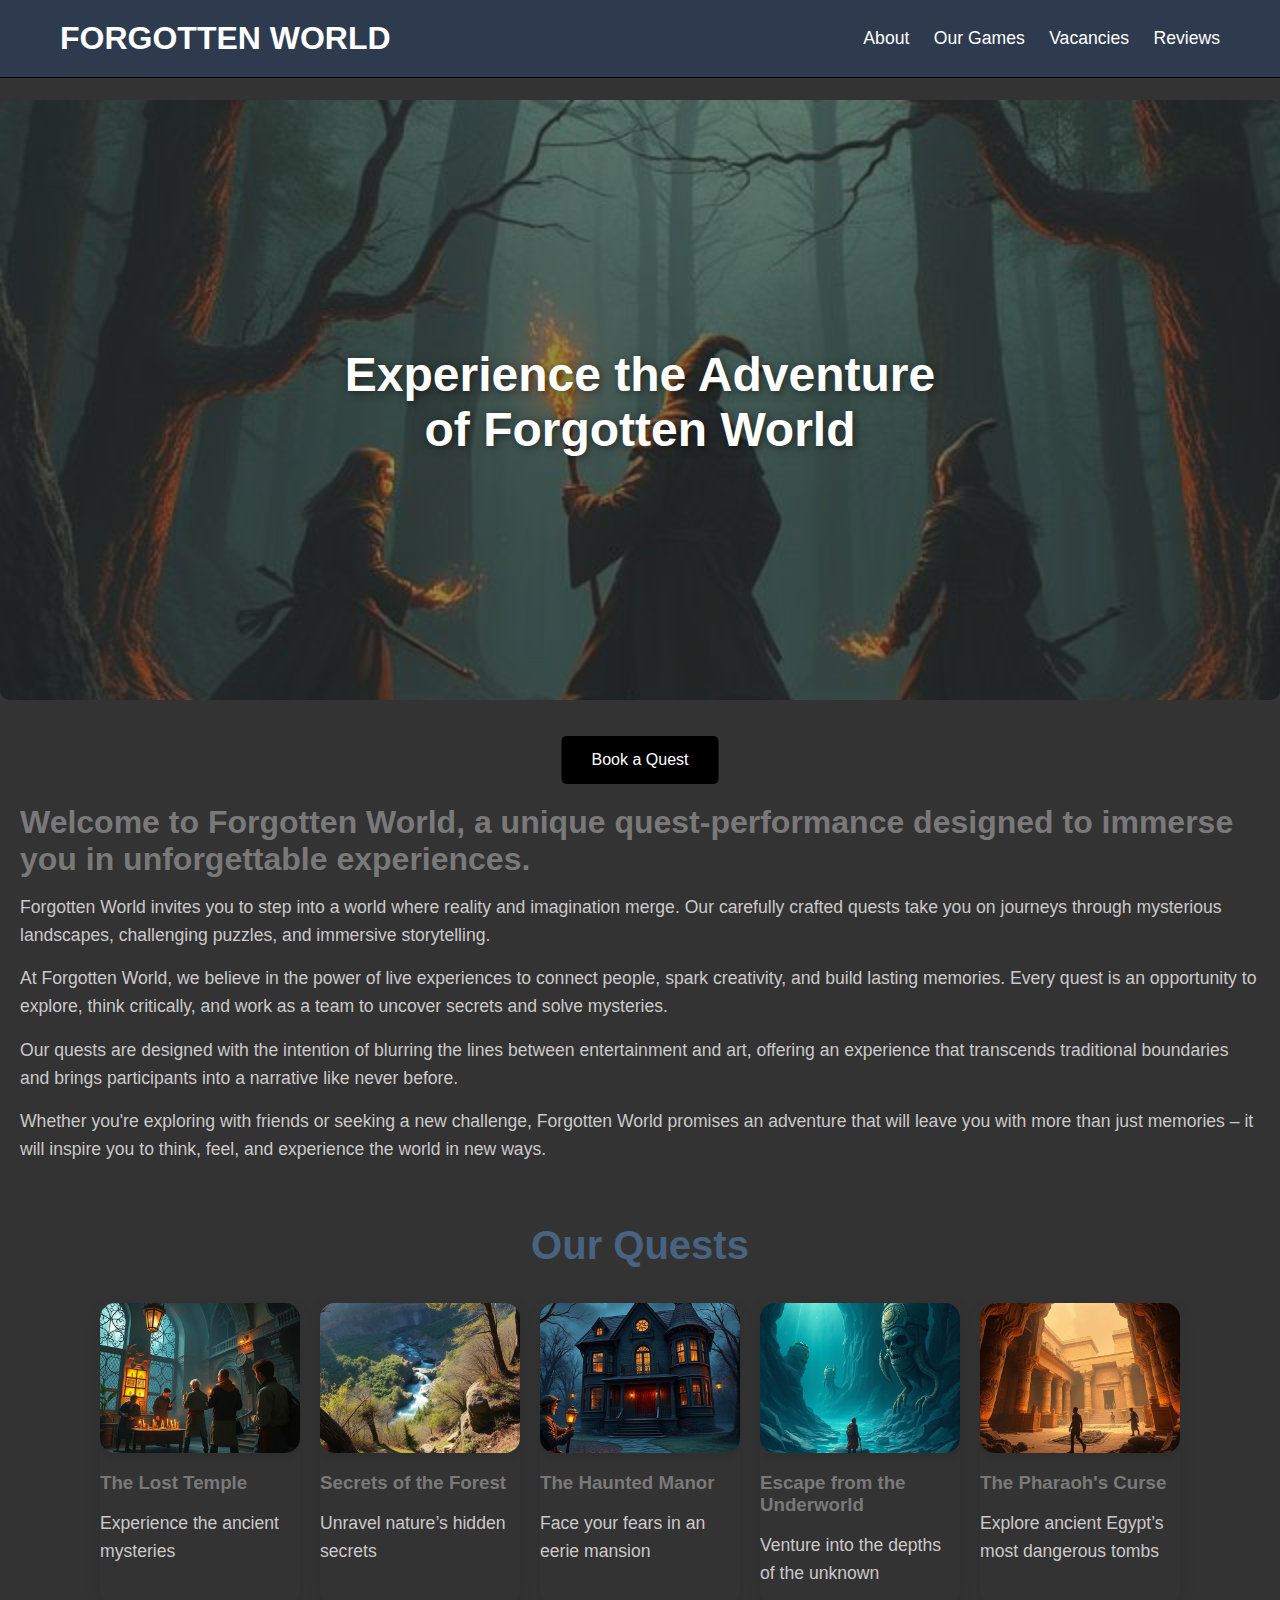
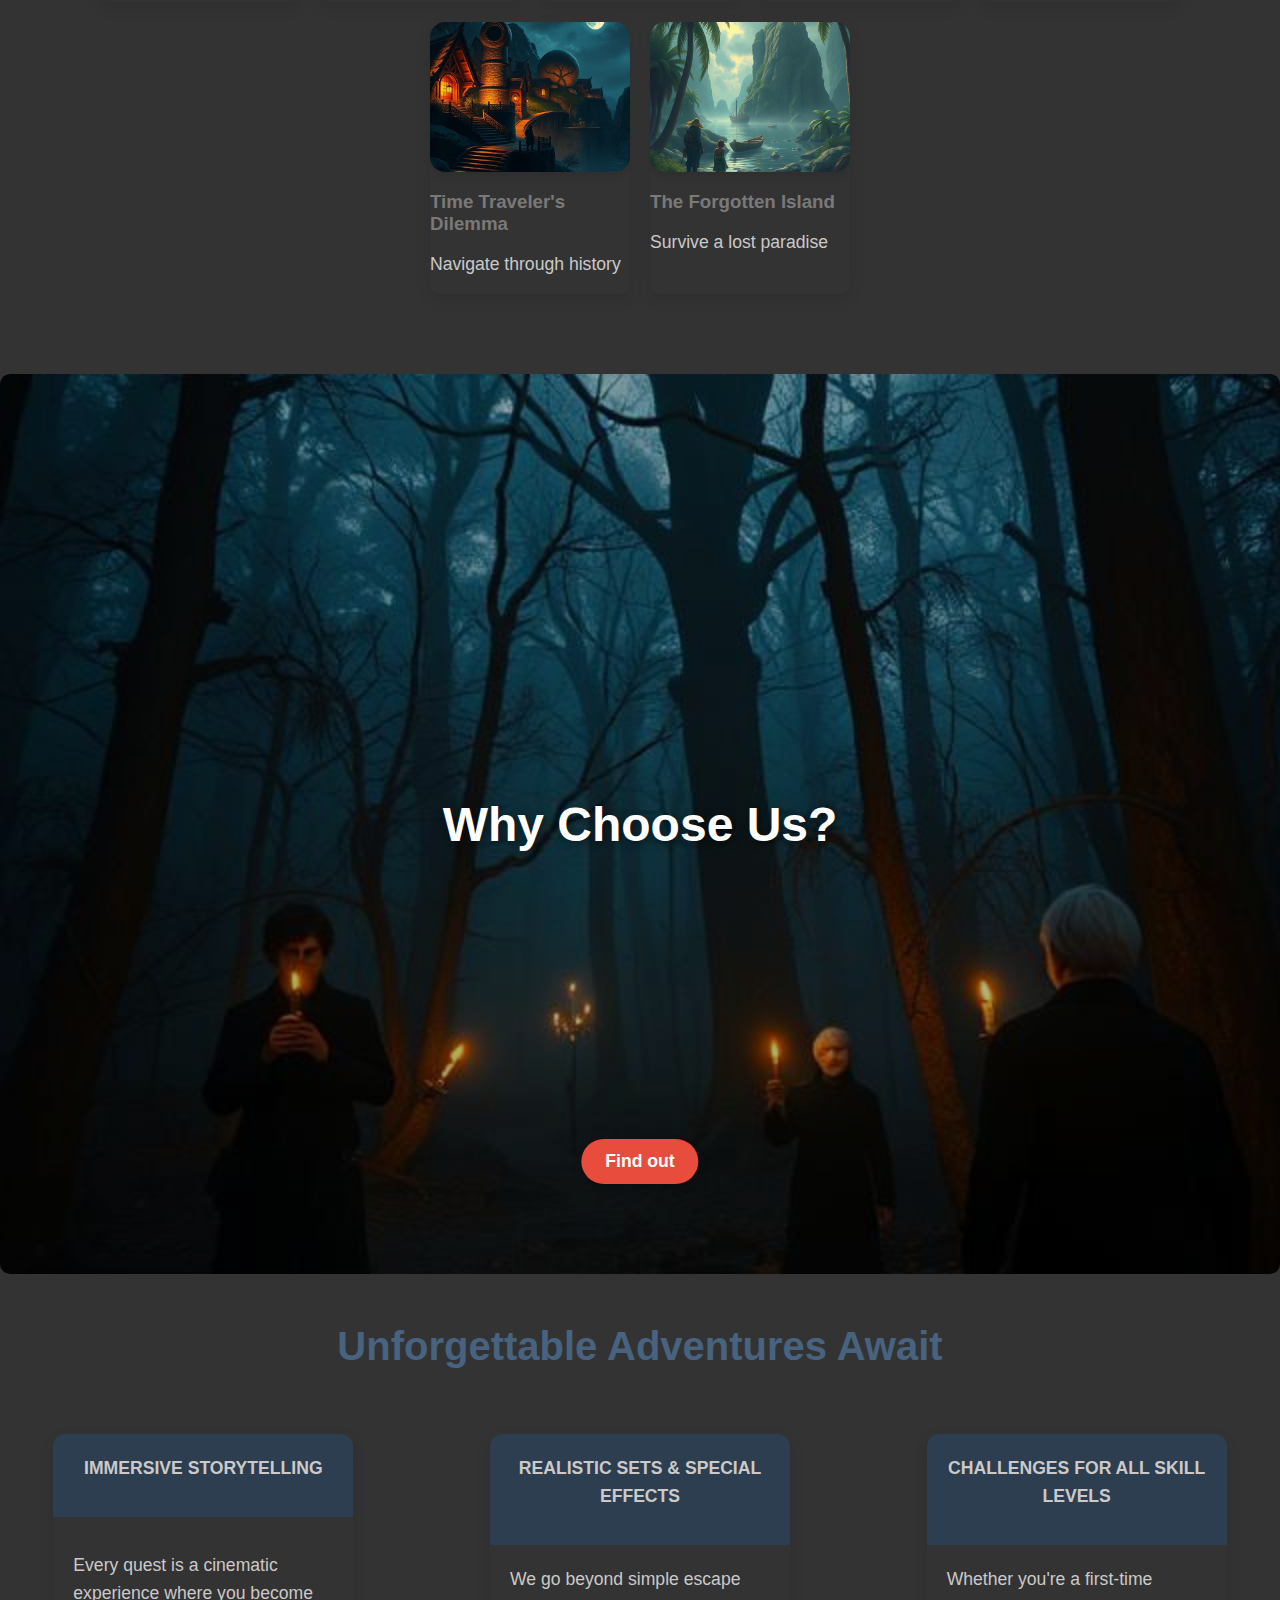
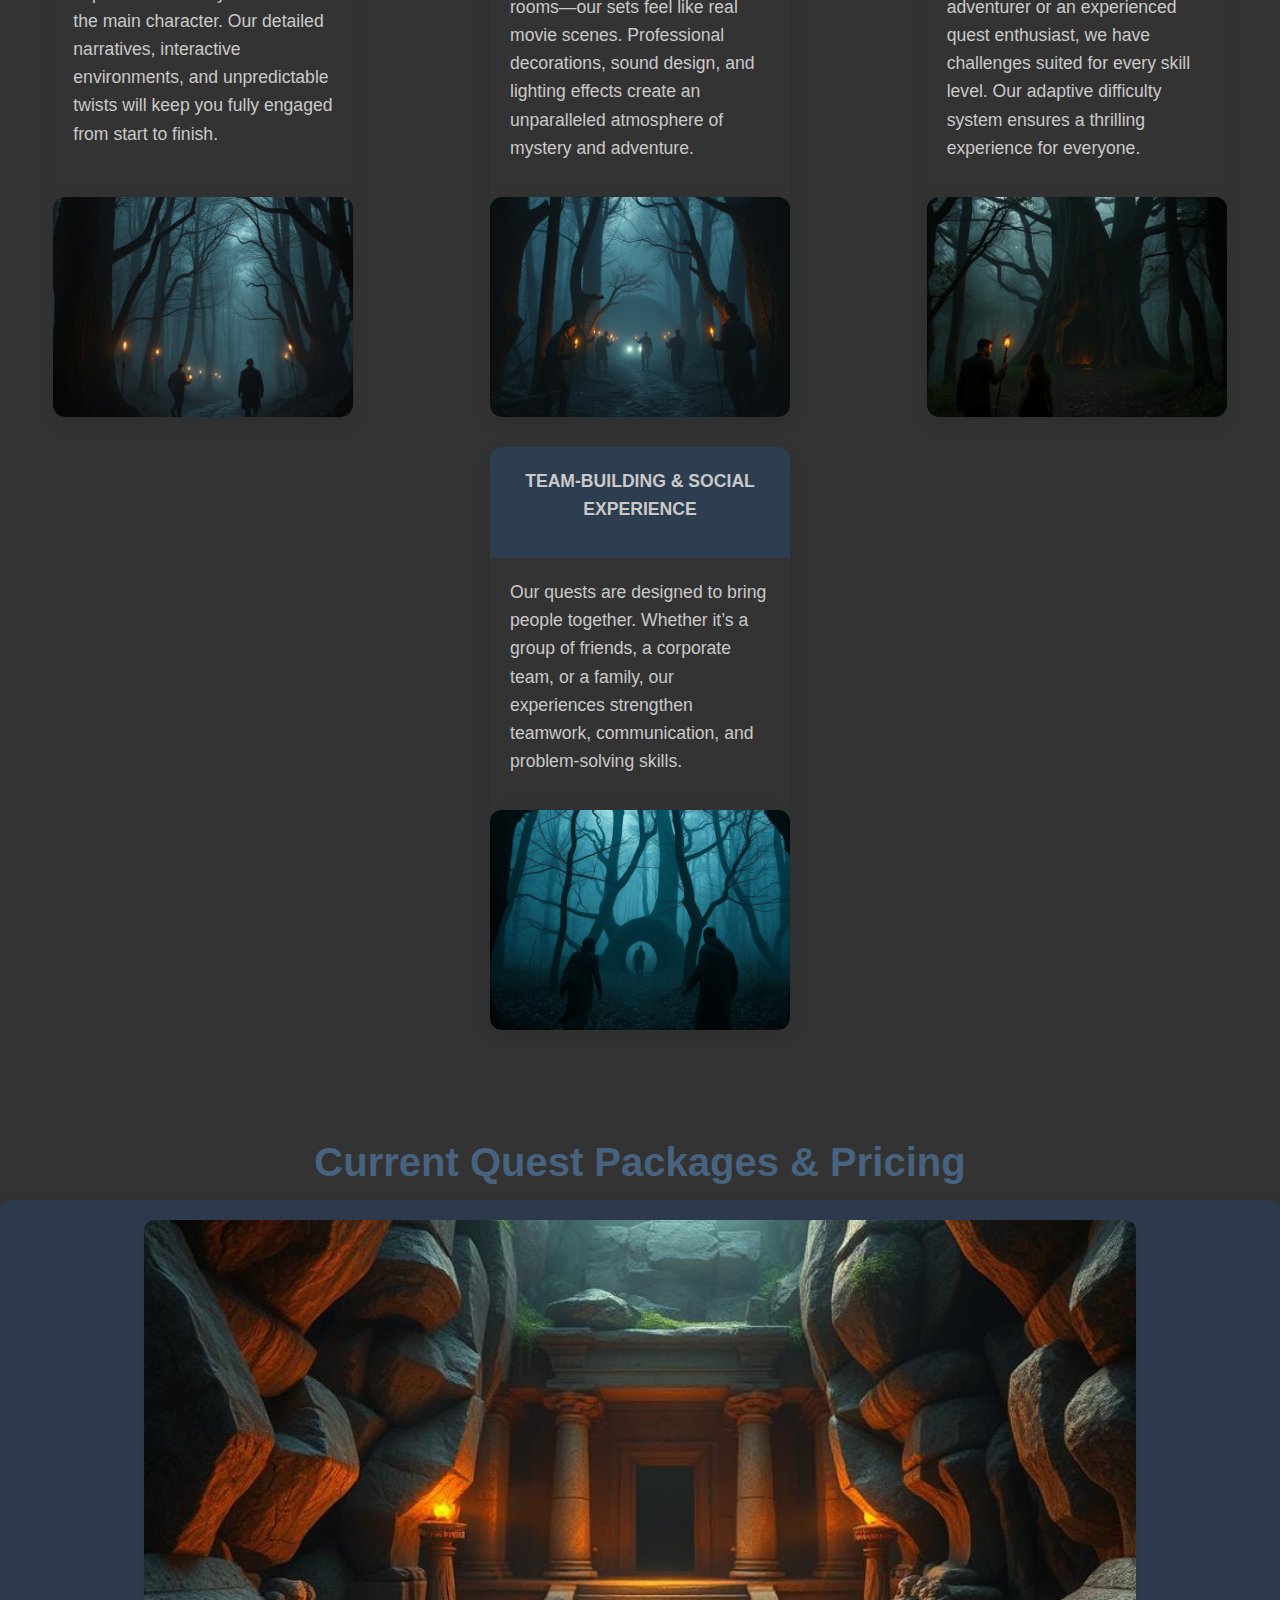
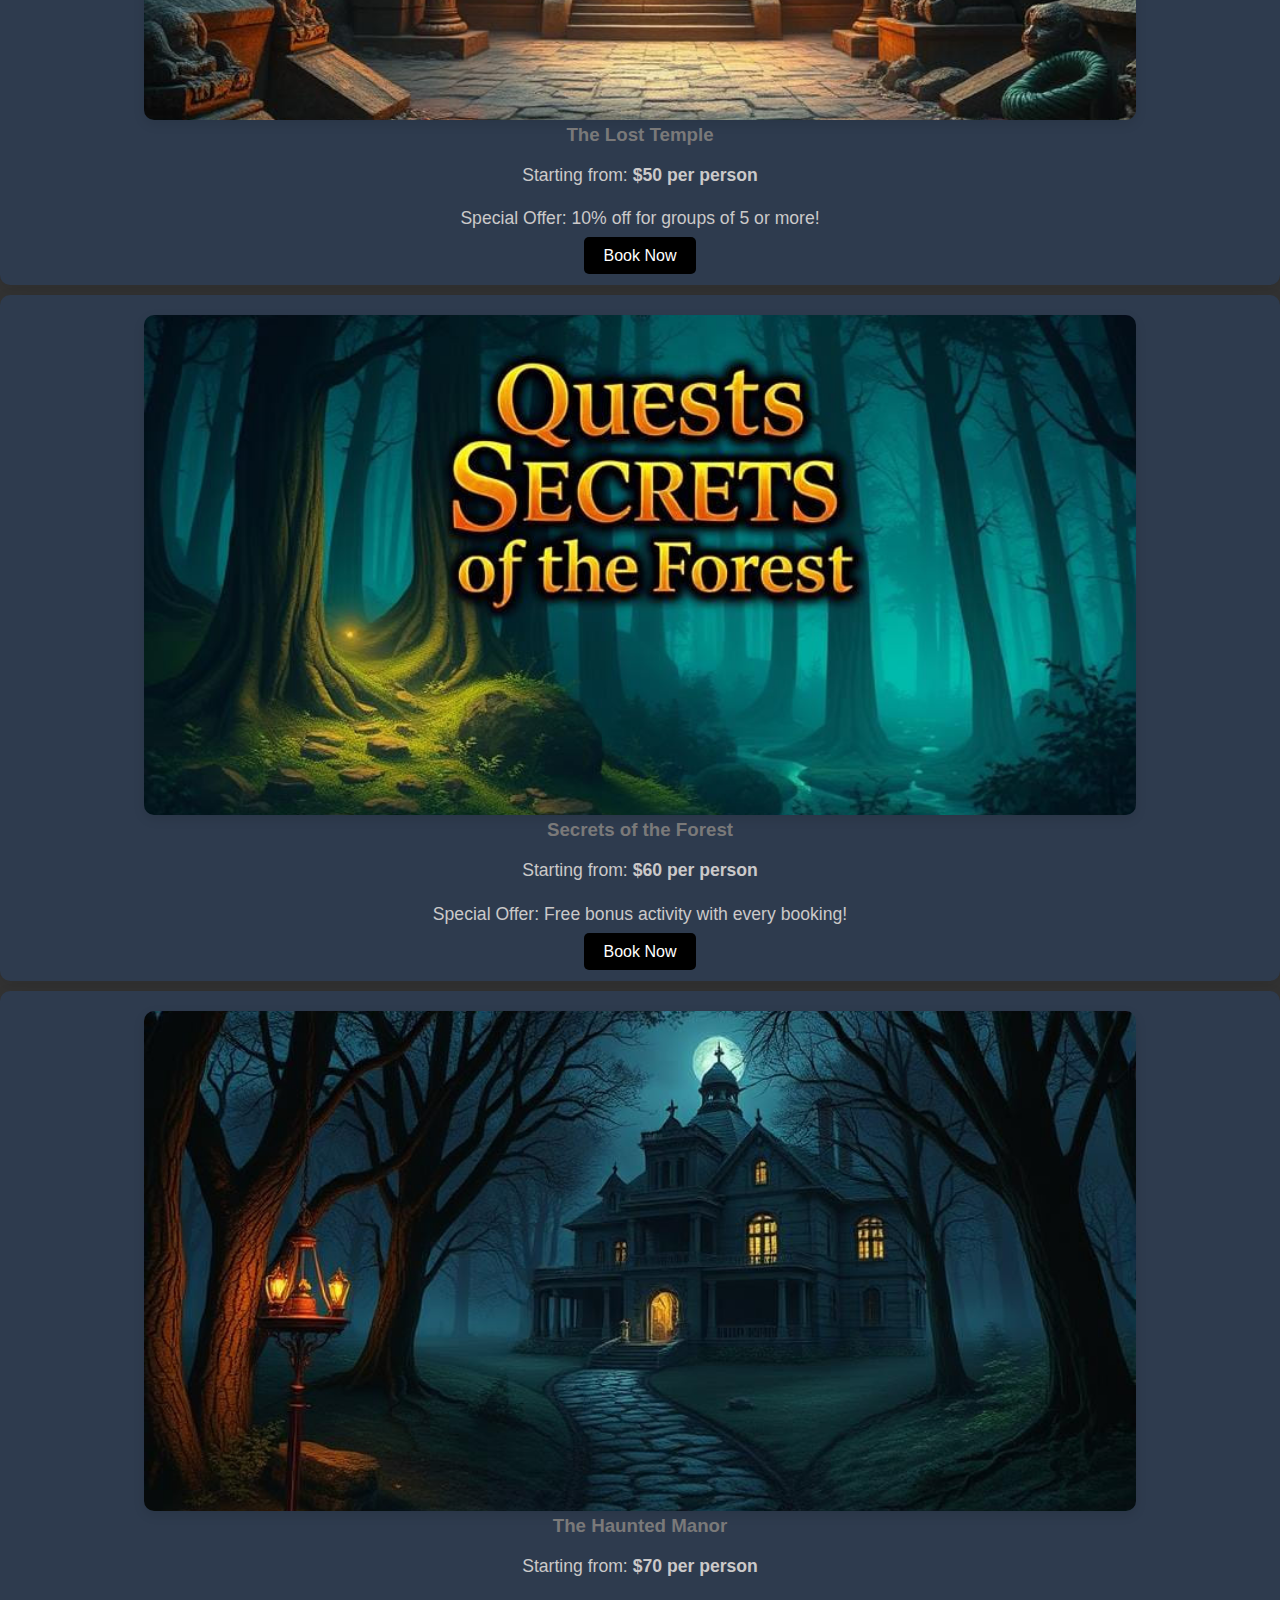
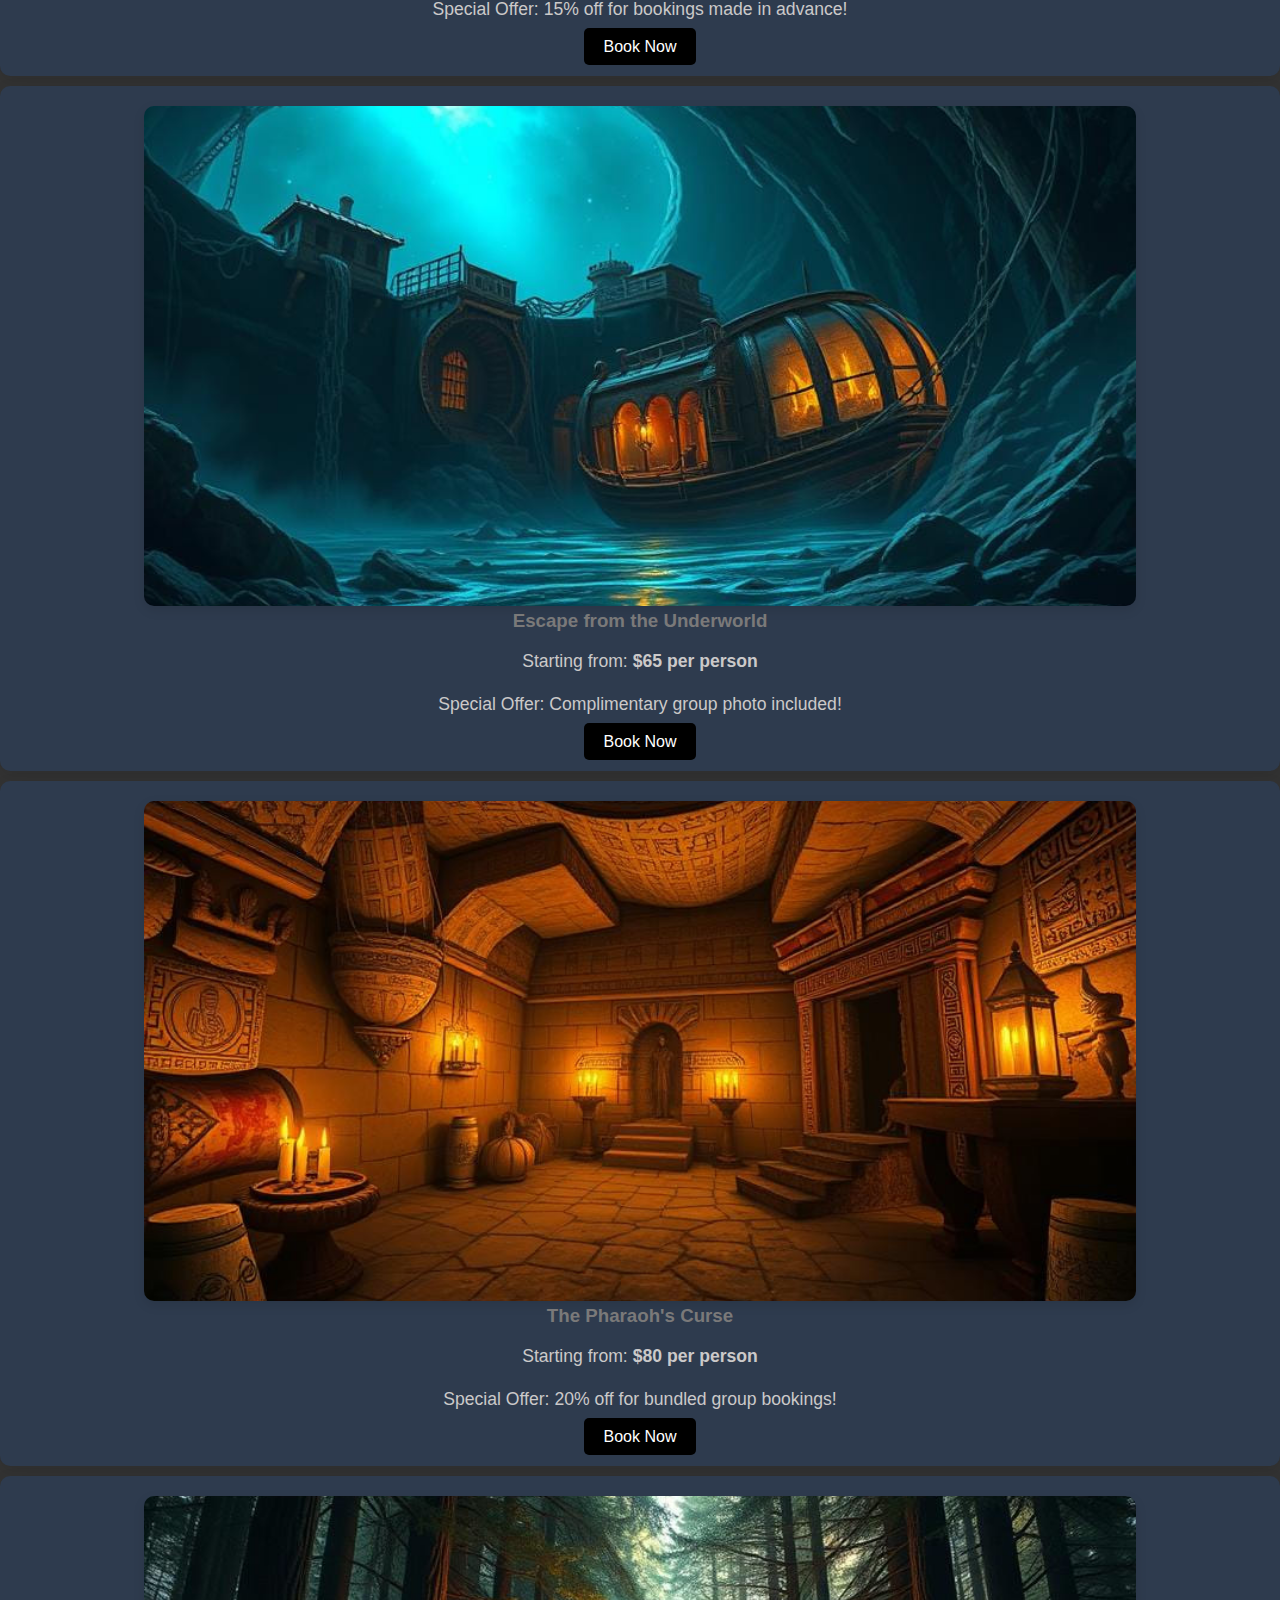
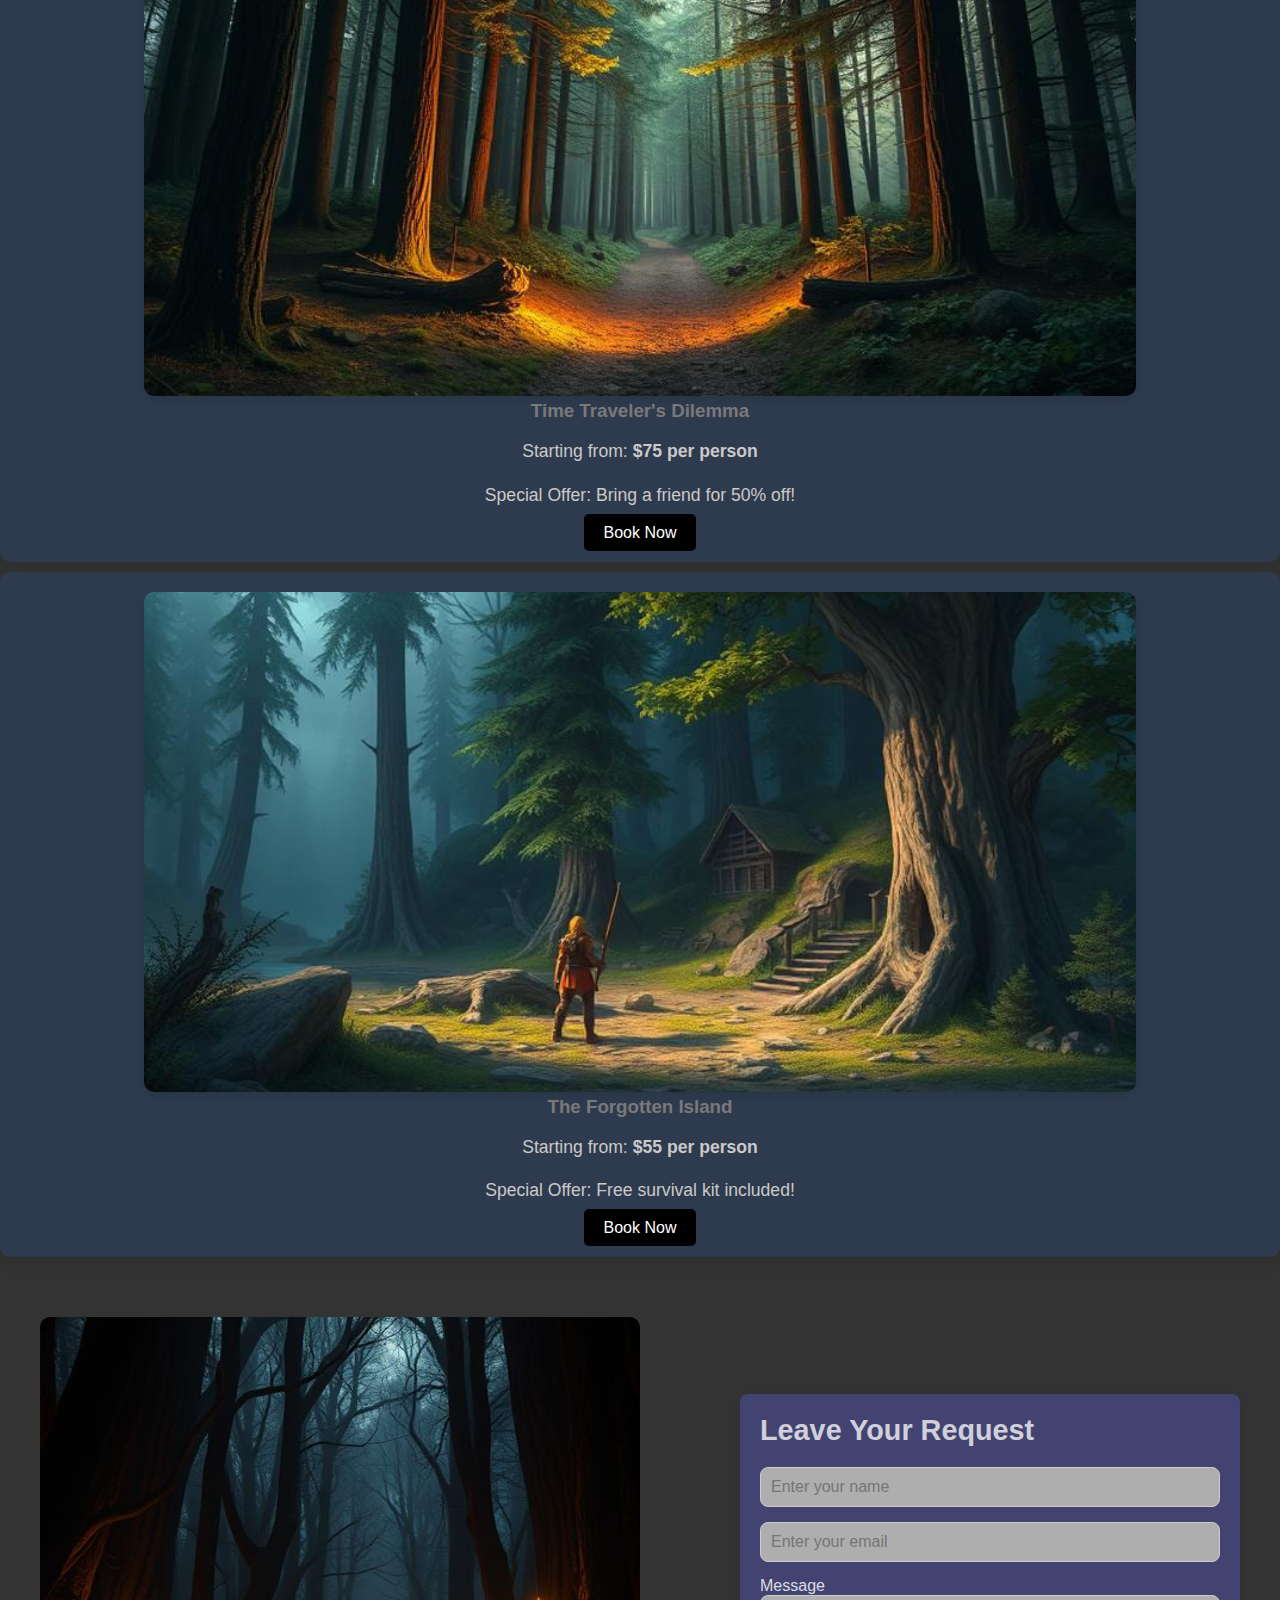
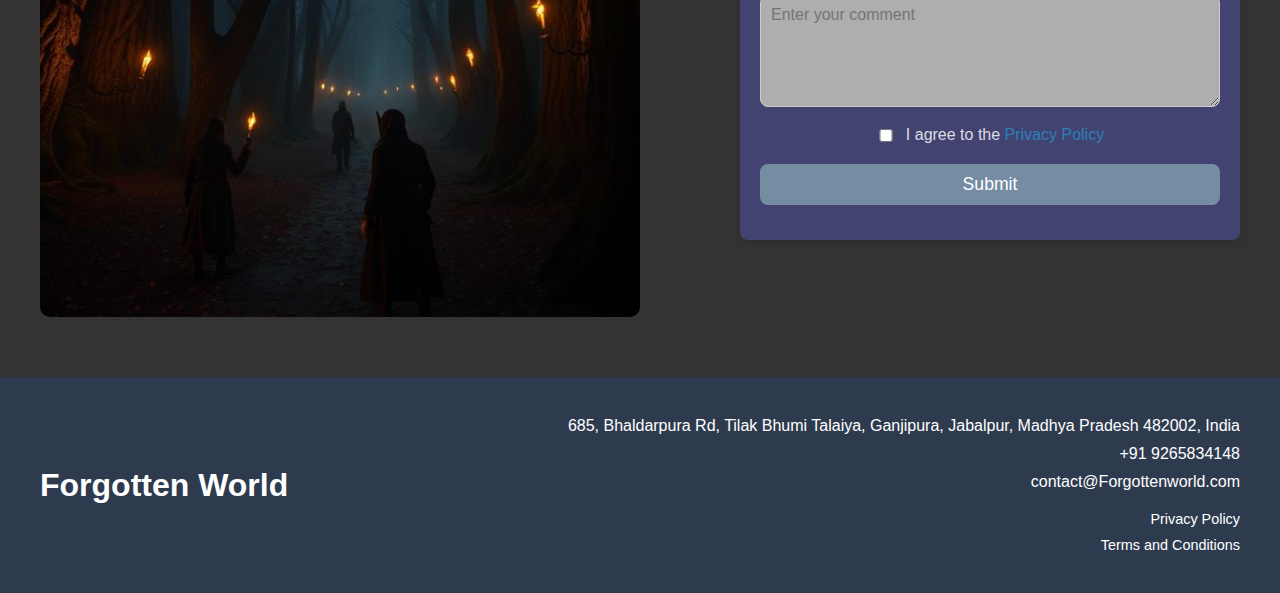
==== commit 3aaa12e2: "fix" ====
--- a/index.html
+++ b/index.html
@@ -101,12 +101,12 @@
             <div class="project-hospital-backgrounds header-backgrounds">
                 <img class="main-background" src="img/quest2.jpg" alt="Background" />
                 <h2 class="header-title-overlay">Why Choose Us?</h2>
-                <a class="header-btn main-btn" href="#form">Book Now</a>
-            </div>
-            <h2 class="projects-title hospital-title">Unforgettable Adventures Await</h2>
+                <a class="header-btn main-btn" href="#choose">Find out</a>
+            </div>
+            <h2 class="projects-title hospital-title" id="choose">Unforgettable Adventures Await</h2>
             <div class="projects-hospital-content" >
         
-                <div class="country-hotels">
+                <div class="country-hotels" >
                     <div class="content-country">
                         <p>Immersive Storytelling</p>
                     </div>
--- a/css/style.css
+++ b/css/style.css
@@ -197,8 +197,8 @@
 }
 
 .card-image {
-    width: 100%;
-    height: 200px;
+    width: 80%;
+    height: 500px;
     object-fit: cover;
     border-radius: 10px;
 }
@@ -362,7 +362,7 @@
 
 h1, h2, h3 {
     font-family: 'Montserrat', sans-serif;
-    color: #181818;
+    color: #7a7979;
     margin-bottom: 15px;
 }
 
@@ -370,7 +370,7 @@
     font-size: 1.1rem;
     line-height: 1.6;
     margin-bottom: 15px;
-        color: #7d7d7d;
+        color: #cbc9c9;
 
 }
 
@@ -378,6 +378,10 @@
 header {
     background-color: #2e3b4e;
     padding: 20px 0;
+}
+main{
+    max-width: 1600px;
+    margin: 0 auto;
 }
 
 .nav-content {
@@ -677,7 +681,7 @@
     text-align: center;
     font-size: 2.5rem;
     margin-top: 50px;
-    color: #34495e;
+    color: #47637f;
     font-weight: 600;
 }
 
@@ -1288,3 +1292,4 @@
     }
     
 }
+
